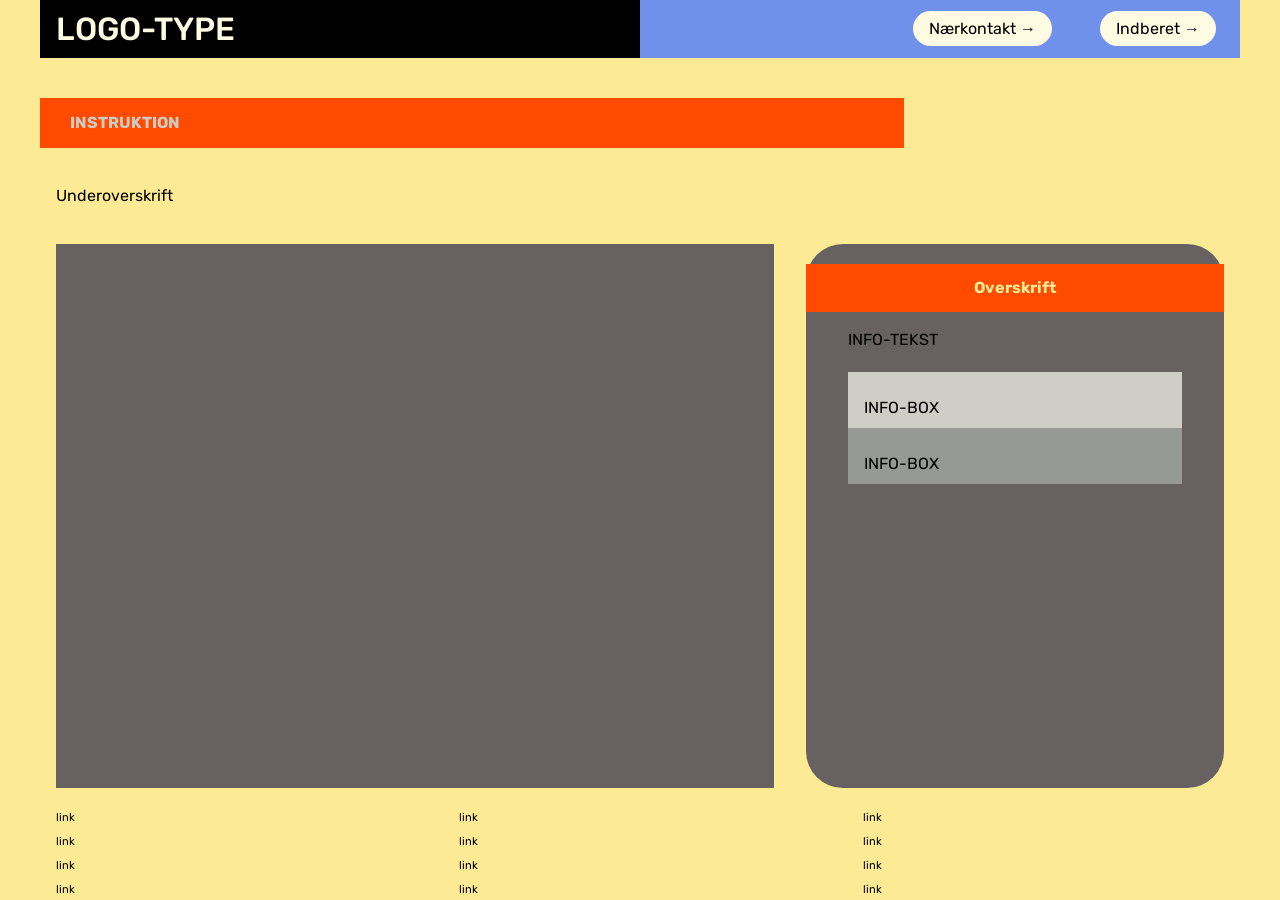
==== instruction.html @ 4babfd73 "Move files to root directory" ====
<!DOCTYPE html>
<html lang="en">
  <head>
    <meta charset="UTF-8" />
    <meta http-equiv="X-UA-Compatible" content="IE=edge" />
    <meta name="viewport" content="width=device-width, initial-scale=1.0" />
    <link rel="stylesheet" href="css/reset.css" />
    <link rel="stylesheet" href="css/custom.css" />
    <link rel="stylesheet" href="css/fonts.css" />
    <link rel="stylesheet" href="css/general.css" />
    <link rel="stylesheet" href="css/layout.css" />
    <link rel="stylesheet" href="css/burger.css" />
    <link rel="stylesheet" href="css/cards.css" />
    <link rel="stylesheet" href="css/infographic.css" />
    <link rel="icon" type="image/png" href="img/fav.png" />
    <title>Emergency Site</title>
  </head>
  <body id="instruction">
    <header>
      <nav>
        <div id="logotype-wrapper" class="logo">
          <a href="index.html"> LOGO-TYPE </a>
        </div>
        <ul class="menu">
          <li><a class="menuItem" href="instruction.html">Nærkontakt </a></li>
          <li><a class="menuItem" href="register.html">Indberet</a></li>
        </ul>
        <button class="burger">
          <span class="line"></span>
          <span class="line"></span>
          <span class="line"></span>
        </button>
      </nav>
    </header>

    <main>
      <h1>INSTRUKTION</h1>
      <p>Underoverskrift</p>
      <section class="info-graphic"></section>
      <section class="info-text">
        <h2>Overskrift</h2>
        <article>
          <p class="placeholder">INFO-TEKST</p>
        </article>
        <aside id="efficiency" class="info-box">INFO-BOX</aside>
        <aside id="requirement" class="info-box">INFO-BOX</aside>
      </section>
    </main>

    <footer>
      <nav class="some">
        <ul>
          <li><a href="">link</a></li>
          <li><a href="">link</a></li>
          <li><a href="">link</a></li>
          <li><a href="">link</a></li>
        </ul>
      </nav>
      <nav class="another">
        <ul>
          <li><a href="">link</a></li>
          <li><a href="">link</a></li>
          <li><a href="">link</a></li>
          <li><a href="">link</a></li>
        </ul>
      </nav>
      <nav class="yetanother">
        <ul>
          <li><a href="">link</a></li>
          <li><a href="">link</a></li>
          <li><a href="">link</a></li>
          <li><a href="">link</a></li>
        </ul>
      </nav>
    </footer>
    <script src="js/burger.js"></script>
    <!-- <script src="js/main.js"></script> -->
  </body>
</html>
---- css/custom.css ----
:root {
  /* Colours */
  --color-bg: #fceb94; /* page background /*

  /* Header */
  --color-head-bg: #ff4b00;

  /* Logotype */
  --color-logotype-bg: #000000;
  --color-text-logotype: #fffae2;
  --font-logotype-size: 2rem;

  /* Global menu */
  --color-menu-bg: #6F90EB;
  /* Links */
  --color-link-bg: #FFFAE2;
  --color-link-hover: #fff; /* used */
  --color-link-active: #99958f; /* used */
  --border-radius-links: 37px;

  /* Headlines og rubrik */
  --font-h1-size: 1rem;
  --font-sub1-size: 1rem;
  --font-h2-size: 1rem;
  --font-h3-size: 1rem;
  --color-headline-bg: #ff4b00;
  --color-headline-text-page: #fceb94;

  /* Tekst */
  --color-text: #000;
  --color-text-inverted: #cdccc4;

  /*  Marginer */
  --margin-head-bottom: 5px;

  /* Borders */
  --border-radius: 37px;

  /* Cards */
  --color-card-bg: #FFFFFF;
  --color-cta-card-bg: #ff4b00;
  /* news-cards */
  --color-news-bg: #FFFAE2;
  --color-news-bg-inverted: #DBE2F5;
  --color-cta-newscard-bg: #FFA680;
  --color-cta-newscard-bg-inverted: #6F90EB;

  /* Fonts */
  --font-family-sans: "Rubik", ui-sans-serif;
  --font-weight-light: 300;
  --font-weight-regular: 400;
  --font-weight-medium: 500;
  --font-weight-bold: 700; */

  /* Text sizes */
  --logotype-size: 1rem;
  --headline1-size: 2rem;
  --headline2-size: 1rem;
  --headline3-size: 1rem;
  --bodytext-size: 1rem;
  --cta-text-size: 1rem;
  --followup-text-size: 1rem;
  --form-submit-size: 1rem;

  /* Infographics */
  --color-info-bg: #676161;
  --color-infobox-1-bg: #cfcec6;
  --color-infobox-2-bg: #969995;
}
---- css/fonts.css ----
@font-face {
  font-family: "Rubik";
  src: url("../fonts/Rubik-VariableFont_wght.woff2") format("woff2-variations"),
    url("/fonts/Rubik-Regular.woff") format("woff");
  font-weight: 300 700;
  font-style: normal;
}
---- css/general.css ----
html {
  font-family: var(--font-family-sans);
  color: var(--color-text);
  background-color: var(--color-bg);
}

header {
  height: min-content;
}

#main-disclamer {
  height: 225px;
  background-color: var(--color-head-bg);
  display: flex;
  justify-content: flex-start;
  align-items: center;
  padding-left: 2rem;
  padding-bottom: 2%;
  margin-bottom: var(--margin-head-bottom);
}

#main-disclamer-content {
  display: flex;
  column-gap: 1rem;
}

main section {
  padding: 20px;
  border-radius: var(--border-radius);
}

h1 {
  font-size: var(--font-h1-size);
  font-weight: var(--font-weight-bold);
  color: var(--color-text-inverted);
  margin: 5px 0;
  line-height: 1.3rem;
  text-align: left;
}

#instruction h1,
#register h1 {
  margin: 40px 0 20px 0;
  padding: 15px 30px;
  background-color: var(--color-head-bg);
  font-size: var(--font-h2-size);
}

#instruction p {
  grid-column: 1/-1;
  margin-bottom: 20px;
  font-size: var(--font-h2-size);
  line-height: 1.5rem;
}

.sub {
  font-size: var(--font-sub1-size);
  font-weight: var(--font-weight-light);
  color: var(--color-text-inverted);
}

h2 {
  font-size: var(--headline2-size);
}

h3 {
  font-size: var(--headline3-size);
}

main>h1 {
  width: calc(80% - 6rem);
}

/* NAVIGATION STRUCTURES */
header>nav {
  height: 100%;
  background-color: var(--color-menu-bg);
}

nav ul {
  list-style: none;
}

a {
  font-family: var(--font-family-sans);
}

nav a {
  text-decoration: none;
  color: var(--color-text);
}

/* Måske skal du lave en ny regel for logotype-wrapper, når du har lavet din logotype */
#logotype-wrapper {
  background-color: var(--color-logotype-bg);
  display: flex;
  justify-content: flex-start;
  align-items: center;
  height: 3.6rem;
}

#logotype-wrapper>a {
  color: var(--color-text-logotype);
  font-size: var(--font-logotype-size);
  font-weight: var(--font-weight-medium);
  width: max-content;
  margin-left: 1rem;
}

/* Global menu */
header nav li a {
  margin: 1.5rem;
  background-color: var(--color-link-bg);
  color: var(--color-text);
  font-size: var(--followup-text-size);
  padding: 0.5rem 1rem;
  border-radius: var(--border-radius-links);
}

/* Pilen efter menu-tekst */
header>nav li>a:after {
  content: " \2192";
}

/* Global menu hover effekt - Lav den om til det, du synes */
nav a:hover {
  background-color: var(--color-link-hover);
}

nav a:active {
  background-color: var(--color-link-active);
}

/* FOOTER */
footer a {
  font-size: 0.7rem;
}
---- css/layout.css ----
/* LAYOUT FOR MAIN CONTENT */
body {
  display: grid;
  grid-template-rows: auto 1fr auto;
  height: 100vh;
  max-width: 1200px;
  margin: 0 auto;
}
main {
  display: grid;
  row-gap: 1rem;
}
main > *:not(:first-child) {
  margin: 0 1rem;
}
main {
  grid-template-rows: min-content min-content 1fr min-content;
}
#instruction main {
  grid-template-rows: min-content min-content min-content 1fr min-content;
}
/* LAYOUT FOR HEADER AND FOOTER */
footer {
  display: grid;
  gap: 10px;
}
header nav,
footer nav {
  display: flex;
  justify-content: space-between;
  align-items: center;
}
header nav > * {
  flex: 1;
}
nav ul {
  display: flex;
  justify-content: flex-end;
}
header ul {
  height: 100%;
  width: clamp(175px, 50%, 300px);
}
footer ul {
  flex-direction: column;
  padding-left: 1rem;
}

/* LAYOUT FOR SECTIONS */
#daily,
#breaking {
  display: grid;
}
#daily {
  grid-template-rows: repeat(2, minmax(200px, min-content));
  gap: 1rem;
}
#breaking {
  grid-template-rows: repeat(auto-fit, minmax(50px, min-content));
  gap: 0;
}

@media (width > 600px) {
  #frontpage > main {
    grid-template-columns: 6fr 3fr;
    grid-template-rows: auto 1fr auto;
  }
  #instruction > main,
  #register > main {
    grid-template-columns: 5fr 3fr;
    grid-template-rows: auto auto 1fr auto;
  }

  .qr {
    order: 1;
  }

  h1 {
    grid-column: 1 / -1;
  }
  footer {
    grid-template-columns: 1fr 1fr 1fr;
  }
}
---- css/burger.css ----
.burger {
  width: 30px;
  height: 20px;
  cursor: pointer;
}

.burger .line {
  display: block;
  width: 100%;
  height: 2px;
  background-color: #333333;
  margin-bottom: 5px;
  transition: 0.2s linear;
}
.burger {
  display: none;
}
@media screen and (width < 800px) {
  .menu {
    display: none;
  }
  .logo {
    flex: 0 0 50vw;
  }
  .burger {
    display: block;
    background-color: transparent;
    border: 0;
    flex: 0 0 auto;
    margin: 0 20px;
  }
  .burger.active .line:nth-child(1) {
    transform: rotate(45deg) translate(5px, 5px);
    transition: 0.2s linear;
  }
  .burger.active .line:nth-child(2) {
    opacity: 0;
    transition: 0.15s linear;
  }
  .burger.active .line:nth-child(3) {
    transform: rotate(-45deg) translate(5px, -5px);
    transition: 0.2s linear;
  }
  nav.active .menu {
    display: block;
    background-color: var(--color-menu-bg);
    position: absolute;
    top: 3.6rem;
    right: 0;
    width: clamp(200px, 50vw, 400px);
    z-index: 1;
    opacity: 0.8;
  }
  header > nav li > a:after {
    content: "";
  }
  nav.active .menu li {
    margin: 40px 20px;
    text-align: right;
  }
  nav.active .menu a {
    font-size: 24px;
  }
}
---- css/infographic.css ----
#head-txt {
  fill: rgb(54, 54, 54);
}
.info-graphic,
.info-text {
  background-color: var(--color-info-bg);
  padding: 20px 0;
}
.info-graphic {
  border-radius: 0;
  margin: 60px auto 80px auto;
}
.info-text h2 {
  line-height: 3rem;
  text-align: center;
  background-color: var(--color-headline-bg);
  color: var(--color-headline-text-page);
  margin-bottom: 1rem;
}
.info-text h3 {
  font-size: 0.8rem;
  line-height: 0.8rem;
  font-weight: 600;
  margin: 0;
  padding: 0;
}
.info-text > *:not(:first-child) {
  margin: 0 clamp(1rem, 10%, 7rem);
}
.info-text p {
  font-size: 0.8rem;
  line-height: 1.3;
  margin: 0 0 1.2rem 0;
  padding: 0;
}
.info-box {
  padding: 1.5rem 1rem 0.5rem 1rem;
  background-color: var(--color-infobox-1-bg);
}
.info-box:nth-of-type(2n) {
  background-color: var(--color-infobox-2-bg);
}
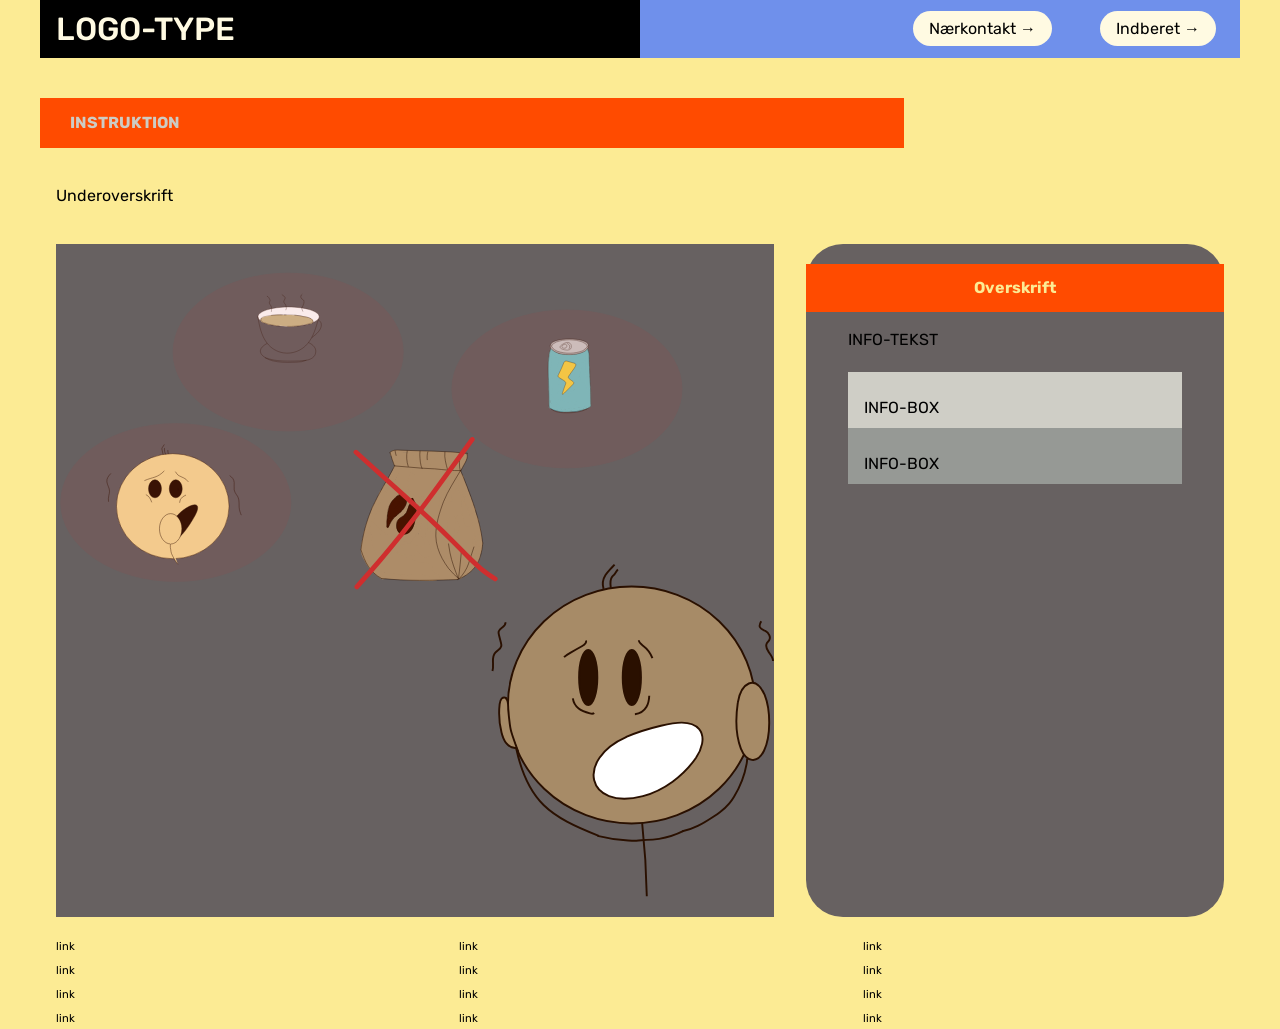
==== commit 18626704: "Adding svg" ====
--- a/instruction.html
+++ b/instruction.html
@@ -36,7 +36,2026 @@
     <main>
       <h1>INSTRUKTION</h1>
       <p>Underoverskrift</p>
-      <section class="info-graphic"></section>
+      <section class="info-graphic">
+        <svg
+          id="Lag_1"
+          data-name="Lag 1"
+          xmlns="http://www.w3.org/2000/svg"
+          xmlns:xlink="http://www.w3.org/1999/xlink"
+          viewBox="0 0 748.69 659.34"
+        >
+          <defs>
+            <style>
+              .cls-1 {
+                clip-path: url(#clippath-51);
+              }
+
+              .cls-2 {
+                clip-path: url(#clippath-34);
+              }
+
+              .cls-3 {
+                fill: #78c4c6;
+              }
+
+              .cls-4 {
+                clip-path: url(#clippath-38);
+              }
+
+              .cls-5 {
+                clip-path: url(#clippath-21);
+              }
+
+              .cls-6 {
+                clip-path: url(#clippath-6);
+              }
+
+              .cls-7 {
+                clip-path: url(#clippath-7);
+              }
+
+              .cls-8 {
+                clip-path: url(#clippath-17);
+              }
+
+              .cls-9 {
+                clip-path: url(#clippath-31);
+              }
+
+              .cls-10 {
+                clip-path: url(#clippath-15);
+              }
+
+              .cls-11 {
+                clip-path: url(#clippath-33);
+              }
+
+              .cls-12 {
+                clip-path: url(#clippath-61);
+              }
+
+              .cls-13 {
+                fill: #f7db97;
+              }
+
+              .cls-14 {
+                clip-path: url(#clippath-18);
+              }
+
+              .cls-15 {
+                clip-path: url(#clippath-47);
+              }
+
+              .cls-16 {
+                fill: #00b0eb;
+              }
+
+              .cls-17 {
+                clip-path: url(#clippath-4);
+              }
+
+              .cls-18,
+              .cls-19,
+              .cls-20,
+              .cls-21,
+              .cls-22,
+              .cls-23,
+              .cls-24,
+              .cls-25,
+              .cls-26,
+              .cls-27 {
+                stroke-miterlimit: 10;
+              }
+
+              .cls-18,
+              .cls-19,
+              .cls-20,
+              .cls-22 {
+                stroke-width: 2px;
+              }
+
+              .cls-18,
+              .cls-19,
+              .cls-20,
+              .cls-22,
+              .cls-23,
+              .cls-24,
+              .cls-27 {
+                stroke: #2a1000;
+              }
+
+              .cls-18,
+              .cls-28,
+              .cls-23,
+              .cls-24,
+              .cls-25,
+              .cls-26,
+              .cls-27 {
+                fill: none;
+              }
+
+              .cls-29 {
+                clip-path: url(#clippath-22);
+              }
+
+              .cls-30 {
+                clip-path: url(#clippath-23);
+              }
+
+              .cls-19,
+              .cls-31 {
+                fill: #fff;
+              }
+
+              .cls-20,
+              .cls-32 {
+                fill: #2a1000;
+              }
+
+              .cls-33 {
+                clip-path: url(#clippath-54);
+              }
+
+              .cls-21 {
+                isolation: isolate;
+                opacity: 0.3;
+                stroke: #cf2e2e;
+              }
+
+              .cls-21,
+              .cls-34 {
+                fill: #cf2e2e;
+              }
+
+              .cls-35 {
+                clip-path: url(#clippath-9);
+              }
+
+              .cls-36 {
+                clip-path: url(#clippath-10);
+              }
+
+              .cls-37 {
+                clip-path: url(#clippath-42);
+              }
+
+              .cls-38 {
+                fill: #f7d547;
+              }
+
+              .cls-39 {
+                clip-path: url(#clippath-59);
+              }
+
+              .cls-40 {
+                opacity: 0.3;
+              }
+
+              .cls-41 {
+                clip-path: url(#clippath-43);
+              }
+
+              .cls-42 {
+                clip-path: url(#clippath-64);
+              }
+
+              .cls-43 {
+                clip-path: url(#clippath-25);
+              }
+
+              .cls-44 {
+                clip-path: url(#clippath-27);
+              }
+
+              .cls-45 {
+                fill: #ccbb8c;
+              }
+
+              .cls-46 {
+                clip-path: url(#clippath-60);
+              }
+
+              .cls-22 {
+                fill: #a78b67;
+              }
+
+              .cls-47 {
+                clip-path: url(#clippath-11);
+              }
+
+              .cls-48 {
+                clip-path: url(#clippath-57);
+              }
+
+              .cls-49 {
+                clip-path: url(#clippath-36);
+              }
+
+              .cls-50 {
+                clip-path: url(#clippath-35);
+              }
+
+              .cls-51 {
+                clip-path: url(#clippath-48);
+              }
+
+              .cls-52 {
+                clip-path: url(#clippath-28);
+              }
+
+              .cls-53 {
+                fill: #cccbc9;
+              }
+
+              .cls-54 {
+                clip-path: url(#clippath-1);
+              }
+
+              .cls-55 {
+                clip-path: url(#clippath-56);
+              }
+
+              .cls-56 {
+                clip-path: url(#clippath-45);
+              }
+
+              .cls-57 {
+                clip-path: url(#clippath-46);
+              }
+
+              .cls-58 {
+                clip-path: url(#clippath-40);
+              }
+
+              .cls-23,
+              .cls-26 {
+                stroke-width: 0.3px;
+              }
+
+              .cls-59 {
+                clip-path: url(#clippath-5);
+              }
+
+              .cls-60 {
+                clip-path: url(#clippath-20);
+              }
+
+              .cls-61 {
+                clip-path: url(#clippath-8);
+              }
+
+              .cls-62 {
+                clip-path: url(#clippath-52);
+              }
+
+              .cls-63 {
+                clip-path: url(#clippath-41);
+              }
+
+              .cls-64 {
+                clip-path: url(#clippath-3);
+              }
+
+              .cls-65 {
+                clip-path: url(#clippath-26);
+              }
+
+              .cls-66 {
+                clip-path: url(#clippath-12);
+              }
+
+              .cls-67 {
+                clip-path: url(#clippath-50);
+              }
+
+              .cls-68 {
+                clip-path: url(#clippath-14);
+              }
+
+              .cls-24,
+              .cls-25 {
+                stroke-width: 0.49px;
+              }
+
+              .cls-69 {
+                fill: #481300;
+              }
+
+              .cls-70 {
+                clip-path: url(#clippath-30);
+              }
+
+              .cls-71 {
+                clip-path: url(#clippath-19);
+              }
+
+              .cls-25 {
+                stroke: #481300;
+              }
+
+              .cls-72 {
+                fill: #8d694b;
+              }
+
+              .cls-73 {
+                clip-path: url(#clippath-32);
+              }
+
+              .cls-26 {
+                stroke: #78c4c6;
+              }
+
+              .cls-74 {
+                clip-path: url(#clippath-55);
+              }
+
+              .cls-75 {
+                clip-path: url(#clippath-53);
+              }
+
+              .cls-76 {
+                clip-path: url(#clippath-39);
+              }
+
+              .cls-27 {
+                stroke-width: 0.46px;
+              }
+
+              .cls-77 {
+                fill: #b5b2b0;
+              }
+
+              .cls-78 {
+                clip-path: url(#clippath-16);
+              }
+
+              .cls-79 {
+                clip-path: url(#clippath-2);
+              }
+
+              .cls-80 {
+                clip-path: url(#clippath-29);
+              }
+
+              .cls-81 {
+                clip-path: url(#clippath-49);
+              }
+
+              .cls-82 {
+                clip-path: url(#clippath-37);
+              }
+
+              .cls-83 {
+                clip-path: url(#clippath-58);
+              }
+
+              .cls-84 {
+                clip-path: url(#clippath-13);
+              }
+
+              .cls-85 {
+                clip-path: url(#clippath-63);
+              }
+
+              .cls-86 {
+                clip-path: url(#clippath-24);
+              }
+
+              .cls-87 {
+                clip-path: url(#clippath);
+              }
+
+              .cls-88 {
+                clip-path: url(#clippath-44);
+              }
+
+              .cls-89 {
+                fill: #ad8c68;
+              }
+
+              .cls-90 {
+                clip-path: url(#clippath-62);
+              }
+            </style>
+            <clipPath id="clippath">
+              <rect
+                class="cls-28"
+                x="462.37"
+                y="20.8"
+                width="166.18"
+                height="265.92"
+              />
+            </clipPath>
+            <clipPath id="clippath-1">
+              <rect
+                class="cls-28"
+                x="462.37"
+                y="20.8"
+                width="166.18"
+                height="265.92"
+              />
+            </clipPath>
+            <clipPath id="clippath-2">
+              <rect
+                class="cls-28"
+                x="462.37"
+                y="20.8"
+                width="166.18"
+                height="265.92"
+              />
+            </clipPath>
+            <clipPath id="clippath-3">
+              <rect
+                class="cls-28"
+                x="462.37"
+                y="20.8"
+                width="166.18"
+                height="265.92"
+              />
+            </clipPath>
+            <clipPath id="clippath-4">
+              <rect
+                class="cls-28"
+                x="462.37"
+                y="20.8"
+                width="166.18"
+                height="265.92"
+              />
+            </clipPath>
+            <clipPath id="clippath-5">
+              <rect
+                class="cls-28"
+                x="462.37"
+                y="20.8"
+                width="166.18"
+                height="265.92"
+              />
+            </clipPath>
+            <clipPath id="clippath-6">
+              <rect
+                class="cls-28"
+                x="462.37"
+                y="20.8"
+                width="166.18"
+                height="265.92"
+              />
+            </clipPath>
+            <clipPath id="clippath-7">
+              <rect
+                class="cls-28"
+                x="462.37"
+                y="20.8"
+                width="166.18"
+                height="265.92"
+              />
+            </clipPath>
+            <clipPath id="clippath-8">
+              <rect
+                class="cls-28"
+                x="462.37"
+                y="20.8"
+                width="166.18"
+                height="265.92"
+              />
+            </clipPath>
+            <clipPath id="clippath-9">
+              <rect
+                class="cls-28"
+                x="462.37"
+                y="20.8"
+                width="166.18"
+                height="265.92"
+              />
+            </clipPath>
+            <clipPath id="clippath-10">
+              <rect
+                class="cls-28"
+                x="462.37"
+                y="20.8"
+                width="166.18"
+                height="265.92"
+              />
+            </clipPath>
+            <clipPath id="clippath-11">
+              <rect
+                class="cls-28"
+                x="462.37"
+                y="20.8"
+                width="166.18"
+                height="265.92"
+              />
+            </clipPath>
+            <clipPath id="clippath-12">
+              <rect
+                class="cls-28"
+                x="462.37"
+                y="20.8"
+                width="166.18"
+                height="265.92"
+              />
+            </clipPath>
+            <clipPath id="clippath-13">
+              <rect
+                class="cls-28"
+                x="462.37"
+                y="20.8"
+                width="166.18"
+                height="265.92"
+              />
+            </clipPath>
+            <clipPath id="clippath-14">
+              <rect
+                class="cls-28"
+                x="462.37"
+                y="20.8"
+                width="166.18"
+                height="265.92"
+              />
+            </clipPath>
+            <clipPath id="clippath-15">
+              <rect
+                class="cls-28"
+                x="462.37"
+                y="20.8"
+                width="166.18"
+                height="265.92"
+              />
+            </clipPath>
+            <clipPath id="clippath-16">
+              <rect
+                class="cls-28"
+                x="238.04"
+                y="98.26"
+                width="294.75"
+                height="406.42"
+              />
+            </clipPath>
+            <clipPath id="clippath-17">
+              <rect
+                class="cls-28"
+                x="238.04"
+                y="98.26"
+                width="294.75"
+                height="406.42"
+              />
+            </clipPath>
+            <clipPath id="clippath-18">
+              <rect
+                class="cls-28"
+                x="238.04"
+                y="98.26"
+                width="294.75"
+                height="406.42"
+              />
+            </clipPath>
+            <clipPath id="clippath-19">
+              <rect
+                class="cls-28"
+                x="238.04"
+                y="98.26"
+                width="294.75"
+                height="406.42"
+              />
+            </clipPath>
+            <clipPath id="clippath-20">
+              <rect
+                class="cls-28"
+                x="238.04"
+                y="98.26"
+                width="294.75"
+                height="406.42"
+              />
+            </clipPath>
+            <clipPath id="clippath-21">
+              <rect
+                class="cls-28"
+                x="238.04"
+                y="98.26"
+                width="294.75"
+                height="406.42"
+              />
+            </clipPath>
+            <clipPath id="clippath-22">
+              <rect
+                class="cls-28"
+                x="238.04"
+                y="98.26"
+                width="294.75"
+                height="406.42"
+              />
+            </clipPath>
+            <clipPath id="clippath-23">
+              <rect
+                class="cls-28"
+                x="238.04"
+                y="98.26"
+                width="294.75"
+                height="406.42"
+              />
+            </clipPath>
+            <clipPath id="clippath-24">
+              <rect
+                class="cls-28"
+                x="238.04"
+                y="98.26"
+                width="294.75"
+                height="406.42"
+              />
+            </clipPath>
+            <clipPath id="clippath-25">
+              <rect
+                class="cls-28"
+                x="238.04"
+                y="98.26"
+                width="294.75"
+                height="406.42"
+              />
+            </clipPath>
+            <clipPath id="clippath-26">
+              <rect
+                class="cls-28"
+                x="238.04"
+                y="98.26"
+                width="294.75"
+                height="406.42"
+              />
+            </clipPath>
+            <clipPath id="clippath-27">
+              <rect
+                class="cls-28"
+                x="238.04"
+                y="98.26"
+                width="294.75"
+                height="406.42"
+              />
+            </clipPath>
+            <clipPath id="clippath-28">
+              <rect
+                class="cls-28"
+                x="238.04"
+                y="98.26"
+                width="294.75"
+                height="406.42"
+              />
+            </clipPath>
+            <clipPath id="clippath-29">
+              <rect
+                class="cls-28"
+                x="238.04"
+                y="98.26"
+                width="294.75"
+                height="406.42"
+              />
+            </clipPath>
+            <clipPath id="clippath-30">
+              <rect
+                class="cls-28"
+                x="238.04"
+                y="98.26"
+                width="294.75"
+                height="406.42"
+              />
+            </clipPath>
+            <clipPath id="clippath-31">
+              <rect
+                class="cls-28"
+                x="238.04"
+                y="98.26"
+                width="294.75"
+                height="406.42"
+              />
+            </clipPath>
+            <clipPath id="clippath-32">
+              <rect
+                class="cls-28"
+                x="238.04"
+                y="98.26"
+                width="294.75"
+                height="406.42"
+              />
+            </clipPath>
+            <clipPath id="clippath-33">
+              <rect
+                class="cls-28"
+                x="238.04"
+                y="98.26"
+                width="294.75"
+                height="406.42"
+              />
+            </clipPath>
+            <clipPath id="clippath-34">
+              <rect
+                class="cls-28"
+                x="238.04"
+                y="98.26"
+                width="294.75"
+                height="406.42"
+              />
+            </clipPath>
+            <clipPath id="clippath-35">
+              <rect
+                class="cls-28"
+                x="238.04"
+                y="98.26"
+                width="294.75"
+                height="406.42"
+              />
+            </clipPath>
+            <clipPath id="clippath-36">
+              <rect
+                class="cls-28"
+                x="238.04"
+                y="98.26"
+                width="294.75"
+                height="406.42"
+              />
+            </clipPath>
+            <clipPath id="clippath-37">
+              <rect
+                class="cls-28"
+                x="238.04"
+                y="98.26"
+                width="294.75"
+                height="406.42"
+              />
+            </clipPath>
+            <clipPath id="clippath-38">
+              <rect
+                class="cls-28"
+                x="238.04"
+                y="98.26"
+                width="294.75"
+                height="406.42"
+              />
+            </clipPath>
+            <clipPath id="clippath-39">
+              <rect
+                class="cls-28"
+                x="238.04"
+                y="98.26"
+                width="294.75"
+                height="406.42"
+              />
+            </clipPath>
+            <clipPath id="clippath-40">
+              <rect
+                class="cls-28"
+                x="238.04"
+                y="98.26"
+                width="294.75"
+                height="406.42"
+              />
+            </clipPath>
+            <clipPath id="clippath-41">
+              <rect
+                class="cls-28"
+                x="238.04"
+                y="98.26"
+                width="294.75"
+                height="406.42"
+              />
+            </clipPath>
+            <clipPath id="clippath-42">
+              <rect
+                class="cls-28"
+                x="238.04"
+                y="98.26"
+                width="294.75"
+                height="406.42"
+              />
+            </clipPath>
+            <clipPath id="clippath-43">
+              <rect class="cls-28" x="155.07" width="173.99" height="260.53" />
+            </clipPath>
+            <clipPath id="clippath-44">
+              <rect class="cls-28" x="155.07" width="173.99" height="260.53" />
+            </clipPath>
+            <clipPath id="clippath-45">
+              <rect class="cls-28" x="155.07" width="173.99" height="260.53" />
+            </clipPath>
+            <clipPath id="clippath-46">
+              <rect class="cls-28" x="155.07" width="173.99" height="260.53" />
+            </clipPath>
+            <clipPath id="clippath-47">
+              <rect class="cls-28" x="155.07" width="173.99" height="260.53" />
+            </clipPath>
+            <clipPath id="clippath-48">
+              <rect class="cls-28" x="155.07" width="173.99" height="260.53" />
+            </clipPath>
+            <clipPath id="clippath-49">
+              <rect class="cls-28" x="155.07" width="173.99" height="260.53" />
+            </clipPath>
+            <clipPath id="clippath-50">
+              <rect class="cls-28" x="155.07" width="173.99" height="260.53" />
+            </clipPath>
+            <clipPath id="clippath-51">
+              <rect class="cls-28" x="155.07" width="173.99" height="260.53" />
+            </clipPath>
+            <clipPath id="clippath-52">
+              <rect class="cls-28" x="155.07" width="173.99" height="260.53" />
+            </clipPath>
+            <clipPath id="clippath-53">
+              <rect class="cls-28" x="155.07" width="173.99" height="260.53" />
+            </clipPath>
+            <clipPath id="clippath-54">
+              <rect class="cls-28" x="155.07" width="173.99" height="260.53" />
+            </clipPath>
+            <clipPath id="clippath-55">
+              <rect class="cls-28" y="116.61" width="276.46" height="381.44" />
+            </clipPath>
+            <clipPath id="clippath-56">
+              <rect class="cls-28" y="116.61" width="276.46" height="381.44" />
+            </clipPath>
+            <clipPath id="clippath-57">
+              <rect class="cls-28" y="116.61" width="276.46" height="381.44" />
+            </clipPath>
+            <clipPath id="clippath-58">
+              <rect class="cls-28" y="116.61" width="276.46" height="381.44" />
+            </clipPath>
+            <clipPath id="clippath-59">
+              <rect class="cls-28" y="116.61" width="276.46" height="381.44" />
+            </clipPath>
+            <clipPath id="clippath-60">
+              <rect class="cls-28" y="116.61" width="276.46" height="381.44" />
+            </clipPath>
+            <clipPath id="clippath-61">
+              <rect class="cls-28" y="116.61" width="276.46" height="381.44" />
+            </clipPath>
+            <clipPath id="clippath-62">
+              <rect class="cls-28" y="116.61" width="276.46" height="381.44" />
+            </clipPath>
+            <clipPath id="clippath-63">
+              <rect class="cls-28" y="116.61" width="276.46" height="381.44" />
+            </clipPath>
+            <clipPath id="clippath-64">
+              <rect class="cls-28" y="116.61" width="276.46" height="381.44" />
+            </clipPath>
+          </defs>
+          <g id="Lag_1-2" data-name="Lag 1">
+            <ellipse
+              class="cls-22"
+              cx="600.22"
+              cy="459.84"
+              rx="129"
+              ry="123.5"
+            />
+            <ellipse
+              class="cls-20"
+              cx="554.96"
+              cy="431.09"
+              rx="9.5"
+              ry="28.75"
+            />
+            <ellipse
+              class="cls-20"
+              cx="600.46"
+              cy="431.09"
+              rx="9.5"
+              ry="28.75"
+            />
+            <path
+              class="cls-18"
+              d="M603.65,469.42c4.94-.43,9.6-3.37,12.12-7.65,2.03-3.44,2.66-7.53,2.83-11.52"
+            />
+            <path
+              class="cls-18"
+              d="M538.95,453.01c.59,4.12,2.8,7.98,6.05,10.57,3.35,2.68,7.6,3.95,11.75,5.03,1.5.39,3.31.69,4.41-.41"
+            />
+            <path
+              class="cls-19"
+              d="M594.46,493.29c-52.14,23.11-42.38,76.66,17.56,61.55,21.99-5.94,42.09-20.97,55.22-39.7,5.74-8.6,10.4-21.54,3.41-30.22-9.07-10.36-26.95-6.42-39.88-3.45-12.38,2.94-24.67,6.53-36.12,11.72l-.19.09h0Z"
+            />
+            <path
+              class="cls-18"
+              d="M570.96,338.78c-1.45-4.86-.69-10.32,2.02-14.6,1.21-1.91,2.77-3.56,4.31-5.21,1.72-1.83,3.45-3.66,5.17-5.49"
+            />
+            <path
+              class="cls-18"
+              d="M578.5,337.8c-.59-4.02-1.05-8.57,1.48-11.75.7-.88,1.6-1.6,2.32-2.46,1.34-1.6,2.07-3.69,3.62-5.11"
+            />
+            <path
+              class="cls-22"
+              d="M710.92,457.65c-2.25,15.31-2.21,33.39,3.23,47.72,5.64,14.1,17.18,16.4,24.12,2.23,7.3-15.05,6.92-42.69.7-58.22-9.97-22.34-24.82-12.19-28.01,8.04l-.04.22h0Z"
+            />
+            <path
+              class="cls-22"
+              d="M470.01,453.37c-1.01-1.81-3.9-1.64-5.35-.17s-1.83,3.67-2.06,5.73c-1.11,9.89-.43,19.98,1.97,29.63.99,3.97,2.32,7.97,4.9,11.14s6.62,5.42,10.68,4.89"
+            />
+            <path
+              class="cls-18"
+              d="M468.81,452.74c3.52,2.09,2.47,8.83,2.78,12.35.43,4.89.97,9.76,1.61,14.62.26,1.99.55,3.98.99,5.93.46,2.01,1.1,3.98,1.75,5.95,1.9,5.74,3.94,11.43,6.11,17.08"
+            />
+            <path
+              class="cls-18"
+              d="M735.37,372.49c-1.1,1.84-2.23,4.02-1.47,6.02.86,2.27,3.61,3,5.76,4.12,3.53,1.83,6.1,6.5,3.92,9.82-.61.93-1.5,1.63-2.11,2.56-1.9,2.93-.28,6.84,1.75,9.69s4.57,5.76,4.47,9.25"
+            />
+            <path
+              class="cls-18"
+              d="M468.57,373.58c.48,2.05-1.23,3.94-2.92,5.19s-3.68,2.54-4.11,4.61c-.24,1.13.06,2.3.35,3.43.67,2.6,1.35,5.2,2.02,7.8.33,1.28.67,2.62.38,3.92-.67,3.02-4.18,4.32-6.21,6.64-2.17,2.48-2.53,6.05-2.45,9.34s.49,6.68-.5,9.82"
+            />
+            <path
+              class="cls-18"
+              d="M607.74,392.45c.01,2.44,2.41,4.06,4.37,5.51,4.43,3.27,7.88,7.85,9.8,13.01"
+            />
+            <path
+              class="cls-18"
+              d="M552.71,392.48c.71,2.62-2.03,4.78-4.39,6.12-4.03,2.27-8.06,4.55-12.09,6.82-2.29,1.29-4.61,2.61-6.48,4.46"
+            />
+            <path
+              class="cls-18"
+              d="M720.54,515.6c.25,1.77-.02,3.57-.34,5.34-2.19,12.19-6.69,23.96-13.19,34.5-1.49,2.42-3.1,4.78-4.91,6.98-2.88,3.48-6.26,6.52-9.87,9.23-2.09,1.57-4.26,3.03-6.44,4.48-5.37,3.56-10.83,7.01-16.6,9.87-5.09,2.52-10.45,4.59-16.04,5.53"
+            />
+            <path
+              class="cls-18"
+              d="M479.9,505.22c12.1,55.56,35.26,71.1,86.08,91"
+            />
+            <path
+              class="cls-18"
+              d="M654.36,591.21c-8,4.07-16.64,6.86-25.5,8.26-4.34.69-8.73,1.04-13.12,1.06-3.83.01-6.89.8-10.59.81-2.85.01-5.7-.05-8.55-.19-10.78-.53-21.51-2.14-31.97-4.8"
+            />
+            <path
+              class="cls-18"
+              d="M611.21,582.95c2.75,25.37,4.37,50.86,4.85,76.37"
+            />
+            <g class="cls-87">
+              <g>
+                <g class="cls-54">
+                  <g>
+                    <path
+                      class="cls-77"
+                      d="M555.25,85.14c.69,9.38-40.37,9.38-39.68,0-.69-9.38,40.37-9.38,39.68,0"
+                    />
+                    <path
+                      class="cls-23"
+                      d="M555.25,85.14c.69,9.38-40.37,9.38-39.68,0-.69-9.38,40.37-9.38,39.68,0Z"
+                    />
+                  </g>
+                </g>
+                <g class="cls-79">
+                  <g>
+                    <path
+                      class="cls-16"
+                      d="M516.41,87.96c-.78,1.78-1.56,3.58-1.99,5.52"
+                    />
+                    <path
+                      class="cls-26"
+                      d="M516.41,87.96c-.78,1.78-1.56,3.58-1.99,5.52"
+                    />
+                    <path
+                      class="cls-16"
+                      d="M553.99,88.08c1.77,3.95,2.01,7.7,1.9,12.1"
+                    />
+                    <path
+                      class="cls-26"
+                      d="M553.99,88.08c1.77,3.95,2.01,7.7,1.9,12.1"
+                    />
+                    <path
+                      class="cls-16"
+                      d="M513.72,100.56c-.19,10.67-.15,21.34.15,32.01"
+                    />
+                    <path
+                      class="cls-26"
+                      d="M513.72,100.56c-.19,10.67-.15,21.34.15,32.01"
+                    />
+                    <path
+                      class="cls-16"
+                      d="M555.87,100.08c.44,11.31.9,22.63,1.59,33.93"
+                    />
+                    <path
+                      class="cls-26"
+                      d="M555.87,100.08c.44,11.31.9,22.63,1.59,33.93"
+                    />
+                  </g>
+                </g>
+                <g class="cls-64">
+                  <g>
+                    <path
+                      class="cls-16"
+                      d="M534.41,154.3c5.06-.27,10.25-.52,15.07-2.11"
+                    />
+                    <path
+                      class="cls-26"
+                      d="M534.41,154.3c5.06-.27,10.25-.52,15.07-2.11"
+                    />
+                  </g>
+                </g>
+                <g class="cls-17">
+                  <g>
+                    <path
+                      class="cls-16"
+                      d="M514.55,93.36c-.55,2.37-.61,4.87-.69,7.32"
+                    />
+                    <path
+                      class="cls-26"
+                      d="M514.55,93.36c-.55,2.37-.61,4.87-.69,7.32"
+                    />
+                    <path
+                      class="cls-16"
+                      d="M514.03,132.21c.06,3.55.08,7.1.04,10.65"
+                    />
+                    <path
+                      class="cls-26"
+                      d="M514.03,132.21c.06,3.55.08,7.1.04,10.65"
+                    />
+                    <line
+                      class="cls-26"
+                      x1="557.55"
+                      y1="133.45"
+                      x2="557.55"
+                      y2="141.73"
+                    />
+                    <path
+                      class="cls-16"
+                      d="M514.08,142.7c.05,2.47.12,4.95.24,7.42"
+                    />
+                    <path
+                      class="cls-26"
+                      d="M514.08,142.7c.05,2.47.12,4.95.24,7.42"
+                    />
+                    <path
+                      class="cls-16"
+                      d="M557.61,141.68c.02,2.37.04,4.75.05,7.15"
+                    />
+                    <path
+                      class="cls-26"
+                      d="M557.61,141.68c.02,2.37.04,4.75.05,7.15"
+                    />
+                  </g>
+                </g>
+                <g class="cls-59">
+                  <g>
+                    <path
+                      class="cls-16"
+                      d="M549.62,152.07c2.73-.89,5.35-2.14,7.96-3.4"
+                    />
+                    <path
+                      class="cls-26"
+                      d="M549.62,152.07c2.73-.89,5.35-2.14,7.96-3.4"
+                    />
+                    <path
+                      class="cls-16"
+                      d="M514.28,149.87c7.26,3.98,12.2,4.76,20.27,4.31"
+                    />
+                    <path
+                      class="cls-26"
+                      d="M514.28,149.87c7.26,3.98,12.2,4.76,20.27,4.31"
+                    />
+                    <path
+                      class="cls-3"
+                      d="M525.5,152.74c1.82.38,3.66.63,5.51.73.79.04.94-1.33.19-1.55-.73-.21-1.47-.22-2.21-.25-.7-.02-1.36-.13-2.03-.34-1.37-.43-2.68-1.06-4.11-1.22-.67-.07-.98,1.16-.35,1.47,1.52.76,3.08,1.42,4.67,1.97.06-.52.12-1.03.19-1.55-1.32,0-2.65,0-3.97,0v1.58c.82-.12,1.64-.03,2.4.36.18-.48.36-.96.54-1.44-.79-.28-1.61-.43-2.43-.46-.78-.02-.96,1.35-.19,1.55.65.17,1.3.35,1.95.52.87.23,1.25-1.29.37-1.52-.65-.17-1.3-.35-1.95-.52-.06.52-.12,1.03-.19,1.55.71.02,1.39.16,2.06.4.74.26,1.26-1.06.54-1.44-.98-.51-2.03-.74-3.1-.58-.37.06-.7.32-.7.79,0,.43.32.79.7.79,1.32,0,2.65,0,3.97,0,.79,0,.94-1.29.19-1.55-1.48-.5-2.93-1.1-4.34-1.81-.12.49-.24.98-.35,1.47,1.33.15,2.57.81,3.86,1.2.66.2,1.34.32,2.03.35.7.03,1.41,0,2.1.2.06-.52.12-1.03.19-1.55-1.73-.1-3.44-.32-5.14-.68-.37-.08-.75.12-.86.55-.09.38.11.89.49.97"
+                    />
+                    <path
+                      class="cls-3"
+                      d="M522.99,151.62c-.7-.21-1.39-.46-2.07-.77-.12.51-.25,1.02-.37,1.52.61.26,1.22.52,1.83.78.12-.51.25-1.02.37-1.52l-2.71-1c-.12.51-.25,1.02-.37,1.52.52.16.99.41,1.43.75.18-.48.36-.96.54-1.44-.75-.26-1.5-.53-2.25-.79-.66-.23-1.37-.41-1.99-.78-.56-.33-.99-.92-1.61-1.13-.07-.02-.46-.13-.48-.09,0,.02.18.29.22.17.02-.06-.02-.18-.02-.25-.04-.46-.07-.92-.1-1.38-.08-1.78-.03-3.55-.02-5.33,0-1.82-.01-3.64-.06-5.47-.05-2.03-.13-4.06-.24-6.09l-1.37.21c.89,3.55.8,7.26.76,10.91-.02,1.84-.1,3.73.1,5.56.1.86.31,1.69.8,2.37.5.7,1.18,1.01,1.95,1.15,1.85.33,3.67.8,5.46,1.44.74.27,1.26-1.06.54-1.44-2.54-1.34-4.85-3.16-6.84-5.4-.52-.59-1.29.02-1.17.77.12.74.74,1.25,1.18,1.75l1.54,1.72c.23-.44.45-.88.68-1.32-.79-.24-1.44-.74-1.96-1.45-.19-.27-.6-.29-.85-.12-.29.19-.37.54-.32.89.14.98.83,1.79,1.6,2.19.93.49,1.96.49,2.96.65,1.97.31,3.89,1.02,5.66,2.07l.7-1.36c-2.45-1.37-4.74-3.1-6.79-5.15l-.68,1.32c1.77.44,3.23,1.69,4.65,2.9.27.23.71.08.9-.2.21-.32.19-.74-.05-1.04-2.43-2.92-4.88-5.84-6.99-9.07-.32.36-.64.72-.95,1.08,3.17,1.78,6.03,4.17,8.46,7.09.62.75,1.57-.36.99-1.12-2.02-2.61-4.04-5.23-6.07-7.84-.33.37-.66.74-.99,1.12,2.97,2.78,5.79,5.76,8.44,8.92l.85-1.24c-.85-.58-1.56-1.37-2.26-2.16-.75-.85-1.51-1.69-2.29-2.5-1.59-1.67-3.25-3.25-4.95-4.76-.7-.62-1.58.32-.99,1.12,2.32,3.12,4.66,6.25,7.3,9.03.28-.41.56-.83.85-1.24-1.42-.74-2.74-1.7-3.91-2.89-.66-.68-1.61.38-.99,1.12,1.68,1.99,3.5,3.81,5.42,5.49.12-.49.23-.98.35-1.47-.92,0-1.81-.13-2.71-.37-.89-.24-1.2,1.17-.37,1.52,2.86,1.2,5.77,2.2,8.74,3-.06-.48-.11-.96-.17-1.44-.25.13-.49.07-.73-.04-.35-.16-.77.17-.86.55-.11.45.14.81.49.97.6.28,1.23.19,1.81-.12.55-.29.39-1.29-.17-1.44-2.96-.8-5.88-1.8-8.74-3-.12.51-.25,1.02-.37,1.52,1.01.27,2.04.41,3.08.43.31,0,.59-.25.67-.58.09-.37-.07-.68-.32-.89-1.83-1.59-3.55-3.35-5.14-5.24-.33.37-.66.74-.99,1.12,1.25,1.28,2.66,2.34,4.19,3.13.32.16.68.13.9-.2.2-.3.2-.76-.05-1.04-2.65-2.78-4.98-5.91-7.3-9.03-.33.37-.66.74-.99,1.12,1.74,1.54,3.43,3.16,5.05,4.86.79.83,1.56,1.69,2.33,2.55.74.84,1.51,1.65,2.42,2.26.69.47,1.39-.6.85-1.24-2.65-3.16-5.47-6.14-8.44-8.92-.69-.64-1.59.34-.99,1.12,2.02,2.61,4.04,5.23,6.07,7.84.33-.37.66-.74.99-1.12-2.5-3.01-5.47-5.5-8.74-7.33-.28-.16-.62-.14-.85.12-.2.23-.29.68-.11.96,2.18,3.34,4.69,6.37,7.21,9.39.28-.41.56-.83.85-1.24-1.52-1.29-3.09-2.59-4.98-3.06-.64-.16-1.23.77-.68,1.32,2.14,2.14,4.51,3.96,7.07,5.4.8.45,1.5-.89.7-1.36-1.68-1-3.49-1.73-5.36-2.11-.92-.19-1.88-.2-2.78-.45-.67-.18-1.32-.58-1.44-1.41l-1.17.77c.66.91,1.57,1.55,2.58,1.86.67.21,1.18-.76.68-1.32-.45-.5-.9-1-1.35-1.5-.23-.25-.45-.5-.68-.75-.14-.16-.3-.29-.34-.52l-1.17.77c2.07,2.32,4.48,4.25,7.13,5.64.18-.48.36-.96.54-1.44-1.53-.56-3.09-.99-4.68-1.3-.6-.12-1.4-.1-1.87-.58s-.61-1.24-.67-1.92c-.28-3.51.05-7.05-.09-10.56-.08-2.01-.3-4.03-.79-5.97-.21-.83-1.42-.7-1.37.21.21,3.82.31,7.65.3,11.47,0,1.88-.06,3.76.04,5.64.02.46.06.92.11,1.38.05.47.11.92.48,1.21.27.2.54.14.82.26.3.13.56.45.81.66.68.56,1.52.81,2.32,1.09.9.32,1.8.63,2.71.95.79.28,1.16-.96.54-1.44-.54-.42-1.14-.72-1.77-.91-.87-.26-1.22,1.21-.37,1.52.9.33,1.81.67,2.71,1,.36.13.76-.15.86-.55.11-.44-.13-.82-.49-.97-.61-.26-1.22-.52-1.83-.78-.35-.15-.77.17-.86.55-.11.45.14.81.49.97.68.31,1.36.56,2.07.77.87.25,1.24-1.27.37-1.52"
+                    />
+                    <path
+                      class="cls-3"
+                      d="M534.48,152.71c-2.67-.13-5.35-.26-8.02-.39-.77-.04-.96,1.38-.19,1.55,2.69.6,5.44.66,8.17.46,1.36-.1,2.71-.26,4.06-.43.67-.09,1.35-.18,2.02-.27.34-.04.67-.09,1.01-.13.28-.03.54-.07.8.05.06-.52.12-1.03.19-1.55-.83.03-1.67.06-2.5.08-.34,0-.64.29-.69.68-.04.35.15.8.5.87,1.4.26,2.77.04,4.15-.21,1.34-.24,2.68-.52,4.01-.86,2.54-.64,5.16-1.37,7.55-2.57.63-.32,1.24-.68,1.8-1.14.4-.33.43-.77.44-1.3.01-.46-.04-.92-.12-1.36-.19-.99-1.53-.57-1.35.42.08.43.1.87.05,1.31.11-.16.21-.31.32-.47-1.76,1.41-3.9,2.06-5.95,2.71-2.21.7-4.46,1.25-6.73,1.67-1.24.23-2.55.51-3.81.28l-.19,1.55c.83-.03,1.67-.06,2.5-.08.34,0,.64-.29.69-.68.04-.42-.17-.72-.5-.87-.59-.27-1.24-.1-1.85-.02-.67.09-1.35.18-2.02.27-1.37.18-2.75.35-4.13.46-2.69.21-5.42.21-8.07-.38-.06.52-.12,1.03-.19,1.55,2.67.13,5.35.26,8.02.39.9.04.9-1.54,0-1.58"
+                    />
+                    <path
+                      class="cls-3"
+                      d="M555.74,128.34c.03.77-.01,1.54-.16,2.29-.15.8.63,1.27,1.17.77.35-.33.52-.81.53-1.31h-1.4c.13,3.85.22,7.7.27,11.56.01.94.02,1.87.03,2.81,0,.74.12,1.64-.13,2.35-.24.67-.99.85-1.53,1.05-.74.27-1.5.49-2.26.65-1.56.34-3.17.35-4.72.75-1.51.39-2.82,1.44-4.4,1.52-1.59.07-3.14-.41-4.73-.5-1.65-.09-3.3.22-4.96.15-3.39-.15-6.38-2.26-9.17-4.23-.18.48-.36.96-.54,1.44,2.37.53,4.6,1.72,6.45,3.49.1-.44.21-.88.31-1.32-1.43.39-2.91.28-4.29-.27-.06.52-.12,1.03-.19,1.55,1.26.1,2.52.19,3.78.29.81.06.91-1.29.19-1.55-3.38-1.22-6.65-2.77-9.79-4.65-.18.48-.36.96-.54,1.44.76.26,1.38.84,1.77,1.62l.6-1.19c-1.28.04-2.48-.52-3.36-1.57-.23.44-.45.88-.68,1.32,1.06.47,2.04,1.28,2.73,2.31.26-.39.53-.77.79-1.16-1.08-.22-2.08-.86-2.73-1.87-.32.36-.64.72-.95,1.08.52.42.91.97,1.21,1.61.37-.32.73-.64,1.1-.96-1.32-1.22-2.48-2.63-3.43-4.24-.19-.33-.54-.49-.87-.32-.3.15-.52.56-.4.93l.3.93c.11.33.35.58.67.58.29,0,.62-.24.67-.58.15-1.01.05-1.94-.32-2.87-.4.27-.8.53-1.21.8.71,1.45,1.71,2.66,2.91,3.61.66.52,1.41-.63.85-1.24-.83-.91-1.55-1.93-2.15-3.06-.37.32-.73.64-1.1.96,1.21,1.31,2.47,2.54,3.79,3.7.28-.41.56-.83.85-1.24-1.75-1.01-3.12-2.62-3.96-4.62-.26.39-.53.77-.79,1.16.71.22,1.31.71,1.71,1.41.37-.32.73-.64,1.1-.96-.84-.84-1.68-1.68-2.52-2.52-.28.41-.56.83-.85,1.24,1.84,1.34,3.56,2.87,5.14,4.58.23-.44.45-.88.68-1.32-1.56-.68-2.76-2.23-3.21-4.03-.34.3-.68.59-1.03.89,1.61,1.19,3.06,2.61,4.35,4.22.28-.41.56-.83.85-1.24-1.04-.87-2.02-1.83-2.94-2.87-.28.41-.56.83-.85,1.24,3.79,2.18,7.15,5.28,11.19,6.9.29.12.59.23.89.33.13.04.26.08.38.12.18.06.14.1.11-.19.02.23-.05-.41.05-.32.01,0-.08.03-.08.03h-.32c-.34,0-.66.06-.95.26-.48.32-.45,1.32.17,1.44,1.1.22,2.02.92,3.02,1.43,1.08.55,2.27.91,3.43.49.67-.24.66-1.28,0-1.52-.67-.25-1.35-.5-2.02-.75v1.52c.56-.13,1.15,0,1.71.07.67.1,1.31.16,1.98.02.63-.13,1.23-.4,1.84-.6.61-.2,1.22-.36,1.84-.5,2.52-.58,5.11-.67,7.66-.32.67.09.97-1.16.35-1.47-1.15-.57-2.36-.45-3.52,0-1.09.41-2.14,1.09-3.31,1.16.06.52.12,1.03.19,1.55.89-.31,1.79-.46,2.72-.47.9,0,.89-1.53,0-1.58-2.72-.17-5.46.1-8.12.76.12.51.25,1.02.37,1.52,4.56-1.42,9.27-2.07,13.91-3.1,1.08-.24,2.16-.52,3.03-1.33.77-.71,1.28-1.76,1.54-2.84.31-1.25.29-2.57.2-3.85-.09-1.37-.2-2.74-.27-4.11-.17-3.11-.25-6.22-.25-9.34,0-1.02-1.39-1.02-1.4,0,0,2.67.06,5.34.18,8.01.06,1.33.14,2.67.23,4,.09,1.27.23,2.56.12,3.84-.08.94-.34,1.95-.89,2.68-.64.85-1.57,1.12-2.5,1.33-2.23.52-4.48.92-6.73,1.36-2.54.5-5.07,1.05-7.55,1.82-.87.27-.5,1.74.37,1.52,2.54-.64,5.15-.87,7.75-.71v-1.58c-1.05,0-2.09.18-3.09.53-.73.25-.63,1.6.19,1.55,1.15-.07,2.16-.57,3.22-1.03.88-.38,1.99-.8,2.91-.34.12-.49.24-.98.35-1.47-2.63-.36-5.3-.23-7.9.35-.64.14-1.27.31-1.9.51-.61.2-1.21.46-1.84.6-.57.13-1.16.02-1.73-.07-.68-.11-1.34-.17-2.02,0-.71.17-.61,1.29,0,1.52.67.25,1.35.5,2.02.75v-1.52c-.96.35-1.93-.08-2.79-.56-.94-.53-1.87-1.14-2.92-1.35.06.48.11.96.17,1.44.15-.1.43-.02.62-.04.29-.02.57-.11.81-.3.56-.43.68-1.32.18-1.88-.41-.46-1.1-.55-1.63-.75s-1.06-.43-1.57-.68c-2.17-1.09-4.17-2.55-6.19-3.96-1.14-.79-2.29-1.57-3.48-2.25-.69-.4-1.42.58-.85,1.24,1,1.14,2.08,2.17,3.22,3.12.28.23.71.08.9-.2.21-.32.18-.74-.05-1.04-1.37-1.71-2.93-3.21-4.63-4.47-.52-.38-1.19.25-1.03.89.59,2.37,2.16,4.26,4.18,5.14.67.29,1.16-.8.68-1.32-1.66-1.8-3.48-3.42-5.42-4.83-.66-.48-1.44.64-.85,1.24.84.84,1.68,1.68,2.52,2.52.56.57,1.55-.17,1.1-.96-.6-1.04-1.48-1.8-2.54-2.13-.63-.2-1.04.56-.79,1.16.93,2.22,2.53,4.07,4.46,5.18.31.18.69.12.9-.2.19-.28.22-.79-.05-1.04-1.32-1.16-2.58-2.39-3.79-3.7-.56-.61-1.51.17-1.1.96.65,1.24,1.45,2.38,2.37,3.38.28-.41.56-.83.85-1.24-1-.79-1.81-1.84-2.4-3.05-.18-.37-.63-.5-.95-.28-.35.23-.41.69-.25,1.08.2.51.27,1.11.18,1.66h1.35l-.3-.93c-.43.2-.85.41-1.28.61,1.01,1.72,2.23,3.26,3.64,4.56.6.55,1.49-.12,1.1-.96-.41-.88-1-1.6-1.71-2.17-.56-.45-1.36.45-.95,1.08.86,1.34,2.11,2.31,3.57,2.6.28.06.55,0,.73-.28.15-.23.22-.63.05-.88-.94-1.38-2.13-2.41-3.57-3.03-.69-.3-1.12.79-.68,1.32,1.12,1.34,2.72,2.08,4.34,2.03.53-.02.87-.66.6-1.19-.57-1.14-1.5-1.96-2.6-2.35-.75-.26-1.24,1.02-.54,1.44,3.24,1.94,6.63,3.55,10.12,4.81.06-.52.12-1.03.19-1.55-1.26-.1-2.52-.19-3.78-.29-.34-.03-.65.32-.69.68-.04.41.16.73.5.87,1.62.64,3.37.72,5.04.27.49-.13.71-.94.31-1.32-2.03-1.95-4.45-3.31-7.06-3.9-.76-.17-1.23.95-.54,1.44,2.64,1.86,5.43,3.79,8.56,4.3,1.71.28,3.4.04,5.12-.02,1.71-.05,3.35.39,5.05.5.85.05,1.71,0,2.53-.29.76-.26,1.46-.71,2.21-1,1.55-.59,3.21-.6,4.81-.87.81-.14,1.62-.34,2.41-.59.74-.24,1.59-.48,2.22-.99,1.41-1.14,1.09-3.38,1.07-5.08-.04-4.48-.14-8.96-.29-13.43-.03-1.01-1.38-1.02-1.4,0,0,.12-.03.12-.12.2.39.26.78.51,1.17.77.17-.89.25-1.8.21-2.71-.04-1.01-1.44-1.02-1.4,0"
+                    />
+                    <path
+                      class="cls-3"
+                      d="M540.4,126.23c.9,0,.9-1.58,0-1.58s-.9,1.58,0,1.58"
+                    />
+                    <path
+                      class="cls-3"
+                      d="M556.26,146.47c-3.32-.25-6.64-.31-9.96-.19-.34,0-.71.06-1.05-.02-.36-.08-.66-.34-.96-.57-.62-.47-1.24-.94-1.88-1.38-1.3-.88-2.69-1.63-4.16-2.05-1.76-.5-3.59-.59-5.39-.66v1.58c5.07,0,10.11,1.03,14.87,2.99.12-.51.25-1.02.37-1.52-4.44-1.43-8.87-2.85-13.35-4.1-1.29-.36-2.57-.7-3.87-1.03-.87-.22-1.25,1.28-.37,1.52,4.81,1.32,9.53,3.02,14.11,5.14,1.28.59,2.55,1.23,3.8,1.89.23-.45.47-.91.7-1.36-4.17-2.2-8.8-1.86-13.27-1.44-.9.08-.9,1.5,0,1.58,3.33.31,6.48,1.74,9.55,3.12l.19-1.55c-4.98-.12-9.94-.76-14.81-1.91-.88-.21-1.23,1.2-.37,1.52,2.92,1.1,5.9,1.94,8.93,2.52l.19-1.55c-2.35-.17-4.7-.27-7.05-.32-.38,0-.7.37-.7.79,0,.46.32.75.7.79,2.24.22,4.48.34,6.72.37.38,0,.7-.37.7-.79,0-.46-.32-.75-.7-.79-2.46-.24-4.92-.47-7.37-.71.06.52.12,1.03.19,1.55,2.11-.63,4.31-.21,6.42.21.12-.51.25-1.02.37-1.52-2.4-.38-4.78-.07-7.16.28-.79.12-.94,1.2-.19,1.55,1.22.56,2.53,1.06,3.85.63.74-.25.62-1.57-.19-1.55-1.66.04-3.31.08-4.97.12-.9.02-.9,1.57,0,1.58,2.4,0,4.78-.29,7.16-.56,1.18-.14,2.36-.26,3.55-.34,1.2-.08,2.43.02,3.61-.26.79-.19.58-1.53-.19-1.55-2.17-.06-4.33.14-6.46.6-.79.17-.58,1.53.19,1.55,1.13.03,2.27.05,3.4.08v-1.58c-.74.08-1.49.15-2.23.23-.38.04-.7.34-.7.79,0,.41.32.82.7.79,1.44-.1,2.9-.2,4.31-.62,1.35-.4,2.6-1.15,3.98-1.43.34-.07.55-.51.5-.87-.06-.42-.33-.64-.69-.68-1.18-.16-2.4-.34-3.41-1.11-.18.48-.36.96-.54,1.44,1.99.7,4.03,1.15,6.1,1.38-.06-.52-.12-1.03-.19-1.55-1.41.34-2.83.47-4.27.41-.38-.02-.7.37-.7.79,0,.46.32.75.7.79,1.76.2,3.51.12,5.25-.17.34-.06.55-.52.5-.87-.05-.4-.33-.66-.69-.68-.86-.06-1.71-.12-2.57-.18v1.58c1.23-.06,2.47-.12,3.7-.19.55-.03,1.17.04,1.69-.2.54-.24.89-.89.61-1.53-.25-.55-.86-.78-1.33-1-.52-.24-1.06-.4-1.61-.52-1.09-.24-2.21-.32-3.32-.38.06.52.12,1.03.19,1.55.57-.09,1.17.03,1.68.32.12-.49.24-.98.35-1.47-3.87-.12-7.69-1.19-11.17-3.12-.12.49-.24.98-.35,1.47,2.26.24,4.2,1.84,6,3.27.18-.48.36-.96.54-1.44-3.27-.51-6.47-1.47-9.54-2.87-.35-.16-.77.17-.86.55-.11.45.14.81.49.97,3.06,1.4,6.27,2.36,9.54,2.87.77.12,1.22-.9.54-1.44-2.03-1.63-4.16-3.22-6.7-3.49-.69-.07-.96,1.14-.35,1.47,3.7,2.06,7.75,3.2,11.87,3.33.67.02.98-1.12.35-1.47-.88-.49-1.79-.64-2.75-.48-.34.06-.55.52-.5.87.05.4.33.66.69.68.9.05,1.82.1,2.71.27.43.08.86.2,1.28.35.21.07.41.16.62.25.11.05.22.11.32.18.04.02.07.04.11.06q.11.07.01,0c-.03-.13-.06-.27-.1-.4.03-.11.08-.2.14-.29,0,0,0-.02.02-.02,0,0-.12,0-.05,0-.22,0-.46.02-.68.03-.46.02-.91.05-1.37.07-.91.05-1.83.09-2.74.14-.9.05-.9,1.52,0,1.58.86.06,1.71.12,2.57.18-.06-.52-.12-1.03-.19-1.55-1.61.27-3.26.3-4.88.11v1.58c1.56.07,3.12-.1,4.64-.47.34-.08.55-.5.5-.87-.05-.41-.33-.65-.69-.68-1.94-.21-3.86-.66-5.73-1.32-.79-.28-1.17.96-.54,1.44,1.22.93,2.69,1.14,4.11,1.33-.06-.52-.12-1.03-.19-1.55-1.33.28-2.55.99-3.85,1.39-1.32.41-2.7.51-4.06.6v1.58c.74-.08,1.49-.15,2.23-.23.88-.09.91-1.56,0-1.58-1.13-.03-2.27-.05-3.4-.08.06.52.12,1.03.19,1.55,2.01-.43,4.04-.6,6.09-.54-.06-.52-.12-1.03-.19-1.55-.55.13-1.11.12-1.66.13-.59,0-1.19.04-1.78.08-1.16.08-2.32.21-3.48.34-2.34.27-4.67.56-7.03.55v1.58c1.66-.04,3.31-.08,4.97-.12l-.19-1.55c-1.06.35-2.14-.18-3.11-.63-.06.52-.12,1.03-.19,1.55,2.24-.33,4.54-.69,6.79-.34.37.06.75-.1.86-.55.09-.38-.11-.9-.49-.97-2.36-.47-4.79-.92-7.16-.21-.8.24-.57,1.48.19,1.55,2.46.24,4.92.47,7.37.71v-1.58c-2.24-.03-4.49-.16-6.72-.37v1.58c2.35.04,4.7.15,7.05.32.77.06.97-1.4.19-1.55-3.03-.58-6.01-1.43-8.93-2.52-.12.51-.25,1.02-.37,1.52,4.99,1.18,10.08,1.85,15.19,1.97.34,0,.65-.31.69-.68.04-.42-.17-.72-.5-.87-3.21-1.44-6.45-2.86-9.92-3.18v1.58c4.17-.39,8.65-.83,12.56,1.23.34.18.75.11.96-.28.18-.34.09-.9-.25-1.08-4.56-2.41-9.28-4.4-14.12-5.96-1.37-.44-2.74-.85-4.13-1.23-.12.51-.25,1.02-.37,1.52,4.5,1.13,8.96,2.49,13.4,3.9,1.27.41,2.55.82,3.82,1.23.88.28,1.2-1.18.37-1.52-4.88-2-10.06-3.04-15.24-3.04-.9,0-.9,1.54,0,1.58,1.57.07,3.16.13,4.7.52,1.46.37,2.81,1.08,4.09,1.94.66.45,1.3.93,1.94,1.41.66.51,1.31.82,2.12.82,1.64,0,3.28-.09,4.92-.07,1.88.02,3.76.11,5.63.25.38.03.7-.38.7-.79,0-.45-.32-.76-.7-.79"
+                    />
+                    <path
+                      class="cls-3"
+                      d="M543.54,141.48c2.3.48,4.46,1.46,6.31,3.12.49-1.35.99-2.7,1.48-4.04-4-.17-7.94-.72-11.85-1.65v4.57c2.39-.61,4.75.84,6.8,2.05.35-1.47.7-2.94,1.06-4.41-6.02.68-11.96,2-17.89,3.35-2.32.53-1.79,4.73.56,4.65,3.12-.1,6.17.28,9.2,1.16.37-1.52.74-3.05,1.11-4.57-2.97-.55-5.89-1.34-8.77-2.35l.5,4.33c1.74-.87,3.79-.72,5.47.26.35-1.47.7-2.94,1.06-4.41-2.24-.03-4.44-.77-6.58-1.45-2.23-.71-4.43-1.53-6.6-2.45-.37,1.52-.74,3.05-1.11,4.57,2.32.47,4.29,1.61,5.93,3.54.49-1.35.99-2.7,1.48-4.04-1.84.23-3.6-.2-5.02-1.59-.99,1.12-1.97,2.23-2.96,3.35,1.66,1.61,3.37,3.14,5.12,4.61.7-1.36,1.41-2.73,2.11-4.09-2.21-1.07-4.84-2.23-6.3-4.51-.75-1.17-.96-2.57-2.39-2.99-1.62-.47-3.58-.24-5.25-.32l2.09,2.37c-.2-3.63-.34-7.27-.4-10.91-.02-1.16-.95-2.54-2.09-2.37-.28.04-.56.08-.84.12l2.09,2.37c-.2-4.21-.29-8.41-.25-12.63.02-3.05-4.16-3.05-4.19,0-.03,4.21.05,8.42.25,12.63.06,1.15.92,2.54,2.09,2.37.28-.04.56-.08.84-.12l-2.09-2.37c.07,3.64.2,7.28.4,10.91.07,1.32.9,2.31,2.09,2.37.83.04,1.67.08,2.5.12.37.02.74.04,1.11.05,1.94.09-.35-.46-.26-.57-.31.37,1.85,3.02,2.14,3.33,1.81,1.93,4.07,3.14,6.34,4.24,2.48,1.2,4.3-2.25,2.11-4.09-1.47-1.23-2.88-2.52-4.27-3.87-2.03-1.97-5.01,1.35-2.96,3.35,2.23,2.18,5.03,3.35,7.98,2.98,1.75-.22,2.83-2.46,1.48-4.04-2.09-2.46-4.8-4.16-7.77-4.76-2.66-.54-3.65,3.5-1.11,4.57,4.46,1.89,9.47,4,14.29,4.07,2.01.03,2.93-3.33,1.06-4.41-3.13-1.81-6.49-1.85-9.69-.26-1.76.87-1.06,3.78.5,4.33,2.87,1.02,5.8,1.8,8.77,2.35,2.6.48,3.78-3.79,1.11-4.57-3.37-.98-6.83-1.44-10.31-1.33.19,1.55.37,3.1.56,4.65,5.56-1.27,11.12-2.55,16.77-3.18,1.89-.21,3.07-3.23,1.06-4.41-3.15-1.86-6.42-3.45-10.03-2.53-1.98.5-2.01,4.09,0,4.57,4.27,1.02,8.61,1.64,12.97,1.82,1.69.07,2.93-2.75,1.48-4.04-2.41-2.17-5.11-3.7-8.16-4.34-2.63-.55-3.76,4.01-1.11,4.57"
+                    />
+                    <path
+                      class="cls-3"
+                      d="M514.36,95.39c-.39,1.95-.9,3.92-1.07,5.92-.17,2.09-.02,4.25-.05,6.35-.07,3.98-.31,8.34.79,12.18.83,2.89,4.88,1.65,4.04-1.26-.99-3.44-.71-7.35-.64-10.92.03-1.81-.05-3.64,0-5.45.05-1.87.6-3.75.97-5.56.6-2.97-3.44-4.24-4.04-1.26"
+                    />
+                    <path
+                      class="cls-3"
+                      d="M514.74,93c-.05.18-.08.36-.14.53.07-.19.14-.38.21-.57-.02.04-.03.08-.05.11.11-.16.22-.32.33-.48-.02.02-.03.04-.05.06.14-.12.28-.25.42-.37-.02.02-.04.03-.07.04.17-.08.33-.16.5-.24-.04.01-.07.02-.11.03.19-.03.37-.06.56-.08h-.2c.67.58,1.35,1.16,2.02,1.74,0-.03-.01-.06-.02-.08-.06-.31-.19-.58-.37-.81-.15-.26-.34-.46-.59-.61-.24-.17-.5-.27-.78-.28-.28-.07-.56-.06-.83.04-.51.19-1,.54-1.25,1.09-.27.57-.35,1.19-.21,1.83,0,.03.01.06.02.09.07.19.14.38.21.57.13.28.31.5.54.66.13.15.28.25.46.3.25.15.52.22.81.2.71.05,1.4-.26,1.91-.82.41-.46.58-1.08.73-1.69.09-.31.1-.63.04-.94-.01-.32-.1-.61-.25-.88-.13-.28-.31-.5-.54-.66-.2-.21-.44-.35-.71-.42-.54-.14-1.14-.11-1.61.24-.46.34-.81.81-.96,1.42"
+                    />
+                    <path
+                      class="cls-3"
+                      d="M516.84,95.27c2.69,0,2.7-4.74,0-4.74s-2.7,4.74,0,4.74"
+                    />
+                    <path
+                      class="cls-3"
+                      d="M515.05,94.23c.43,1.07,1.12,2.28,2.03,2.88.89.59,2.01.91,2.97,1.32.96.42,2.11-.37,2.47-1.37.37-1.05.08-2.39-.86-2.96-.37-.22-.74-.45-1.11-.67l-.49-.3c-.32-.2-.42-.47-.12.11.1.4.19.8.29,1.2,0-.08,0-.17-.01-.25-.1.4-.19.8-.29,1.2-.04.07-.08.13-.12.2l-.92.61c.35-.16-.16-.04.05-.06.15-.01.28-.01.42,0-.49-.23-.99-.46-1.48-.69.8.8,1.58,1.31,2.67,1.32,1.5.02,2.73-2.07,1.81-3.56-.52-.84-1.26-1.52-2.24-1.39-1.12.15-2.09.98-2.09,2.37,0,1.17.96,2.52,2.09,2.37.06,0,.11-.01.17-.02-.35-.11-.7-.22-1.06-.32.05.03.11.05.16.08-.25-.28-.5-.57-.75-.85.03.05.07.11.1.16l1.81-3.56c.13,0,.37.28.46.23-.01,0-.75-.61-.84-.66-.41-.19-.87-.25-1.31-.2-1.04.1-2.01.51-2.54,1.59-.63,1.3-.15,2.86.85,3.7.72.61,1.59,1.03,2.38,1.51.54-1.44,1.08-2.89,1.61-4.33-.7-.3-1.42-.72-2.14-.93-.21-.1-.17-.07.11.09.26.19.31.21.16.04,0-.05-.09-.11-.12-.16-.21-.33-.37-.7-.52-1.07-.47-1.17-1.96-1.45-2.86-.85-1.06.7-1.22,2.07-.75,3.24"
+                    />
+                    <path
+                      class="cls-3"
+                      d="M520.27,96.85c.37.24.79.45,1.21.53.28.1.56.11.83.04.28-.01.54-.11.78-.28.24-.15.44-.35.59-.61.19-.23.31-.5.37-.81.12-.61.1-1.29-.21-1.83-.11-.16-.22-.32-.33-.48-.26-.29-.57-.5-.92-.61-.01,0-.03-.01-.04-.02l.5.24c-.13-.07-.25-.15-.36-.24.14.12.28.25.42.37-.05-.04-.1-.09-.14-.14-.41-.42-.92-.69-1.48-.69-.29-.01-.56.06-.81.2-.26.1-.48.26-.67.49-.37.45-.64,1.04-.61,1.68.02.61.2,1.25.61,1.68.21.22.44.42.68.6s.53.28.79.41c.37-1.52.74-3.05,1.11-4.57-.17-.03-.33-.09-.49-.16l.5.24c-.08-.04-.15-.08-.23-.13-.47-.31-1.08-.4-1.61-.24-.27.07-.51.21-.71.42-.23.17-.41.39-.54.66-.26.55-.39,1.22-.21,1.83.17.59.48,1.1.96,1.42"
+                    />
+                    <path
+                      class="cls-3"
+                      d="M525.22,93.84c-.76-.55-1.55-.73-2.44-.85.19.03.37.06.56.08-.07,0-.13-.02-.2-.04.34.2.41.23.24.09v4.09s.04-.03.05-.04c-.35.11-.7.22-1.06.32h.06c.57-.06,1.07-.22,1.48-.69.36-.41.64-1.09.61-1.68-.05-1.18-.93-2.49-2.09-2.37-.44.05-.8.09-1.17.37-.63.47-1.04,1.18-1.04,2.05s.42,1.54,1.04,2.05c.5.41,1.13.46,1.72.54-.19-.03-.37-.06-.56-.08.19.03.37.1.55.15.23.06-.35-.22-.15-.07.09.07.19.12.27.18.93.67,2.35.25,2.86-.85.55-1.17.24-2.53-.75-3.24"
+                    />
+                    <path
+                      class="cls-3"
+                      d="M528.14,94.28c-.33-.01-.65,0-.98,0-.07,0-.64-.08-.41-.02-.53-.14-1.04-.43-1.54-.65v4.57s.06-.02.1-.03c-.54-.08-1.08-.16-1.61-.24.76.37,1.33.62,2.16.73.65.09,1.31.15,1.96.19,1.1.07,2.14-1.14,2.09-2.37-.05-1.35-.92-2.29-2.09-2.37-.34-.02-.67-.05-1.01-.08-.09,0-1.02-.15-.6-.06-.14-.02-.27-.06-.41-.12.15.05.15.04,0-.02-.6-.28-1.06-.4-1.71-.21-.86.25-1.58,1.26-1.54,2.28.04,1.12.64,1.89,1.54,2.28.58.26,1.16.57,1.78.71.75.17,1.5.11,2.26.13,1.1.03,2.14-1.11,2.09-2.37-.05-1.31-.92-2.33-2.09-2.37"
+                    />
+                    <path
+                      class="cls-3"
+                      d="M523.7,96.44c-1.63.69-3.39,1.49-5.12,1.78h1.11c.18.13.36.27.54.4-.49,1.35-.99,2.7-1.48,4.04.34,0,.68.05,1.02.12,1.59.3,2.94-1.03,2.58-2.91-.31-1.63-1.81-2.35-2.95-3.17-1.71-1.23-3.32.79-3.08,2.68.16,1.28.4,2.59.35,3.89-.04,1.17-.41,2.3-.72,3.41-.33,1.2-.76,2.42-.86,3.68-.09,1.23.1,2.51.18,3.73.15,2.08,2.17,3.08,3.57,1.68,1.73-1.73,2.42-5.01,3.07-7.42.3-1.09.58-2.69,1.42-3.45.46-.42,1.02-.5,1.44-1.04.22-.25.38-.54.49-.86.37-.75.26-.77-.32-.07-.86-.97-1.72-1.94-2.58-2.91-.12.38-.83,1.06-1.06,1.43-.38.61-.67,1.28-.89,1.98-.53,1.65-.38,3.46-.93,5.09-.45,1.35-1.36,2.41-1.91,3.7-.72,1.68-.83,3.52-.85,5.36-.04,3.05,4.15,3.05,4.19,0,.02-1.64.14-2.85.94-4.24.73-1.27,1.43-2.56,1.8-4.03.37-1.48.23-3.13.78-4.55.5-1.3,1.53-2.11,1.98-3.49.6-1.86-1.16-3.19-2.58-2.91-.71.14-1.27.57-1.71,1.21-.16.24-.41.6-.45.91-.22.45-.1.41.34-.11-.17.08-.33.16-.5.24-1.24.72-2.11,2.1-2.68,3.5-.55,1.36-.89,2.8-1.29,4.22-.35,1.24-.77,3.2-1.65,4.08,1.19.56,2.38,1.12,3.57,1.68-.1-1.39-.36-2.82-.02-4.18.29-1.16.66-2.29.94-3.44.7-2.83.33-5.49-.03-8.36-1.03.89-2.05,1.78-3.08,2.68.28.2.56.4.84.61.51.48.57.4.18-.27.86-.97,1.72-1.94,2.58-2.91-.71-.13-1.41-.24-2.13-.29-1.84-.13-2.73,2.66-1.48,4.04,1,1.11,2.16.94,3.41.56,1.4-.43,2.77-.94,4.13-1.52,2.5-1.06,1.42-5.65-1.11-4.57"
+                    />
+                    <path
+                      class="cls-3"
+                      d="M516.81,120.72c0,3.14.69,6.13,2.02,8.88,1.12,2.3,4.65.74,3.83-1.83-.68-2.11-1.22-4.3-1.48-6.54-1.3.4-2.6.8-3.9,1.2.29.65-.17,2.11-.21,2.8-.08,1.31-.02,2.62.11,3.93.26,2.55.76,5.03,1.3,7.52,1.28-.61,2.55-1.22,3.83-1.83-.4-.95-.31-2.3-.36-3.32-.06-1.3-.2-2.65-.1-3.95-.1.4-.19.8-.29,1.2.04-.07.09-.14.13-.21-.6.39-1.21.78-1.81,1.17.1,0,.19,0,.29.02-.49-.23-.99-.46-1.48-.69.63.67.96,1.84,1.12,2.77.09.53.1,1.05.11,1.58,0,.29,0,.58-.01.87-.12.82.01.79.4-.09.35-.11.7-.22,1.06-.32.12.17.1.19-.05.06-1.87-1.66-4.32.34-3.29,2.87.73,1.78,1.19,3.6,2.97,4.28,1.97.75,3.57-2.39,2.04-3.96-.96-.99-1.92-1.97-2.88-2.96-.68,1.32-1.36,2.64-2.04,3.96,1.82.75,3.55,1.83,5.05,3.21,2.05,1.88,4.98-1.25,2.96-3.35-.55-.57-1.03-1.16-1.41-1.89-.16-.3-.32-.61-.44-.92-.05-.13-.27-1.1-.33-.81-.32.47-.64.94-.96,1.42l.22-.18c-.54.08-1.08.16-1.61.24-.58-.49-.6-.47-.08.05.19.2.38.4.56.6.44.46.88.93,1.31,1.39,1.99,2.11,4.7-1.05,2.96-3.35-.9-1.19-2.05-2.6-2.22-4.23-1.05.68-2.1,1.36-3.15,2.05.63.55,1.19,1.21,1.72,1.87,1.64,2.04,4.4-.56,3.29-2.87-.87-1.81-2.86-4.13-2.54-6.36-1.28.19-2.55.38-3.83.57,1.01,1.91,2.01,4.77,3.81,5.91,1.85,1.17,4.32.3,5.19-1.89,1.89-4.78-3.89-8.85-6.82-10.79-.54,1.44-1.08,2.89-1.61,4.33,1.17.31,2.4.59,3.49,1.21.4.23.79.5,1.13.84.19.19.34.45.52.65.2.21.31-.41.04.21-.5,1.16-.92,2.35-1.11,3.62-.09.55-.07,1.23-.26,1.75-.25.71-.77,1.22-1,1.97-.39,1.26-.28,2.74-.29,4.05-.01,1.51.2,2.94,1.23,4.01,1.65,1.7,4.72,1.79,6.61.62.98-.61,1.83-1.58,2.68-2.39,1.09-1.04,2.22-2.05,3.26-3.15.85-.91,1.49-2.01,2.26-3,.73-.93,1.55-1.77,2.34-2.63,1.54-1.66,3.27-3.7,3.75-6.13.31-1.56-.39-2.68-1.23-3.81-.81-1.1-1.54-2.35-2.95-2.25-1.67.11-2.11,1.72-2.6,3.22-.47,1.45-1.13,2.69-2.15,3.73-1.02,1.03-2.08,1.96-3,3.12-1.04,1.3-1.96,2.7-2.89,4.1-.69,1.03-.14,2.64.75,3.24,1.07.72,2.19.17,2.86-.85,1.52-2.28,3.15-4.21,5.06-6.08.89-.88,1.66-1.91,2.26-3.07.32-.63.57-1.29.82-1.96.07-.2.52-1.57.38-1.4l-1.48.69c.07-.01.15-.02.22-.03l-1.48-.69c.58.55,1.33,1.48,1.62,2.24-.1-.4-.19-.8-.29-1.2-.01,1.38-1.97,3.1-2.75,3.95-1.33,1.43-2.45,2.94-3.65,4.51-1.29,1.69-2.97,3.05-4.47,4.49-.56.53-1.07,1.22-1.82,1.36-.33.06-.74,0-1.07-.07-.25-.12-.28-.05-.09.22v-.77c0-.98-.12-2.02.29-2.86.5-1.03.85-1.75,1.02-2.94.13-.93.27-1.86.59-2.74.34-.93.84-1.75.87-2.79.12-4.7-5.19-6.68-8.36-7.52-2.27-.6-3.71,2.94-1.61,4.33,1.7,1.12,3.61,2.29,4.72,4.2.27.47.34,1.25.79.19.1-.25.15.1-.02-.44-.38-1.24-1.33-2.52-1.93-3.65-.84-1.6-3.53-1.54-3.83.57-.57,4.01,1.37,6.69,2.97,10.01,1.1-.96,2.19-1.91,3.29-2.87-.79-.98-1.65-1.8-2.57-2.61-1.21-1.05-3.32.36-3.15,2.05.31,3.05,1.72,5.3,3.44,7.58.99-1.12,1.97-2.23,2.96-3.35-.97-1.02-2.1-2.7-3.39-3.19-1.41-.53-2.81.54-3.12,2.11-.55,2.75,1.67,6.16,3.33,7.89.99-1.12,1.97-2.23,2.96-3.35-2.1-1.93-4.36-3.39-6.9-4.43-1.97-.81-3.54,2.41-2.04,3.96.96.99,1.92,1.97,2.88,2.96.68-1.32,1.36-2.64,2.04-3.96.49.43.63.45.41.06l-.29-.72c-.2-.48-.39-.96-.59-1.44-1.1.96-2.19,1.91-3.29,2.87.93.82,1.8,1.43,3.02,1.33,1.32-.11,2.33-1.24,2.61-2.68.56-2.87,0-6.34-1.35-8.82-.69-1.26-1.6-2.29-3.01-2.07-1.42.23-1.93,1.69-1.96,3.13-.05,2.9-.07,6.41,1.05,9.07,1.05,2.49,4.38.7,3.83-1.83-.58-2.65-1.18-5.33-1.28-8.07-.09-2.49.71-4.97-.34-7.3-.9-1.99-4.18-1.16-3.9,1.2.31,2.68.81,5.25,1.63,7.8,1.28-.61,2.55-1.22,3.83-1.83-.98-2.03-1.45-4.18-1.45-6.49,0-3.05-4.19-3.05-4.19,0"
+                    />
+                    <path
+                      class="cls-3"
+                      d="M542.32,123.8c-4.45-.15-8.9-.3-13.35-.45-1.55-.05-2.67,2.07-1.81,3.56,1.65,2.88,3.64,5.45,6.01,7.61.31-1.32.62-2.64.92-3.96-.73.14-2.22-.68-2.88-.95-1-.41-1.93-.95-2.85-1.54-2.11-1.36-4.12,1.75-2.54,3.72,1.71,2.13,3.26,4.36,4.68,6.75.6-1.19,1.21-2.38,1.81-3.56-2.22-.13-4.66-1.43-6.67-2.43-2.44-1.21-4.39,2.35-2.11,4.09,1.87,1.44,3.59,3.05,5.2,4.83.85-1.24,1.69-2.48,2.54-3.72-1.09-.85-2.17-1.69-3.26-2.54-2.22-1.73-4.32,2.37-2.11,4.09,1.09.85,2.17,1.69,3.26,2.54,1.98,1.54,4.21-1.87,2.54-3.72-1.87-2.06-3.89-3.91-6.05-5.57-.7,1.36-1.41,2.73-2.11,4.09,2.75,1.36,5.75,2.9,8.78,3.08,1.54.09,2.68-2.1,1.81-3.56-1.61-2.71-3.39-5.29-5.33-7.71-.85,1.24-1.69,2.48-2.54,3.72,2.53,1.63,5.99,3.52,8.96,2.96,1.49-.28,2.1-2.89.92-3.96-2.09-1.91-3.89-4.11-5.35-6.65-.6,1.19-1.21,2.38-1.81,3.56,4.45.15,8.9.3,13.35.45,2.7.09,2.69-4.65,0-4.74"
+                    />
+                    <path
+                      class="cls-3"
+                      d="M543.17,117.37c-3.23,1.32-6.59,2.3-10,2.8-3.2.46-6.83-.19-9.8,1.4.7,1.36,1.41,2.73,2.11,4.09,3.46-2.2,7.5-4.73,11.57-4.67,2.7.04,2.69-4.62,0-4.74-5.31-.23-10.62-.45-15.93-.68.19,1.55.37,3.1.56,4.65,2.58-.52,5.5-.12,8.08.28,2.4.37,4.92.83,7,2.31.54-1.44,1.08-2.89,1.61-4.33-2.74-.43-5.46-.95-8.16-1.61-1.29-.31-2.56-.65-3.83-1.07-.67-.22-1.35-.44-2-.72-.26-.09-.51-.2-.75-.34-.51-.43-.54-.31-.08.37v1.26c.03-.11.07-.21.1-.32-.32.47-.64.94-.96,1.42,1.03-.8,4.03.55,5.1.92,1.92.66,3.79,1.48,5.6,2.47.7-1.36,1.41-2.73,2.11-4.09-1.97-.98-3.94-1.95-5.84-3.1-.87-.53-1.73-1.08-2.56-1.69s-2.02-1.33-2.54-2.3c-.42,1.16-.83,2.32-1.25,3.48,1.07-.22,2.71,1.04,3.62,1.57,1.36.8,2.66,1.71,3.94,2.66,2.5,1.87,4.9,3.9,7.41,5.77,1.66,1.24,4.16-1.34,2.86-3.24-2.8-4.1-6.19-7.14-9.83-10.24-.35,1.47-.7,2.94-1.06,4.41.67,0,1.46.97,1.95,1.42.7.64,1.38,1.31,2.04,2,1.33,1.38,2.59,2.84,3.82,4.33l2.04-3.96c-5.39-2.06-11-4.86-14.45-10.24-.25,1.08-.5,2.16-.75,3.24.22-.12.94.14,1.17.2.7.16,1.38.37,2.06.61,1.27.45,2.48,1.05,3.66,1.74,2.42,1.42,4.67,3.17,6.88,4.96,1.67,1.36,4.07-1.35,2.86-3.24-3.25-5.12-6.64-10.59-11.08-14.47-1.62-1.42-4.11,1.4-2.86,3.24,2.71,3.99,5.43,7.99,8.14,11.98.79-1.16,1.58-2.32,2.36-3.48-4.47-1.43-9.51-3.02-11.91-7.96l-2.36,3.48c4.29.97,7.83,3.97,11.6,6.29,2.41,1.48,4.29-2.35,2.11-4.09-3.81-3.06-7.59-6.17-10.65-10.2-.99,1.12-1.97,2.23-2.96,3.35,1.82,2.19,4,3.91,6.17,5.63,2.38,1.9,4.76,3.79,7.14,5.69,2.01,1.6,4.09-1.82,2.54-3.72-2.65-3.22-4.83-6.95-6.33-11.01-1.17.77-2.33,1.54-3.5,2.3,2.44,3.15,4.95,6.24,7.52,9.26,1.61,1.88,4.7-.64,3.29-2.87-1.77-2.78-3.54-5.57-5.31-8.35-1.1.96-2.19,1.91-3.29,2.87,3.12,3.17,4.93,7.56,7.77,11.02,1.44,1.75,4.06-.07,3.5-2.3-.73-2.89-1.54-5.76-2.44-8.59l-3.5,2.31c.98,1.36,1.83,2.82,2.68,4.28,1.51,2.57,4.74.36,3.62-2.39-.73-1.78-1.46-3.57-2.2-5.35-1.04-2.54-4.3-.67-3.83,1.83.37,1.96.94,3.8,1.64,5.63l2.86-3.24c-1.78-1.3-3.51-2.67-5.21-4.11-.54,1.44-1.08,2.89-1.61,4.33,1.32.35,2.59.81,3.84,1.38.96.44,2.11-.39,2.47-1.37.42-1.14,0-2.27-.86-2.96-1.35-1.07-2.7-2.14-4.05-3.22-.54,1.44-1.08,2.89-1.61,4.33,1.22.52,2.4,1.12,3.56,1.78,1.95,1.12,3.74-1.1,2.86-3.24-.17-.41-.38-.72-.68-1.02-2.01-2.02-4.98,1.32-2.96,3.35,0,.02.02.04.03.06.95-1.08,1.91-2.16,2.86-3.24-1.48-.85-3.01-1.6-4.56-2.26-2.36-1-3.43,2.89-1.61,4.33,1.35,1.07,2.7,2.14,4.05,3.22.54-1.44,1.08-2.89,1.61-4.33-1.25-.57-2.53-1.03-3.84-1.38-2.43-.65-3.46,2.77-1.61,4.33,1.7,1.44,3.43,2.81,5.21,4.11,1.95,1.43,3.61-1.28,2.86-3.24-.55-1.45-.92-2.97-1.22-4.5l-3.83,1.83c.73,1.78,1.46,3.57,2.2,5.35,1.21-.8,2.41-1.59,3.62-2.39-1.05-1.8-2.13-3.57-3.34-5.24-1.31-1.83-4.18.14-3.5,2.3.89,2.83,1.71,5.7,2.44,8.59l3.5-2.3c-2.84-3.46-4.64-7.84-7.77-11.02-1.67-1.69-4.75.57-3.29,2.87,1.77,2.78,3.54,5.57,5.31,8.35,1.1-.96,2.19-1.91,3.29-2.87-2.57-3.02-5.08-6.1-7.52-9.26-1.32-1.7-4.31.11-3.5,2.31,1.8,4.86,4.23,9.24,7.41,13.1l2.54-3.72c-2.23-1.78-4.47-3.55-6.7-5.33-2.03-1.62-4.06-3.19-5.77-5.25-1.86-2.25-4.7,1.06-2.96,3.35,3.29,4.33,7.41,7.66,11.5,10.94.7-1.36,1.41-2.73,2.11-4.09-4.09-2.51-7.95-5.72-12.6-6.77-1.77-.4-3.28,1.59-2.36,3.48,2.95,6.08,8.86,8.36,14.41,10.14,1.6.51,3.52-1.77,2.36-3.48-2.71-3.99-5.43-7.99-8.14-11.98-.96,1.08-1.91,2.16-2.86,3.24,1.9,1.66,3.45,3.86,4.96,5.94,1.61,2.22,3.14,4.49,4.62,6.82l2.86-3.24c-2.73-2.21-5.52-4.35-8.6-5.89-2.71-1.36-6.52-3.2-9.39-1.61-.95.53-1.38,2.26-.75,3.24,4.15,6.47,10.41,9.91,16.95,12.41,2.07.79,3.39-2.33,2.04-3.96-1.57-1.9-3.18-3.74-4.92-5.44-1.67-1.63-3.51-3.7-5.85-3.7s-2.62,3.09-1.06,4.41c3.02,2.57,6,5.12,8.32,8.54l2.86-3.24c-2.91-2.17-5.67-4.57-8.63-6.66-2.73-1.93-6.22-4.52-9.56-3.83-1.34.28-1.9,2.26-1.25,3.48,1.21,2.29,3.72,3.87,5.73,5.16,2.16,1.38,4.44,2.51,6.7,3.63,1.04.52,2.24.34,2.86-.85.55-1.03.27-2.69-.75-3.24-2.9-1.57-5.94-2.91-9.08-3.69-2.15-.54-8.04-1.04-6.86,3.45.8,3.03,5.45,3.83,7.74,4.46,3.28.9,6.62,1.54,9.96,2.07,2.24.35,3.77-2.8,1.61-4.33-2.57-1.82-5.59-2.41-8.54-2.87-3.21-.5-6.56-.84-9.77-.19-2.41.48-1.71,4.56.56,4.65,5.31.23,10.62.45,15.93.68v-4.74c-4.83-.07-9.57,2.7-13.69,5.31-2.38,1.51-.29,5.38,2.11,4.09,1.24-.67,2.99-.34,4.33-.42,1.65-.1,3.3-.3,4.94-.58,3.25-.54,6.44-1.47,9.53-2.73,2.52-1.03,1.43-5.61-1.11-4.57"
+                    />
+                    <path
+                      class="cls-3"
+                      d="M532.52,98.23c-1.85-.27-3.89.29-5.34-1.29-.31,1.32-.62,2.64-.92,3.96,1.54-.69,2.97-1.28,4.65-1.04,1.59.23,3.13.72,4.72.91,1.02.12,1.94-.99,2.06-2.05.13-1.23-.5-2.18-1.5-2.6-2.98-1.26-6.07-2.09-9.17-2.89v4.57c.95-.27,2.41.06,3.41.11,1.08.05,2.27-.02,3.22.61.54-1.44,1.08-2.89,1.61-4.33-2.07-.63-4.13-1.27-6.02-2.45-.35,1.47-.7,2.94-1.06,4.41,2.15.33,4.28.8,6.39,1.35,2.62.69,3.74-3.88,1.11-4.57-2.48-.65-4.98-1.13-7.5-1.52-2.12-.32-2.76,3.35-1.06,4.41,2.21,1.38,4.6,2.19,7.02,2.92,2.28.7,3.68-2.96,1.61-4.33-1.48-.98-3.12-1.13-4.8-1.23-1.62-.1-3.47-.42-5.06.03-1.97.56-2.02,4.04,0,4.57,3.1.81,6.19,1.64,9.17,2.89.19-1.55.37-3.1.56-4.65-1.74-.21-3.43-.84-5.18-.96-1.86-.13-3.59.49-5.3,1.26-1.39.63-2.16,2.62-.92,3.96,1.08,1.17,2.29,2.01,3.78,2.3,1.5.3,3.02.16,4.52.38,1.12.16,2.09-1.21,2.09-2.37,0-1.42-.97-2.21-2.09-2.37"
+                    />
+                    <path
+                      class="cls-3"
+                      d="M535.99,97.9c1.04,4.01,2.87,7.59,5.41,10.62,1.88,2.24,4.68-1.05,2.96-3.35-1.07-1.43-2.09-2.89-3.04-4.42-.43-.69-.85-1.39-1.26-2.1-.3-.53-1.21-1.72-1.26-2.35-.2.56-.41,1.12-.61,1.68l.2-.22-1.48.69c.61-.04,1.71,1.5,2.09,2.01.78,1.06,1.38,2.29,1.99,3.49,1.1-.96,2.19-1.91,3.29-2.87-1.86-1.96-2.19-5.87-2.46-8.58-1.3.4-2.6.8-3.9,1.2,1.67,3.36,3.33,6.73,4.4,10.4.7,2.39,4.34,2.17,4.11-.63-.17-2.12-.32-4.24-.44-6.37-.88.76-1.77,1.52-2.65,2.28-.72-.23.06.45.26.8.32.56.63,1.13.93,1.71.56,1.07,1.06,2.18,1.53,3.3,1,2.39,4.75.66,3.83-1.83-1.38-3.75-2.59-7.57-3.63-11.45l-3.83,1.83c2.27,4.45,4.29,9.05,5.99,13.82,1.17-.77,2.33-1.54,3.5-2.3-.66-.8-.79-2.27-.98-3.3-.24-1.27-.54-2.71-.4-4.01-.2.56-.41,1.12-.61,1.68-1.23,1.1-.59-.27-.43.72.06.36.32.77.43,1.13.27.93.43,1.9.59,2.87,1.28-.61,2.55-1.22,3.83-1.83-.93-1.63-1.76-3.33-2.45-5.11-.32-.84-.6-1.71-.86-2.58-.2-.69-.69-1.86-.65-2.59-.35.68-.69,1.36-1.04,2.05.05-.04.1-.07.15-.1-.95-.28-1.91-.57-2.86-.85.59,1.21,1.04,2.52,1.2,3.91.35,2.93,4.09,3.15,4.19,0,.04-1.34.2-2.61.48-3.91-1.03.47-2.05.94-3.08,1.42.69.6,1.38,1.19,2.07,1.79.73.63,1.94.31,2.54-.37.7-.79.72-1.91.33-2.87-.42-1.03-.85-2.07-1.27-3.1-.96,1.08-1.91,2.16-2.86,3.24.42.25.84.5,1.25.74,1.81,1.07,3.96-1.13,2.86-3.24-.14-.28-.38-.62-.45-.95-.18.77-.36,1.54-.54,2.3.05-.06.09-.12.14-.18l-1.48.69.22-.03c-.35-.11-.7-.22-1.06-.32.12.09.25.19.37.28,1.4,1.06,3.07-.37,3.15-2.05,0-.2.02-.39.03-.59.15-3.05-4.04-3.04-4.19,0,0,.2-.02.39-.03.59,1.05-.68,2.1-1.36,3.15-2.05-1.14-.86-2.58-.78-3.43.54-.9,1.39-.17,2.85.49,4.14.96-1.08,1.91-2.16,2.86-3.24-.42-.25-.84-.5-1.25-.74-1.94-1.15-3.74,1.12-2.86,3.24.42,1.03.85,2.07,1.27,3.1l2.86-3.24c-.69-.6-1.38-1.19-2.07-1.79-1.08-.93-2.79.07-3.08,1.42-.37,1.7-.58,3.43-.63,5.17h4.19c-.27-2.26-.8-4.3-1.78-6.3-.54-1.11-1.91-1.5-2.86-.85-2.24,1.54-.68,5.19.02,7.32.88,2.63,1.98,5.14,3.32,7.51,1.32,2.32,4.27.8,3.83-1.83-.36-2.16-.81-4.56-2.16-6.23-1.28-1.59-3.56-2.32-5.14-.83-1.56,1.47-.81,4.41-.5,6.37.36,2.22.8,4.54,2.2,6.22,1.36,1.63,4.3-.06,3.5-2.31-1.83-5.15-3.95-10.14-6.41-14.95-1.17-2.3-4.52-.78-3.83,1.83,1.04,3.89,2.25,7.71,3.63,11.45,1.28-.61,2.55-1.22,3.83-1.83-.65-1.56-1.37-3.07-2.19-4.52-.79-1.42-1.53-2.97-3.04-3.46-1.24-.4-2.74.74-2.65,2.28.12,2.12.27,4.25.44,6.37l4.11-.63c-1.19-4.06-2.98-7.81-4.83-11.53-.96-1.93-4.15-1.21-3.9,1.2.41,4,.94,9.03,3.69,11.93,1.71,1.81,4.51-.49,3.29-2.87-1.12-2.19-2.31-4.4-4.06-6.02-1.52-1.4-4.3-3.06-5.64-.42-1.14,2.24,1.18,5.36,2.24,7.11,1.32,2.18,2.75,4.28,4.27,6.3.99-1.12,1.97-2.23,2.96-3.35-2.04-2.44-3.49-5.31-4.33-8.53-.76-2.92-4.8-1.68-4.04,1.26"
+                    />
+                    <path
+                      class="cls-3"
+                      d="M521.85,91.47c-.08-.04-1.03-.56-1.04-.54.39.54.48.64.27.29-.11-.16-.22-.32-.33-.48-.55-.62-1.34-.74-1.68-.98-.76-.56-1.63-.84-2.5-.43-.85.4-1.26,1.3-1.52,2.26,1.03-.47,2.05-.94,3.08-1.42-.04-.02-.08-.05-.11-.07.35.68.69,1.36,1.04,2.05v-.17c-.22.56-.42,1.12-.62,1.68-.29.2-.29.18,0-.05.14-.11.26-.23.38-.37.3-.35.53-.8.66-1.26.21-.72.23-1.57-.03-2.28-.42-1.18-1.39-2.02-2.58-1.65-.99.31-1.89,1.72-1.46,2.91.2.71.39.33.58-1.15-.14.12-.28.25-.42.37-.37.41-.6.92-.67,1.49-.13,1.07.27,2.06,1.13,2.6,1.2.75,2.68.07,3.08-1.42.12-.4.05-.3-.23.32-.49.23-.99.46-1.48.69h.16c-.35-.11-.7-.22-1.06-.32.3.15.56.39.85.56.22.13.46.24.7.32.07.02.14.04.21.05.15.03.14.03-.04,0-.25-.28-.5-.57-.75-.85.59,1.05,1.31,1.45,2.27,1.95,1.03.53,2.25.33,2.86-.85.53-1.02.28-2.71-.75-3.24"
+                    />
+                    <path
+                      class="cls-3"
+                      d="M548.34,102.23c-3.84.95-5.57,4.41-6.77,8.3-.59,1.92-1.29,3.89-1.58,5.91-.24,1.71-.29,4.7,1.39,5.58.88.46,1.81.4,2.54-.37.9-.95,1.22-2.53,1.77-3.75.57-1.26,1.25-2.45,1.94-3.63,1.47-2.53,2.95-5.05,4.48-7.54-1.21-.8-2.41-1.59-3.62-2.39-.9,1.6-1.33,3.27-1.54,5.14-.27,2.39,2.97,3.14,3.9,1.2,2.87-6,7-12.65,4.1-19.64-1.14-2.76-4.76-.36-3.62,2.39.88,2.13.41,5.2-.48,7.26-1.11,2.58-2.42,5.08-3.62,7.6,1.3.4,2.6.8,3.9,1.2.11-1.01.49-1.9.97-2.74,1.47-2.6-2.09-4.86-3.62-2.39-1.43,2.33-2.82,4.69-4.2,7.06-.64,1.1-1.29,2.21-1.86,3.36-.29.58-.54,1.17-.79,1.77-.18.45-.37,1.44-.69,1.77.85-.12,1.69-.25,2.54-.37.54.88.72.96.55.24-.01-.34,0-.68.07-1.02.08-.56.24-1.1.39-1.64.36-1.34.77-2.66,1.18-3.98.71-2.29,1.51-4.17,3.76-4.73,2.63-.65,1.52-5.22-1.11-4.57"
+                    />
+                    <path
+                      class="cls-3"
+                      d="M540.27,136.66c-2.02.92-4.06,1.39-6.23,1.34-1.93-.04-3.72.28-4.78,2.32-.66,1.28-.08,3.13,1.25,3.48,1.74.46,3.87,1.01,5.64.48.85-.25,1.56-.9,2.43-1.08.87-.18,1.8-.08,2.66.1,3.72.78,7.11,2.87,10.69,4.19.19-1.55.37-3.1.56-4.65-1.19.18-2.12.05-3.24-.45-.19,1.55-.37,3.1-.56,4.65.82,0,1.63.04,2.44.1.42.03,1.36-.08,1.67.28l2.04-3.96c.36,1.5.67,1.82.94.96.15-.31.27-.63.38-.96.23-.68.35-1.36.42-2.08.14-1.5.04-3.03.01-4.54l-.07-4.38c-.02-1.5.16-3.25-.23-4.71-.33-1.24-1.09-2.36-1.5-3.59-.37-1.12-.77-2.22-1.28-3.27-1.13-2.33-2.71-4.39-4.56-6.01-1.11-.98-3.18-.91-3.5,1.05-.37,2.25,1.12,4.65,1.99,6.59.97,2.17,1.89,4.31,2.35,6.7,1.03-.89,2.05-1.78,3.08-2.68-1.17-.69-1.82-2.14-2.54-3.35-.86-1.45-1.7-2.91-2.49-4.4l-2.86,3.24c1.66.91,2.68,3.86,3.51,5.61,1.02,2.15,2.2,4.4,2.68,6.8,1.03-.89,2.05-1.78,3.08-2.68-2.11-1.23-3.62-3.05-4.61-5.49l-2.86,3.24c1.15.68,1.85,2.33,2.43,3.58.73,1.56,1.21,3.21,1.55,4.92l2.58-2.91c-1.18-.49-2.04-1.97-2.72-3.09-.84-1.39-1.59-2.87-2.16-4.43-1.17.77-2.33,1.54-3.5,2.3,2.51,3.03,3.78,6.97,4.99,10.81,1.17-.77,2.33-1.54,3.5-2.3-1.45-1.28-2.79-2.68-4.03-4.22-1.63-2.02-4.43.56-3.29,2.87.69,1.39,1.38,2.78,2.07,4.18.96-1.08,1.91-2.16,2.86-3.24-1.32-1.15-2.63-2.3-3.95-3.45-1.15-1-2.27-2.12-3.59-2.82-1.7-.89-4.18,1.1-2.86,3.24,1.08,1.75,2.28,3.35,3.66,4.79l2.04-3.96c-1.43-.51-2.63-1.58-3.9-2.44-1.18-.79-2.8-1.89-4.2-1.22-1.74.83-2.01,3.03-.5,4.33,1.56,1.34,3.18,2.55,4.87,3.65.17-1.44.33-2.89.5-4.33-2,.41-4.02-.17-5.96-.69v4.57c1.42-.36,2.84-.61,4.29-.74-.19-1.55-.37-3.1-.56-4.65-1.44.58-2.84.85-4.37.82l1.48,4.04c1.58-1.45,3.15-2.9,4.81-4.23.83-.67,1.68-1.3,2.55-1.89.79-.54,1.69-1.3,2.63-1.28,2.4.05,2.8-3.9.56-4.65-2.11-.71-4.31-1.04-6.51-.95-1.1.04-2.14,1.05-2.09,2.37.07,1.86,1.4,3.07,3.04,2.63.67-.18,1.27-.56,1.87-.94.31-.19,1.18-.95,1.54-.77.35-1.47.7-2.94,1.06-4.41-.76.08-1.45-.49-2.3-.23-.88.26-1.6,1.07-1.84,2.06-.27,1.15.3,2.32.66,3.35.39,1.1.77,2.2,1.16,3.29,1.28-.61,2.55-1.22,3.83-1.83-.8-1.21-1.61-2.41-2.41-3.62-.64-.95-1.58-1.46-2.61-.97-.9.43-1.57,1.68-1.21,2.79.64,2,1.39,3.94,2.27,5.82.95,2.02,4.05,1.16,3.9-1.2-.25-3.97-.59-7.92-1.03-11.87-.14-1.27-.86-2.37-2.09-2.37-1.12,0-2.12,1.08-2.09,2.37.03,1.54.06,3.07.08,4.61,1.3-.4,2.6-.8,3.9-1.2-.51-.97-.89-1.98-1.01-3.11-.13-1.27-.87-2.37-2.09-2.37-1.03,0-2.23,1.09-2.09,2.37.21,1.99.67,3.77,1.58,5.5,1.04,1.98,3.94,1.19,3.9-1.2-.03-1.54-.05-3.07-.08-4.61h-4.19c.44,3.94.78,7.9,1.03,11.87,1.3-.4,2.6-.8,3.9-1.2-.71-1.52-1.33-3.07-1.85-4.69-1.28.61-2.55,1.22-3.83,1.83.8,1.21,1.61,2.41,2.41,3.62.64.95,1.58,1.46,2.61.97.87-.42,1.6-1.7,1.21-2.79-.61-1.73-1.49-3.56-1.83-5.39l-.21,1.83c-.13.15-.25.3-.38.45-.35.11-.7.22-1.06.32.53-.04,1.13.38,1.74.31,1.82-.2,3.16-3.35,1.06-4.41-1.24-.62-2.39-.79-3.71-.34-1.09.36-2.04,1.43-3.14,1.61.68.2,1.36.41,2.04.61-.06-.05-.11-.1-.17-.15l.61,1.68v-.23l-2.1,2.37c1.87-.07,3.61.18,5.4.78.19-1.55.37-3.1.56-4.65-2.52-.06-4.89,1.93-6.88,3.49-2.1,1.65-4.09,3.48-6.08,5.3-1.48,1.36-.19,4.01,1.48,4.04,1.87.04,3.71-.29,5.48-.99,2.08-.83,1.95-4.88-.56-4.65-1.82.16-3.62.46-5.41.91-2.01.5-1.98,4.04,0,4.57,2.74.73,5.39,1.26,8.19.69,1.82-.37,1.97-3.38.5-4.33-1.7-1.1-3.32-2.31-4.87-3.65-.17,1.44-.33,2.89-.5,4.33-.3.14-.3-.13.02.15.22.19.53.31.77.47.57.37,1.12.79,1.67,1.19,1.08.77,2.19,1.43,3.42,1.86,1.97.7,3.58-2.37,2.04-3.96-1.12-1.16-2.14-2.42-3.01-3.83-.95,1.08-1.91,2.16-2.86,3.24,1.33.69,2.44,1.81,3.59,2.82,1.32,1.15,2.63,2.3,3.95,3.45,1.75,1.53,3.8-1.35,2.86-3.24-.69-1.39-1.38-2.78-2.07-4.18l-3.29,2.87c1.24,1.54,2.58,2.94,4.03,4.22.75.66,1.66.95,2.54.37.76-.5,1.27-1.7.96-2.68-1.47-4.64-3.04-9.25-6.07-12.9-1.35-1.63-4.32.06-3.5,2.3,1.53,4.18,3.84,9.16,7.81,10.82,1.59.67,2.9-1.3,2.58-2.91-.46-2.27-1.19-4.49-2.2-6.52-.9-1.82-2.03-3.83-3.71-4.81-1.95-1.14-3.73,1.11-2.86,3.24,1.26,3.1,3.44,5.63,6.12,7.19,1.64.96,3.49-.62,3.08-2.68-.6-2.95-2.07-5.81-3.35-8.45-1.16-2.4-2.49-5.54-4.77-6.8-1.8-.99-4.01,1.08-2.86,3.24.97,1.83,2.01,3.6,3.07,5.37.96,1.59,1.92,3.17,3.47,4.09,1.65.97,3.47-.63,3.08-2.68-.42-2.14-1.17-4.16-2.02-6.13-.78-1.83-1.86-3.67-2.37-5.62v1.26l.05-.28c-1.17.35-2.33.7-3.5,1.05,1.83,1.61,3.31,3.55,4.3,5.93.5,1.2.82,2.49,1.33,3.69.22.5.54.97.66,1.5.18.83.03,1.97.05,2.81.03,1.67.05,3.34.08,5,.02,1.37.25,2.99-.07,4.33-.31,1.27-1.02,2.21-.86,3.62.17,1.43,1.01,2.54,2.25,2.92,2.01.61,3.53-2.28,2.04-3.96-1.75-1.96-4.79-1.74-7.08-1.77-2.52-.03-2.64,3.72-.56,4.65,1.39.63,2.87.84,4.35.62,2.25-.34,2.95-3.77.56-4.65-3.58-1.32-6.96-3.4-10.69-4.19-1.82-.39-3.77-.58-5.56.11-.84.32-1.47.91-2.37.87-.95-.04-1.87-.24-2.8-.48.42,1.16.83,2.32,1.25,3.48-.01.02.85.02,1.16.03.83,0,1.65-.02,2.48-.13,1.68-.23,3.29-.67,4.87-1.38,1.04-.48,1.79-1.58,1.46-2.91-.28-1.12-1.52-2.14-2.58-1.65"
+                    />
+                    <path
+                      class="cls-3"
+                      d="M547.99,107.25c-.65,2.34-1.27,4.67-1.49,7.12-.24,2.63.03,5.24.4,7.83,1.35-.42,2.69-.84,4.04-1.26-.28-1.58.35-3.71.57-5.29.1-.75.21-1.5.31-2.26.07-.47.13-.94.2-1.41.07-.54.42-1.23-.2-.32-.49.23-.99.46-1.48.69.1,0,.19-.02.29-.02l-1.48-.69c.32.29.25,1.52.26,1.96.03,1.01.02,2.02.04,3.03.03,1.97.09,3.94.17,5.91h4.19c-.13-1.16-.26-2.32-.35-3.49-.04-.57-.11-1.16-.1-1.74v-.57c.17-.66.1-.66-.21.01-.35.11-.7.22-1.06.32.09,0,.18-.01.27-.02-.35-.11-.7-.22-1.06-.32-.49-.97-.6-1.03-.33-.19.09.38.17.77.25,1.16.11.57.2,1.15.26,1.73.13,1.28.15,2.58.09,3.87-.12,2.64.59,4.95,1.54,7.35.81,2.05,3.27,1.12,3.83-.57.4-1.2.38-2.3-.19-3.43-1.33-2.65-4.95-.27-3.62,2.39l.17.35c-.1-.4-.19-.8-.29-1.2.04.22,0,.43-.12.63,1.28-.19,2.55-.38,3.83-.57-.43-1.08-.94-2.46-1.03-3.65-.09-1.31.13-2.66.06-3.99-.11-2.12-.24-5.2-1.35-7-1.37-2.22-4.01-1.29-4.84.95-.89,2.39-.23,5.51.05,7.98.14,1.27.86,2.37,2.09,2.37,1.09,0,2.15-1.08,2.09-2.37-.12-2.89-.14-5.77-.21-8.66-.05-2.28-.33-6.32-3.12-6.28-2.69.04-2.59,3.78-2.89,5.94-.38,2.76-1.19,5.88-.69,8.66.54,3.02,4.46,1.7,4.04-1.26-.31-2.16-.49-4.39-.25-6.57.22-2,.81-3.95,1.34-5.86.82-2.91-3.23-4.16-4.04-1.26"
+                    />
+                    <path
+                      class="cls-3"
+                      d="M552.22,116.11c.29,2.01-.18,3.97.01,6.03.19,1.99.4,3.98.6,5.96.13,1.27.87,2.37,2.09,2.37,1.03,0,2.22-1.09,2.09-2.37-.22-2.19-.49-4.37-.66-6.57-.09-1.13.03-2.09.18-3.19.17-1.2-.12-2.32-.29-3.5-.18-1.26-1.57-1.97-2.58-1.65-1.19.38-1.64,1.64-1.46,2.91"
+                    />
+                    <path
+                      class="cls-3"
+                      d="M552.56,119.8c0,2.81-.24,5.53.12,8.33.34,2.68,4.13,1.98,4.11-.63l-.03-4.96c0-1.28-.96-2.37-2.09-2.37-1.25,0-1.95,1.09-2.09,2.37-.19,1.7-.22,3.29,0,5,.19,1.56,2.03,2.1,3.08,1.42.1-.07.21-.14.31-.2.61-.4,1.08-1.23,1.04-2.05-.01-.26-.02-.52-.04-.77-.14-3.03-4.33-3.05-4.19,0,.01.26.02.52.04.77.35-.68.69-1.36,1.04-2.05-.1.07-.21.14-.31.2,1.03.47,2.05.94,3.08,1.42-.15-1.22.02-2.53.16-3.74h-4.19l.03,4.96,4.11-.63c-.3-2.33.03-4.73.03-7.07,0-3.05-4.18-3.05-4.19,0"
+                    />
+                    <path
+                      class="cls-3"
+                      d="M551.45,106.79c.55,3.07.46,6.26.85,9.36.33,2.66,4.17,2,4.11-.63-.06-2.8-.24-5.6-.4-8.4l-4.11.63c.18.6.23.97.21,1.6-.11,3.05,4.08,3.04,4.19,0,.04-.99-.08-1.93-.36-2.86-.72-2.39-4.27-2.18-4.11.63.16,2.8.34,5.6.4,8.4l4.11-.63c-.39-3.12-.29-6.26-.85-9.36-.54-2.99-4.57-1.72-4.04,1.26"
+                    />
+                    <path
+                      class="cls-3"
+                      d="M551.72,103.92c.13.25.17.3.12.15.07.29.08.36.03.19.01.39-.02.77-.05,1.15-.05.91.03,1.79.19,2.68.23,1.25,1.54,1.98,2.58,1.65,1.15-.36,1.69-1.66,1.46-2.91-.14-.78,0-1.6,0-2.41,0-1.01-.2-2.07-.73-2.9-.66-1.04-1.82-1.54-2.86-.85-.91.6-1.41,2.2-.75,3.24"
+                    />
+                    <path
+                      class="cls-3"
+                      d="M551.66,98.95c-.03,1.4,0,2.8.06,4.19.06,1.28.92,2.37,2.09,2.37,1.09,0,2.15-1.09,2.09-2.37-.06-1.4-.08-2.79-.06-4.19.02-1.28-.98-2.37-2.09-2.37s-2.07,1.08-2.09,2.37"
+                    />
+                  </g>
+                </g>
+                <g class="cls-6">
+                  <g>
+                    <path
+                      class="cls-53"
+                      d="M554.27,86.64c0,4.21-8.47,7.62-18.92,7.62s-18.92-3.41-18.92-7.62,8.47-7.62,18.92-7.62,18.92,3.41,18.92,7.62"
+                    />
+                    <ellipse
+                      class="cls-23"
+                      cx="535.35"
+                      cy="86.64"
+                      rx="18.92"
+                      ry="7.62"
+                    />
+                  </g>
+                </g>
+                <g class="cls-7">
+                  <g>
+                    <path
+                      class="cls-38"
+                      d="M528.07,135.89c.13.11.37.05.68-.16.45-.3.95-.76,1.37-1.17,2.86-2.84,5.69-5.73,8.53-8.59,2.82-2.57.28-3.48-1.76-5-1.41-1.06-3.39-1.89-2.45-3.84,1.72-2.8,3.87-5.26,5.66-8.03,1.11-1.84,3.54-4.82.28-5.72-2.42-.73-4.87-1.38-7.31-2.03-.84-.21-1.81-.35-2.54.21-.51.37-.87,1.04-1.14,1.69-1.65,4.02-3.36,8.07-5.34,11.9-.92,1.68-.77,2.62.96,3.54,1.37.77,2.71,1.66,4.04,2.54,3.02,1.89,3.08,2.64,1.43,6.16-.82,2.12-1.47,4.33-2.16,6.45-.15.62-.57,1.5-.27,2.05h.02Z"
+                    />
+                    <path
+                      class="cls-23"
+                      d="M528.07,135.89c.13.11.37.05.68-.16.45-.3.95-.76,1.37-1.17,2.86-2.84,5.69-5.73,8.53-8.59,2.82-2.57.28-3.48-1.76-5-1.41-1.06-3.39-1.89-2.45-3.84,1.72-2.8,3.87-5.26,5.66-8.03,1.11-1.84,3.54-4.82.28-5.72-2.42-.73-4.87-1.38-7.31-2.03-.84-.21-1.81-.35-2.54.21-.51.37-.87,1.04-1.14,1.69-1.65,4.02-3.36,8.07-5.34,11.9-.92,1.68-.77,2.62.96,3.54,1.37.77,2.71,1.66,4.04,2.54,3.02,1.89,3.08,2.64,1.43,6.16-.82,2.12-1.47,4.33-2.16,6.45-.15.62-.57,1.5-.27,2.05h.02Z"
+                    />
+                  </g>
+                </g>
+                <g class="cls-61">
+                  <path
+                    class="cls-23"
+                    d="M532.77,82.81c.89.05,1.63.75,2.23,1.48.13.15.25.31.35.49.28.51.33,1.14.26,1.73-.1.82-.42,1.61-.91,2.23"
+                  />
+                </g>
+                <g class="cls-35">
+                  <path
+                    class="cls-23"
+                    d="M528.89,84.36c-2.9,1.92-.64,3.85,1.9,3.44,1.56-.17,2.66-2.1,1.48-3.54-.89-.96-2.27-.57-3.32.06l-.06.04Z"
+                  />
+                </g>
+                <g class="cls-36">
+                  <path
+                    class="cls-23"
+                    d="M532.95,81.78c1.21-.15,2.29.16,3.1.93,1.45,1.3,1.97,4.06.64,5.68-1.65,1.88-4.15,1.53-6.67,1.03-3.67-.9-6.5-2.46-2.64-5.14,1.54-1.12,3.74-2.26,5.51-2.48h.06v-.02Z"
+                  />
+                </g>
+                <g class="cls-47">
+                  <g>
+                    <path
+                      class="cls-77"
+                      d="M523.02,91.02c8.2,2.76,18.38,2.64,26.45-.73,1.49-.86,2.72-2.23,3.96-3.48.57-.59,1.14-1.21,1.65-1.87.24-.34.34-.28.28.03-.43,3.03-2.46,5.44-4.94,6.52-6.83,3.26-14.51,3.38-21.77,2.65-4.05-.41-8-1.99-11.32-4.66-1.47-1.09-2.26-3.16-1.86-5.12.06-.26.23-.48.46-.19.38.51.59,1.29.95,1.84,1.45,2.42,3.71,4.06,6.1,5l.05.02h-.01Z"
+                    />
+                    <path
+                      class="cls-23"
+                      d="M523.02,91.02c8.2,2.76,18.38,2.64,26.45-.73,1.49-.86,2.72-2.23,3.96-3.48.57-.59,1.14-1.21,1.65-1.87.24-.34.34-.28.28.03-.43,3.03-2.46,5.44-4.94,6.52-6.83,3.26-14.51,3.38-21.77,2.65-4.05-.41-8-1.99-11.32-4.66-1.47-1.09-2.26-3.16-1.86-5.12.06-.26.23-.48.46-.19.38.51.59,1.29.95,1.84,1.45,2.42,3.71,4.06,6.1,5l.05.02h-.01Z"
+                    />
+                  </g>
+                </g>
+                <g class="cls-66">
+                  <path
+                    class="cls-23"
+                    d="M516.14,151.08c3.72,3.14,8.56,3.78,13.08,4.04,7.99.21,19.86-.1,26.48-5.42"
+                  />
+                </g>
+                <g class="cls-84">
+                  <path
+                    class="cls-23"
+                    d="M515.98,88.46c-1.2,2.39-1.59,5.18-1.93,7.89-1.3,8.31-.84,16.8-.45,25.18.28,7.14.39,14.26.54,21.43.09,2.86-.71,6.82,2.18,8.2,1.54.83,3.23,1.27,4.89,1.76,3.98,1.25,8.1,1.77,12.23,1.44,2.98.07,5.95-.23,8.91-.56,2.63-.48,5.18-1.15,7.8-1.76"
+                  />
+                </g>
+                <g class="cls-68">
+                  <path
+                    class="cls-23"
+                    d="M550.02,152.06c1.35-.47,2.74-.93,4.17-1.31"
+                  />
+                </g>
+                <g class="cls-10">
+                  <path
+                    class="cls-23"
+                    d="M555.48,149.86c.76-.38,1.49-.84,2.21-1.31-.07-3.42-.1-6.7-.17-10.12-.02-.81-.03-1.62-.05-2.43-.04-2.03-.08-4.06-.12-6.09-.02-.92-.02-1.81-.09-2.74l-.21-3.05c-.01-.2-.03-.4-.04-.61-.13-1.85-.19-3.69-.27-5.55l-.04-.94c-.07-1.49-.17-2.98-.2-4.47-.04-2.22-.13-4.43-.25-6.64-.06-1.07-.26-2.22-.2-3.28.05-1.01-.01-2.04-.04-3.06-.05-1.47-.02-2.92-.15-4.39-.06-.6-.08-1.21-.14-1.8-.07-.73-.35-1.5-.55-2.19-.13-.45-.37-.88-.45-1.34-.05-.28-.08-.58-.23-.81-.04-.07-.09-.13-.12-.2-.02-.06-.03-.12-.05-.18-.04-.14-.11-.27-.21-.36"
+                  />
+                </g>
+              </g>
+            </g>
+            <g class="cls-78">
+              <g>
+                <g class="cls-8">
+                  <g>
+                    <path
+                      class="cls-72"
+                      d="M385.92,197.69c-1.51.64-3.33.89-4.97.66.74,1.77,1.48,3.55,2.22,5.32.07-.13.14-.26.21-.38-.74.55-1.48,1.11-2.22,1.66,1.64-.36,4.13.21,5.76.37,2.05.2,4.07.52,6.09.89.66-2.33,1.32-4.66,1.97-6.98-4.64-.66-9.06-2.22-13.76-2.62.33,2.37.66,4.74.99,7.11,1.35-.35,2.72-.54,4.12-.35.33-2.37.66-4.74.99-7.11-2.24-.2-4.48-.45-6.71-.74-1.99-.26-3.71,1.85-3.71,3.62,0,2.17,1.72,3.36,3.71,3.62,2.23.29,4.47.54,6.71.74,4.12.37,5.14-6.53.99-7.11-2.77-.39-5.35-.35-8.07.35-4.25,1.1-3.02,6.77.99,7.11,4,.34,7.82,1.79,11.78,2.36,2,.29,3.97-.49,4.57-2.53.52-1.76-.63-4.09-2.59-4.45-3.29-.61-6.62-1.07-9.96-1.32-2.9-.22-6.64-.89-8.27,2.1-1,1.83-.28,4.97,2.22,5.32,3.83.54,7.15.11,10.69-1.39,1.85-.79,2.24-3.4,1.33-4.95-1.09-1.86-3.25-2.07-5.08-1.3"
+                    />
+                    <path
+                      class="cls-72"
+                      d="M392.13,195.87c-6.47.49-12.93.38-19.37-.33l2.63,6.18c-1.44.4-1.67.58-.7.52.63.03,1.26.07,1.88.1,1.1.06,2.2.12,3.3.18l7.06.38c4.78.26,4.76-6.98,0-7.24l-9.42-.51c-2.76-.15-5.17-.47-7.38,1.44-2.66,2.31-.28,5.86,2.63,6.18,6.44.71,12.9.82,19.37.33,4.73-.36,4.77-7.6,0-7.24"
+                    />
+                    <path
+                      class="cls-89"
+                      d="M390,199.05c-6.86.82-13.75-.02-20.05-2.86-.62,2.25-1.25,4.5-1.87,6.75,4.52-.19,9.07.03,13.59.1,4.5.07,9.43-.4,13.85.49-.3-2.21-.59-4.41-.89-6.62-2.83,1.4-5.81,2.23-8.95,2.67-1.82.26-2.88,2.39-2.66,3.97.26,1.89,1.78,2.96,3.65,3.14,3.28.31,6.48.97,9.65,1.86-.3-2.21-.59-4.41-.89-6.62-.87.47-1.72.88-2.65,1.22-4.43,1.62-2.51,8.62,1.97,6.98,1.52-.56,3-1.19,4.42-1.95,2.85-1.53,2.12-5.77-.89-6.62-3.81-1.07-7.68-1.74-11.62-2.12.33,2.37.66,4.74.99,7.11,3.78-.53,7.32-1.72,10.73-3.4,2.78-1.37,2.2-6-.89-6.62-4.84-.97-9.95-.66-14.87-.73-4.84-.08-9.71-.32-14.54-.12-3.38.14-5.44,5.14-1.87,6.75,7.48,3.37,15.59,4.83,23.79,3.85,1.99-.24,3.71-1.49,3.71-3.62,0-1.77-1.71-3.86-3.71-3.62"
+                    />
+                    <path
+                      class="cls-89"
+                      d="M389.72,203.64c-4.75.14-9.47-.05-14.18-.6-1.81-.21-3.45,1.54-3.65,3.14-.23,1.87.88,3.34,2.66,3.97,3.06,1.09,5.97,1,9.14,1.36,2.77.31,5.24,1.54,8.07,1.65-.33-2.37-.66-4.74-.99-7.11-2.89.61-5.96.27-8.9.58-3.13.33-6.19.91-9.21,1.78-4.14,1.19-3.13,6.83.99,7.11l14.75.99v-7.24c-5.27.34-10.51.08-15.69-.92-3.86-.74-6.9,4.74-2.86,6.62,1.25.58,2.5,1.08,3.83,1.46,4.6,1.3,6.56-5.68,1.97-6.98-.72-.2-1.38-.41-2.06-.73-.95,2.21-1.91,4.41-2.86,6.62,5.83,1.12,11.73,1.56,17.67,1.17,4.78-.31,4.78-6.92,0-7.24l-14.75-.99c.33,2.37.66,4.74.99,7.11,2.97-.85,5.99-1.48,9.09-1.68,3.03-.2,6.02-.05,9.01-.68,4.22-.89,3.07-6.96-.99-7.11-2.42-.09-4.71-1.29-7.13-1.56-2.83-.31-5.38-.22-8.11-1.19-.33,2.37-.66,4.74-.99,7.11,4.72.54,9.44.74,14.18.6,4.77-.15,4.79-7.39,0-7.24"
+                    />
+                    <path
+                      class="cls-89"
+                      d="M368.78,206.65c.93,3.34,1.2,6.75.62,10.17,2.43.32,4.86.64,7.3.96-.43-5.27-1.17-12.31-5.38-16.12-2.02-1.83-5.46-1.11-6.21,1.6-1.62,5.85-.72,12.03,2.62,17.16,2.18,3.33,8.13,1.27,6.79-2.79-1.3-3.92-2.58-7.85-3.89-11.77-1.2-3.6-3.16-5.74-6.57-7.53-2.6-1.37-5.38.38-5.59,3.13-.29,3.87-.06,7.65.47,11.48,1.52-1.48,3.05-2.97,4.57-4.45-1.9-.43-4.1-1.9-5.1-3.59.12.93.25,1.86.37,2.79.62-2.8-.86-4.59-1.43-7.25-.6-2.82-1.27-4.73-4.2-5.89-1.87-.74-4.06.81-4.57,2.53-.61,2.06.74,3.72,2.59,4.45-1.59-.63-1.44-1.58-1.12.06.13.65.24,1.29.43,1.92.4,1.35,1.04,2.62,1.65,3.89-.17-.61-.34-1.22-.51-1.83.04.36-.1,2.04.37,2.98.56,1.14,1.65,2.1,2.58,2.96,2,1.85,4.25,3.35,6.96,3.96,3.01.69,4.95-1.74,4.57-4.45-.44-3.16-.45-6.38-.21-9.56-1.86,1.04-3.73,2.08-5.59,3.13.87.46,2.02.9,2.59,1.74.76,1.11,1.01,2.82,1.43,4.08,1.01,3.05,2.02,6.1,3.03,9.15,2.26-.93,4.53-1.86,6.79-2.79-2.31-3.54-3-7.51-1.88-11.58-2.07.53-4.14,1.07-6.21,1.6,2.58,2.33,2.94,7.8,3.2,11,.15,1.79,1.3,3.33,3.22,3.56,1.67.19,3.77-.79,4.07-2.59.81-4.74.68-9.37-.62-14.02-1.25-4.49-8.42-2.59-7.16,1.93"
+                    />
+                    <path
+                      class="cls-89"
+                      d="M356.21,202.84c4.27.52,8.66.82,12.85,1.79v-6.98c-2.8.38-5.79-.99-8.31-1.98-2.99-1.17-5.93,2.83-4.19,5.32,2.19,3.13,4.37,6.26,6.56,9.39,1.69-1.65,3.39-3.3,5.08-4.95-2.6-1.71-5.2-3.42-7.8-5.13-3.97-2.61-7.69,3.66-3.75,6.25,2.6,1.71,5.2,3.42,7.8,5.13,3.03,2,7.15-1.99,5.08-4.95-2.19-3.13-4.37-6.26-6.56-9.39-1.4,1.77-2.8,3.55-4.19,5.32,4.08,1.6,7.85,2.59,12.26,1.98,3.71-.51,3.36-6.2,0-6.98-4.84-1.12-9.9-1.45-14.83-2.05-1.99-.24-3.71,1.84-3.71,3.62,0,2.16,1.71,3.38,3.71,3.62"
+                    />
+                    <path
+                      class="cls-89"
+                      d="M405.91,199.07c-2.17-.25-4.33-.5-6.5-.75.33,2.37.66,4.74.99,7.11,3.38-.77,6.88-1,10.33-.51v-6.98c-3.99.63-8.1.05-12.07-.53-.33,2.37-.66,4.74-.99,7.11,3.59-.19,7.18-.27,10.77-.24,4.05.04,5.22-6.49.99-7.11-2.68-.4-5.36-.79-8.04-1.19-3.9-.58-6.79,4.41-2.86,6.62,3.32,1.87,6.54,3.91,9.55,6.23-.19-1.46-.39-2.92-.58-4.39,1.55-.94,1.82-1.34.8-1.19-.47.02-.94.04-1.42.06-.94.04-1.89.07-2.83.11-1.89.07-3.77.15-5.66.22-4.29.17-4.9,5.74-.99,7.11,4.31,1.51,8.34,3.54,12.17,5.99.62-2.25,1.25-4.5,1.87-6.75-5.81.66-10.83-3.05-16.24-4.51-3.33-.9-6.65,3.72-3.61,6.05,4.12,3.17,8.46,5.88,13.22,8.02.62-2.25,1.25-4.5,1.87-6.75-5.82-.09-11.52-.8-17.18-2.14-.33,2.37-.66,4.74-.99,7.11,3.98-.03,7.71.69,11.41,2.11.33-2.37.66-4.74.99-7.11-3.57-.32-7.14-.63-10.7-.95-4.76-.42-4.73,6.82,0,7.24,3.57.32,7.14.63,10.7.95,1.82.16,3.45-1.5,3.65-3.14.23-1.91-.89-3.29-2.66-3.97-4.28-1.64-8.79-2.41-13.38-2.37-4.12.03-5.13,6.12-.99,7.11,6.27,1.5,12.69,2.3,19.15,2.4,3.49.05,5.31-5.2,1.87-6.75-4.15-1.87-8.13-4.12-11.72-6.89-1.2,2.02-2.41,4.03-3.61,6.05,6.13,1.66,11.56,5.52,18.21,4.77,3.59-.41,5.15-4.65,1.87-6.75-4.36-2.79-9.03-5-13.94-6.72-.33,2.37-.66,4.74-.99,7.11,2.99-.12,5.98-.23,8.96-.35,2.52-.1,5.17,0,6.56-2.43.72-1.27.71-3.4-.58-4.39-3.52-2.7-7.17-5.18-11.05-7.36-.95,2.21-1.91,4.41-2.86,6.62,2.68.4,5.36.79,8.04,1.19.33-2.37.66-4.74.99-7.11-3.59-.03-7.18.05-10.77.24-3.91.21-5.36,6.48-.99,7.11,5.39.78,10.6,1.39,16.01.53,3.52-.56,3.57-6.48,0-6.98-4.83-.69-9.51-.58-14.28.51-4.4,1.01-2.88,6.67.99,7.11,2.17.25,4.33.5,6.5.75,1.99.23,3.71-1.83,3.71-3.62,0-2.15-1.71-3.39-3.71-3.62"
+                    />
+                    <path
+                      class="cls-89"
+                      d="M408.42,217.77c.68,7.97,1.37,16.07-.68,23.9h7.16c-2.7-6.67-5.11-13.44-6.26-20.55-.65-3.99-7.8-3.09-7.3.96,1.13,9,2.73,17.92,4.88,26.74,2.26-.93,4.52-1.86,6.79-2.79-4.97-7.65-8.72-15.97-12.68-24.14-1.55-3.19-7.23-1.69-6.92,1.83,1.02,11.39,3.52,22.55,7.63,33.26,2.07-1.17,4.14-2.35,6.21-3.52-3.96-4.97-7.24-10.43-10.78-15.69-3.68-5.47-7.69-10.72-11.95-15.78-2.65-3.15-8.3,1.04-5.83,4.39,3.94,5.36,7.94,10.68,11.82,16.08,1.79,2.49,3.53,5.01,5.13,7.63.86,1.4,1.68,2.82,2.41,4.29.23.47,1.45,2.88,1.38,3.01.74-.55,1.48-1.11,2.22-1.66-.1.02-.19.04-.29.06h1.97c-1.16-.34-2.18-1.81-2.92-2.65-1.12-1.27-2.17-2.59-3.18-3.95-2.05-2.76-3.92-5.63-5.75-8.53-3.65-5.82-7.09-11.76-11.13-17.34-2.72-3.75-9.07-.28-6.41,3.65,3.59,5.32,7.89,10.13,12,15.07,2,2.4,3.93,4.85,5.65,7.45,1.51,2.28,3.65,5.16,4.04,7.89v-1.92c.5-.48.99-.95,1.49-1.42h1.97c-1.02-.34-2.18-1.81-2.93-2.54-1.03-1-2-2.05-2.94-3.13-1.76-2.05-3.3-4.27-4.79-6.51-3.13-4.73-5.94-9.66-9.13-14.36-2.63-3.86-8.78-.44-6.41,3.65,5.59,9.67,11.06,19.39,16.43,29.18l5.08-4.95c-3.34-2.3-6.1-5.88-8.5-9.07-2.54-3.37-4.77-6.94-6.75-10.66-1.94,1.46-3.89,2.92-5.83,4.39,5.21,5.39,9.37,11.51,12.53,18.24,1.94-1.46,3.89-2.92,5.83-4.39-3.01-2.47-6.48-4.82-9.01-7.78-2.37-2.77-3.29-5.72-7.05-7.07-3.14-1.13-5.72,2.75-4.19,5.32,1.73,2.91,3.37,5.87,4.92,8.87,2.15,4.16,8.56.5,6.41-3.65-1.55-3-3.19-5.96-4.92-8.87l-4.19,5.32c.66.24,1.28,1.9,1.67,2.49.94,1.42,2.05,2.73,3.28,3.91,2.44,2.36,5.22,4.42,7.85,6.58,3.29,2.7,7.61-.61,5.83-4.39-3.42-7.27-8.07-13.89-13.69-19.7-2.98-3.09-7.73.83-5.83,4.39,4.32,8.09,10.17,16.99,17.92,22.33,3.22,2.21,6.71-1.99,5.08-4.95-5.37-9.78-10.85-19.51-16.43-29.18-2.14,1.22-4.28,2.44-6.41,3.65,3.29,4.83,20.92,37.51,28.84,28.39,2.61-3.01.1-7.11-1.49-10.01-1.71-3.1-3.77-5.99-5.96-8.78-4.59-5.85-9.77-11.26-13.93-17.43-2.14,1.22-4.28,2.44-6.41,3.65,4.72,6.5,8.6,13.52,12.98,20.23,2.04,3.13,4.21,6.17,6.58,9.08,2.05,2.52,5.14,6.61,8.85,6.61,4.42,0,4.84-5.11,3.82-8.22-1.22-3.75-3.43-7.26-5.59-10.56-4.8-7.35-10.26-14.31-15.47-21.38-1.94,1.46-3.89,2.92-5.83,4.39,8.39,9.96,14.64,21.32,22.73,31.47,2.26,2.84,7.47-.24,6.21-3.52-3.87-10.09-6.4-20.6-7.36-31.34-2.31.61-4.61,1.22-6.92,1.83,3.96,8.17,7.71,16.5,12.68,24.14,2.26,3.47,7.77,1.25,6.79-2.79-1.99-8.19-3.56-16.47-4.61-24.82l-7.29.96c1.16,7.1,3.57,13.88,6.26,20.55,1.25,3.1,6.18,3.76,7.16,0,2.22-8.49,1.68-17.18.94-25.82-.39-4.61-7.82-4.65-7.43,0"
+                    />
+                    <path
+                      class="cls-89"
+                      d="M400.69,225.86c-4.67-1.7-9.05-3.98-13.18-6.69-3.72-2.44-7.04,2.73-4.5,5.69,4.73,5.51,9.68,10.89,13.24,17.22,1.94-1.46,3.89-2.92,5.83-4.39-6.66-5.52-11.86-12.31-16.97-19.17-1.07,1.82-2.14,3.63-3.21,5.45,3.37-.36,7.04,2.26,9.84,3.86,3.16,1.81,6.19,3.82,9.2,5.85,2.11,1.41,4.72-.12,5.46-2.16,1.73-4.83-5.12-6.92-8.6-8.02-3.75-1.18-8.02-1.87-11.06-4.49-.55,2.02-1.09,4.03-1.64,6.05,3.3-1.02,6.83-.23,10.12.52,3.42.79,6.74,1.89,9.93,3.33.62-2.25,1.25-4.5,1.87-6.75-3.16-.08-6.13-1.86-8.9-3.19-3.1-1.49-6.16-3.05-9.19-4.66-.62,2.25-1.25,4.5-1.87,6.75,4.06,0,10.66.51,13.01,4.32l4.19-5.32c-9.16-3.63-18.67-6.27-28.42-7.87-3.5-.58-6.39,3.29-3.61,6.05,4.46,4.45,9.04,8.85,14.65,11.92.95-2.21,1.91-4.41,2.86-6.62-5.85-.85-11.56-2.23-17.14-4.15-4.53-1.55-6.44,5.42-1.97,6.98,4.95,1.73,9.52,4.2,13.76,7.21.95-2.21,1.91-4.41,2.86-6.62-7.13-2.32-13.25-6.73-19.24-11.02-1.25,2.08-2.5,4.17-3.75,6.25,5.89,4.13,11.7,8.32,16.53,13.64,1.2-2.02,2.41-4.03,3.61-6.05-5.75-1-10.75-3.68-15.77-6.46-3.52-1.95-7.91,3.06-4.5,5.69,5.49,4.23,10.98,8.46,16.47,12.7,1.5-1.9,3-3.79,4.5-5.69-6.76-3.16-13.78-5.68-21.06-7.45-4.71-1.14-6.39,5.37-1.97,6.98,5.27,1.93,10.21,4.52,14.85,7.62.95-2.21,1.91-4.41,2.86-6.62-5.24-1.06-10.08-2.91-14.65-5.64-.95,2.21-1.91,4.41-2.86,6.62,12.36,4.53,25.22,1.43,37.81-.42,2.58-.38,6.24-.28,8.54-1.58,2.63-1.49,2.52-4.45,1.27-6.78-.58-1.09-1.34-2.08-2-3.12-.25-.39-.54-1.31-.92-1.58-.05-.16-.11-.31-.16-.47-.49.85-.48,1.11,0,.77.73.12,2.67-.79,3.56-.85,1.48-.11,2.97-.02,4.45.09,3.57.27,4.42-3.99,2.63-6.18-1.7-2.09-3.56-4.01-5.6-5.79-.25,1.9-.5,3.79-.75,5.69,3.1-2.25,5.89-4.72,8.32-7.66l-6.34-2.56c.22,2.81-.86,5.85-1.06,8.68-.22,3.08-.08,6.16.34,9.22.61,4.53,7.09,4.77,7.43,0,.29-4.04,1.01-7.5,2.84-11.15,1.88-3.76,3.78-7.5,5.13-11.48.65-1.89-.75-3.9-2.59-4.45-5.17-1.54-10.31-.29-14.48,2.93-2.14,1.65-.94,5.57,1.64,6.05,4.52.85,8.54-.19,12.1-3.02,2.23-1.77.85-5.39-1.64-6.05-4.23-1.13-8.59-1.69-12.98-1.68-4.78.02-4.79,7.26,0,7.24,3.77,0,7.37.45,11,1.42-.55-2.02-1.09-4.03-1.64-6.05-1.35,1.08-3.17,1.48-4.87,1.16.55,2.02,1.09,4.03,1.64,6.05,2.08-1.61,4.8-1.8,7.25-1.07-.86-1.48-1.73-2.97-2.59-4.45-1.42,4.17-3.62,7.94-5.44,11.93-1.86,4.08-2.48,8.19-2.79,12.62h7.43c-.42-3.06-.56-6.14-.34-9.22.2-2.87,1.28-5.81,1.06-8.68-.22-2.77-4.14-5.23-6.34-2.56-2.01,2.42-4.24,4.66-6.81,6.52-1.8,1.3-2.7,3.98-.75,5.69,2.04,1.78,3.89,3.7,5.6,5.79.87-2.06,1.75-4.12,2.63-6.18-4.69-.36-10.96-.14-14.29,3.65-1.69,1.92-1.37,4.43-.46,6.62.44,1.05.98,2.03,1.6,2.99.27.42.56.82.83,1.24-.04-.06.97,1.65.9,1.05.17-.61.34-1.22.51-1.83,1.5-.82,1.76-1.12.8-.9-.47.07-.94.14-1.41.21l-2.83.41c-1.57.23-3.14.46-4.71.69-3.62.53-7.24,1.07-10.87,1.59-7.13,1.02-13.83.98-20.64-1.52-4.05-1.48-6.33,4.54-2.86,6.62,5.06,3.03,10.61,5.19,16.42,6.37,4.17.85,6.36-4.27,2.86-6.62-5.18-3.47-10.75-6.21-16.62-8.35-.66,2.33-1.32,4.66-1.97,6.98,6.65,1.61,13.1,3.82,19.29,6.72,1.69.79,3.6.57,4.79-.93,1.02-1.29,1.16-3.63-.29-4.75-5.49-4.23-10.98-8.46-16.47-12.7-1.5,1.9-3,3.79-4.5,5.69,5.53,3.06,11.22,6.09,17.55,7.19,3.64.63,6.17-3.24,3.61-6.05-5.24-5.77-11.65-10.29-18.03-14.77-1.64-1.15-4.12-.27-5.08,1.3-1.12,1.82-.28,3.8,1.33,4.95,6.57,4.7,13.22,9.21,21.02,11.75,4.27,1.39,6.04-4.36,2.86-6.62-4.77-3.4-9.98-6-15.54-7.94-.66,2.33-1.32,4.65-1.97,6.98,5.58,1.91,11.29,3.3,17.14,4.15,3.88.56,6.83-4.44,2.86-6.62-5.07-2.78-9.11-6.77-13.14-10.79-1.2,2.02-2.41,4.03-3.61,6.05,9.75,1.61,19.26,4.24,28.42,7.87,3.1,1.23,5.75-2.81,4.19-5.32-3.86-6.24-12.49-7.92-19.43-7.91-3.61,0-5.16,5-1.87,6.75,3.58,1.9,7.21,3.73,10.88,5.46,3.53,1.66,6.96,3.27,10.95,3.37,3.52.09,5.28-5.21,1.87-6.75-4.04-1.82-8.21-3.32-12.56-4.25-4.32-.93-8.9-1.66-13.21-.33-2.51.77-3.83,4.16-1.64,6.05,2.73,2.36,5.88,3.78,9.32,4.87,1.66.52,3.35.96,5.01,1.49.8.25,3.64.91,3.94,1.47-.12-.93-.25-1.86-.37-2.79-.05.14-.1.29-.15.43,1.82-.72,3.64-1.44,5.46-2.16-3.52-2.36-7.06-4.7-10.79-6.74-3.57-1.95-7.77-4.42-12-3.96-2.48.27-5.05,2.98-3.21,5.45,5.47,7.34,11,14.72,18.13,20.63,3.14,2.6,7.94-.63,5.83-4.39-3.85-6.86-9.28-12.72-14.4-18.69-1.5,1.9-3,3.79-4.5,5.69,4.67,3.07,9.68,5.5,14.95,7.42,4.48,1.64,6.42-5.36,1.97-6.98"
+                    />
+                    <path
+                      class="cls-89"
+                      d="M424.74,204.37c4.78,0,4.79-7.24,0-7.24s-4.79,7.24,0,7.24"
+                    />
+                    <path
+                      class="cls-89"
+                      d="M405.52,222.81c.48,5.01,2.93,9.16,4.37,13.9,1.52,4.99.46,10.29.91,15.4.41,4.71,6.88,4.6,7.43,0,.75-6.34,1.5-12.68,2.25-19.02.18-1.49.34-2.91.89-4.32.48-1.23.98-2.34,1.18-3.65.22-1.41.19-2.77-.09-4.17-.13-.65-.31-1.26-.55-1.88-.91-2.3.1.13-2.46,1.03-.95-.12-1.91-.24-2.86-.36.09.06.17.13.26.19-.57-.72-1.14-1.44-1.71-2.16.43,1.93.31,4.58.2,6.57-.11,1.88-.85,3.52-1.68,5.2-1.84,3.72-3.8,7.42-5.05,11.38-1.3,4.13-1.13,8.53-2.43,12.64-1.24,3.92-3.39,7.22-3.92,11.37h7.43c-.55-4.58-.26-9.93,1.02-14.39,1.27-4.42,3.67-8.41,3.29-13.16-.32-4.01-5.98-4.99-7.29-.96-2.91,8.88-7.8,17.14-7.92,26.69-.06,4.66,7.37,4.66,7.43,0,.11-8.75,4.99-16.61,7.65-24.76-2.43-.32-4.86-.64-7.29-.96.36,4.53-2.53,8.56-3.44,12.9-.98,4.66-1.45,9.92-.88,14.64.56,4.66,6.83,4.64,7.43,0,.51-3.91,3.26-7.33,4.12-11.19.9-4.05.96-8.15,2.37-12.1,1.43-4,3.73-7.62,5.33-11.55,1.57-3.86,1.32-7.92,1.04-11.98-.13-1.88-.31-3.6-2.22-4.61-1.83-.98-3.84-.36-5.13,1.09-3.13,3.5,1.05,6.89-.29,10.61-.74,2.05-1.37,3.8-1.64,6-.28,2.22-.53,4.44-.79,6.66-.56,4.76-1.13,9.51-1.69,14.27h7.43c-.46-5.26.4-10.57-.76-15.77-1.03-4.63-4.07-8.77-4.52-13.52-.44-4.6-7.87-4.65-7.43,0"
+                    />
+                    <path
+                      class="cls-89"
+                      d="M402.44,250.43c-1.29,2.3-3.45,3.79-4.14,6.46-.73,2.81-.27,5.92-.7,8.8-.94,6.32-2.83,12.52-2.26,18.97.35,3.99,5.99,5.02,7.29.96,3.86-11.95,3.32-24.6,4.67-36.93.21-1.95-1.86-3.62-3.71-3.62-2.21,0-3.46,1.67-3.71,3.62-1.09,8.51-2.18,17.01-3.27,25.52-.52,4.1-1.07,8.21-1.4,12.33-.17,2.12-.26,4.26.23,6.36.4,1.72,1.62,3.3,1.82,5.03,2.43-.32,4.86-.64,7.29-.96-2.53-6.14-4.96-12.56-5.42-19.22-.48-6.95,1.05-13.98,2.03-20.84-1.82.72-3.64,1.44-5.46,2.16,1.33.86,1.99,3.14,2.48,4.51.59,1.63,1.05,3.29,1.46,4.97.88,3.66,1.41,7.39,2.07,11.1,1.21,6.82,3.01,13.73,7.32,19.36,1.12,1.46,2.8,2.24,4.64,1.48,1.57-.65,2.8-2.58,2.15-4.27-2.25-5.82-4.17-11.76-5.72-17.8-.75-2.94-1.42-5.91-2-8.89-.29-1.49-.56-2.98-.81-4.48-.12-.75-.24-1.5-.35-2.25-.06-.37-.03-1.96-.35-1.54-.74.55-1.48,1.11-2.22,1.66.2-.05.4-.1.6-.15h-1.97c1.38.42,2.76,3.17,3.42,4.29,1,1.69,1.9,3.44,2.73,5.22,1.81,3.91,3.12,8.03,4.09,12.21,2.39-.64,4.77-1.28,7.16-1.92-2.11-5.99-4.02-12.05-5.7-18.17-1.56-5.66-3.78-11.89-3.89-17.79-2.31.61-4.61,1.22-6.92,1.83,6.17,9.55,9.48,20.84,13.22,31.45,1.54,4.38,8.32,2.64,7.16-1.93-2.36-9.34-4.72-18.67-7.08-28.01-1.52,1.48-3.05,2.97-4.57,4.45,1.99.36,3.73,2.52,4.95,3.99,1.49,1.8,2.62,3.87,3.55,5.99,1.64,3.75,8.19,1.07,6.79-2.79-2.62-7.21-5.75-14.22-8.89-21.23-1.94,1.46-3.89,2.93-5.83,4.39,3.84,4.18,6.78,9.03,8.67,14.33,1.56,4.37,8.28,2.65,7.16-1.92-1.8-7.34-3.59-14.67-5.39-22.01-1.11-4.53-8.27-2.61-7.16,1.92,1.8,7.34,3.59,14.67,5.39,22.01,2.39-.64,4.77-1.28,7.16-1.92-2.32-6.52-5.85-12.38-10.58-17.53-1.24-1.34-3.49-1.33-4.88-.28-1.57,1.18-1.71,2.99-.96,4.67,2.89,6.43,5.74,12.87,8.14,19.5,2.26-.93,4.53-1.86,6.79-2.79-2.2-5.02-6.96-12.23-12.94-13.31-2.77-.5-5.28,1.62-4.57,4.45,2.36,9.34,4.72,18.67,7.08,28.01,2.39-.64,4.77-1.28,7.16-1.93-3.93-11.17-7.47-23.11-13.96-33.17-1.91-2.95-6.99-1.88-6.92,1.83.12,6.29,2.27,12.77,3.91,18.82,1.74,6.42,3.73,12.78,5.94,19.07,1.54,4.39,8.23,2.65,7.16-1.92-1.5-6.43-3.89-12.72-7.18-18.49-1.41-2.48-3.13-4.99-5.4-6.79-2.62-2.08-6.65-2.3-8.18,1.18-1.18,2.69.17,6.63.64,9.4.59,3.44,1.29,6.87,2.11,10.26,1.64,6.8,3.75,13.47,6.27,20.01,2.26-.93,4.52-1.86,6.79-2.79-4.71-6.14-5.91-13.67-7.16-21.05-.67-3.98-1.36-7.99-2.66-11.83-1.25-3.7-2.73-7.43-6.18-9.65-1.81-1.17-5.13-.11-5.46,2.16-1.07,7.46-2.82,15.19-2.3,22.76.51,7.36,2.89,14.34,5.69,21.14.7,1.69,2.11,2.85,4.07,2.59,1.66-.22,3.43-1.76,3.22-3.56-.23-1.97-.9-3.53-1.6-5.35-.76-1.99-.63-3.95-.46-6.03.33-4.12.88-8.23,1.4-12.33,1.09-8.51,2.18-17.01,3.27-25.52h-7.43c-1.28,11.7-.74,23.66-4.4,35,2.43.32,4.86.64,7.29.96-.51-5.82,1.11-11.34,1.99-17.04.43-2.76.37-5.49.66-8.25.21-2.07,2.43-3.51,3.43-5.29,2.3-4.09-4.11-7.75-6.41-3.65"
+                    />
+                    <path
+                      class="cls-89"
+                      d="M404.81,280.94c1.03,4.67,2.05,9.33,3.08,14,.88,3.99,7.42,3.1,7.29-.96-.27-9,.37-17.96,2.05-26.81.57-3.03-2.47-5.73-5.46-4.09-5.87,3.24-3.84,10.24-3.35,15.56.6,6.44.83,12.9,1.07,19.36,2.31-.61,4.61-1.22,6.92-1.83-2.65-5.83-5.29-11.65-7.94-17.48-1.76-3.88-7.7-1.04-6.79,2.79,2.19,9.16,4.39,18.32,6.58,27.48,2.26-.93,4.53-1.86,6.79-2.79-2.13-3.34-3.98-6.83-5.36-10.53-1.31-3.52-2.23-6.94-4.76-9.85-1.75,1.71-3.5,3.41-5.25,5.12,6.12,6.93,7.97,16.35,9.77,25.06,2.07-1.17,4.14-2.35,6.21-3.52-6.76-6.54-12.23-14.05-16.4-22.4-1.94,1.46-3.89,2.92-5.83,4.39,2.46,1.92,3.17,5.76,4.24,8.52,1.34,3.45,2.67,6.91,4.01,10.36,2.26-.93,4.53-1.86,6.79-2.79-2.4-3.05-3.39-6.98-4.36-10.65-1.08-4.09-1.94-8.24-2.68-12.4-1.52-8.46-2.36-17.02-2.66-25.6-2.31.61-4.61,1.22-6.92,1.83,1,1.55.87,3.51.89,5.29.03,2.07-.07,4.15-.33,6.2-.53,4.09-1.72,8.08-3.29,11.89l6.79-.87c-.5-1.08-.02-3.12.05-4.25.1-1.72.21-3.44.35-5.16.27-3.44.62-6.87,1.02-10.3.8-6.85,1.8-13.68,2.81-20.5.58-3.93-4.34-6.43-6.79-2.79-3.27,4.87-2.77,11.84-3.14,17.43-.43,6.5-1.31,13.15-.25,19.62,2.39-.64,4.77-1.28,7.16-1.92-1.86-4.79-1.87-10.44-2.4-15.5-.57-5.45-1.07-10.9-1.58-16.35-.43-4.69-6.91-4.62-7.43,0-1.09,9.71-2.14,19.43-1.92,29.22,2.43-.32,4.86-.64,7.29-.96-1.58-6.88-1.73-14.09-2.3-21.11-.38-4.71-6.88-4.59-7.43,0-.57,4.81-.8,9.62-.69,14.46,2.43-.32,4.86-.64,7.3-.96-1.43-4.36-2.39-8.78-2.77-13.34-.38-4.63-7.12-4.69-7.43,0-.1,1.52-.2,3.04-.3,4.56,2.31-.61,4.61-1.22,6.92-1.83-.7-1.38-1.2-2.87-1.39-4.4-.23-1.94-1.54-3.62-3.71-3.62-1.83,0-3.94,1.66-3.71,3.62.34,2.89,1.07,5.45,2.4,8.06,1.75,3.44,6.7,1.48,6.92-1.83.1-1.52.2-3.04.3-4.56h-7.43c.43,5.2,1.4,10.3,3.03,15.27,1.24,3.78,7.39,3.26,7.29-.96-.11-4.84.12-9.66.69-14.46h-7.43c.62,7.66.83,15.51,2.56,23.03.92,3.99,7.39,3.11,7.29-.96-.22-9.78.83-19.51,1.92-29.22h-7.43c.53,5.76,1.06,11.53,1.68,17.28.57,5.36.6,11.41,2.57,16.49,1.71,4.39,7.92,2.68,7.16-1.92-.89-5.41.09-11.31.45-16.75.17-2.67.36-5.34.57-8,.19-2.35.25-4.69,1.61-6.71-2.26-.93-4.52-1.86-6.79-2.79-1.15,7.78-2.3,15.55-3.18,23.36-.42,3.74-.79,7.49-1.05,11.24-.27,3.78-.89,7.64.76,11.19,1.48,3.18,5.74,1.67,6.79-.87,1.95-4.72,3.14-9.63,3.66-14.7.46-4.52.9-10.26-1.67-14.26-1.88-2.92-7.05-1.9-6.92,1.83.32,9.23,1.3,18.43,2.93,27.53.8,4.45,1.71,8.89,2.91,13.25,1.09,3.94,2.3,8.25,4.88,11.53,1.14,1.45,2.79,2.24,4.64,1.48,1.57-.65,2.81-2.58,2.15-4.27l-4.68-12.09c-1.34-3.47-2.39-7.57-5.48-9.99-3.26-2.55-7.76.54-5.83,4.39,4.43,8.86,10.39,16.92,17.57,23.86,2.76,2.67,6.91-.09,6.21-3.52-2.08-10.11-4.61-20.25-11.68-28.25-3.13-3.54-8.32,1.59-5.25,5.12,2.07,2.38,2.6,6.19,3.8,9.03,1.45,3.44,3.15,6.73,5.16,9.89,2.24,3.51,7.75,1.23,6.79-2.79-2.19-9.16-4.39-18.32-6.58-27.48-2.26.93-4.52,1.86-6.79,2.79,2.65,5.83,5.29,11.65,7.94,17.48,1.52,3.35,7.05,1.59,6.92-1.83-.19-5.23-.38-10.46-.76-15.68-.18-2.45-.4-4.91-.68-7.35-.13-1.14-1.25-4.93.05-5.64-1.82-1.36-3.64-2.73-5.46-4.09-1.8,9.49-2.61,19.09-2.32,28.74,2.43-.32,4.86-.64,7.29-.96l-3.08-14c-1-4.55-8.16-2.63-7.16,1.93"
+                    />
+                    <path
+                      class="cls-89"
+                      d="M411.68,295.53c.18,10.51-3.15,21.43,2.79,31.08,1.94-1.46,3.89-2.93,5.83-4.39-4.07-3.74-8.13-7.48-12.2-11.22-3.48-3.2-8.58,1.75-5.25,5.12,2.58,2.61,5.16,5.22,7.74,7.84,2.26,2.29,4.67,4.88,8.2,4.92,3.48.05,5.67-2.24,6.88-5.2,1.32-3.23,2.45-6.55,3.66-9.82-2.43-.32-4.86-.64-7.29-.96.13,2.13-.97,3.77-2.08,5.53-1.06,1.68-.36,3.96,1.33,4.95,1.9,1.11,3.86.24,5.08-1.3,4.05-5.13,6.18-10.99,8.72-16.89,1.16-2.69,3.29-5.26,4.14-8.02.92-2.99.38-6.64.07-9.69-.32-3.23-3.77-4.64-6.34-2.56-2.55,2.06-3.95,5.4-5.52,8.17-1.9,3.34-3.8,6.69-5.66,10.06-1.65,2.99-3.3,6.02-4.25,9.31-.94,3.26-1.29,6.66-1.94,9.98,2.39.64,4.77,1.28,7.16,1.93.95-4.87,1.91-9.75,2.86-14.62.94-4.81,2.07-9.64,2.35-14.54.21-3.73-5.07-4.73-6.92-1.83-1.91,3-3.45,6.23-4.5,9.61-.95,3.04-1.41,6.24,1.72,8.2,2.17,1.35,5.97-.37,5.59-3.13-.49-3.58-.98-7.16-1.48-10.75-.24-1.71-.47-3.43-.71-5.14-.13-.93-.26-1.87-.39-2.8-.04-.31-.09-.62-.13-.93.02-1.54-.44-1.32-1.38.68-.95.12-1.91.24-2.86.36-.8-.83-1.11-.94-.91-.35.09.34.11.69.07,1.05.01.83-.09,1.68-.15,2.5-.13,1.74-.26,3.49-.38,5.23-.27,3.65-.54,7.29-.8,10.94h7.43c-.34-8.67-1.18-19.53,3.67-27.26-2.26-.29-4.52-.58-6.79-.87,1,6.31,2.9,12.32,5.51,18.18,1.74,3.9,7.69,1.03,6.79-2.79-1.54-6.57-2.21-13.32-3.11-19.99-2.43.32-4.86.64-7.29.96,3.02,7.36,6.04,14.71,9.06,22.07,2.26-.93,4.52-1.86,6.79-2.79-2.36-4.69-3.2-9.92-3.7-15.07-.25-2.53-.43-5.06-.67-7.59-.26-2.73-.3-5.68-1.67-8.13-2.08-3.7-7.7-1.12-6.79,2.79,1.99,8.58,3.99,17.17,5.98,25.75,2.26-.93,4.53-1.86,6.79-2.79-5.19-6.58-7.91-14.3-9.84-22.3-1.82,1.36-3.64,2.73-5.46,4.09,2.18,1.04,3.46,4.17,4.56,6.18,1.39,2.51,2.52,5.09,3.42,7.8,2.26-.93,4.53-1.86,6.79-2.79-4.71-6.8-8.78-13.96-12.19-21.46-1.94,1.46-3.89,2.92-5.83,4.39,5.22,4.24,8.55,9.81,9.76,16.33,2.39-.64,4.77-1.28,7.16-1.93-2.02-6.34-4.04-12.67-6.06-19.01-1.52,1.48-3.05,2.97-4.57,4.45,1.8.31,2.83,7.07,3.18,8.89.73,3.7,1.32,7.39,2.76,10.9,1.73,4.21,8.43,2.7,7.16-1.93-1.5-5.49-1.97-11.1-2.39-16.75-2.31.61-4.61,1.22-6.92,1.83,2.76,5.24,4.72,10.76,5.99,16.52,2.39-.64,4.77-1.28,7.16-1.93-1.19-2.91-2.1-5.88-2.74-8.94-2.26.93-4.53,1.86-6.79,2.79,1.61,2.42,2.97,4.93,4.13,7.58.79,1.81,3.5,2.18,5.08,1.3,1.92-1.07,2.11-3.16,1.33-4.95-1.15-2.65-2.52-5.16-4.13-7.58-2.33-3.5-7.63-1.24-6.79,2.79.64,3.07,1.55,6.04,2.74,8.95,1.74,4.26,8.19,2.73,7.16-1.93-1.4-6.36-3.69-12.46-6.74-18.25-1.65-3.13-7.18-1.74-6.92,1.83.46,6.28.98,12.58,2.65,18.68,2.39-.64,4.77-1.28,7.16-1.93-1.86-4.52-2.26-9.35-3.44-14.04-1-3.98-2.86-9.99-7.69-10.8-2.63-.45-5.48,1.6-4.57,4.45,2.02,6.34,4.04,12.67,6.06,19.01,1.44,4.51,8,2.62,7.16-1.93-1.41-7.59-5.59-14.59-11.67-19.53-3.32-2.7-7.56.6-5.83,4.39,3.41,7.5,7.48,14.66,12.19,21.46,2.24,3.23,8.15,1.33,6.79-2.79-1.18-3.56-2.72-7.02-4.59-10.28-1.7-2.96-3.55-6.47-6.81-8.02-2.91-1.39-6.23.89-5.46,4.09,2.06,8.53,5.06,17.01,10.59,24.03,2.47,3.13,7.78,1.47,6.79-2.79-1.99-8.58-3.99-17.17-5.98-25.75l-6.79,2.79c.55.97.47,2.55.58,3.64.13,1.26.24,2.53.34,3.79.23,2.66.44,5.33.78,7.99.69,5.37,1.88,10.49,4.34,15.38,1.83,3.63,8.36,1.04,6.79-2.79-3.02-7.36-6.04-14.71-9.06-22.07-.7-1.69-2.11-2.85-4.07-2.59-1.63.21-3.46,1.77-3.22,3.56.99,7.3,1.69,14.73,3.38,21.92,2.26-.93,4.53-1.86,6.79-2.79-2.34-5.24-3.87-10.8-4.76-16.45-.51-3.25-5.27-3.29-6.79-.86-5.58,8.89-5.07,20.9-4.68,30.91.18,4.69,7.09,4.63,7.43,0,.37-5.07.75-10.14,1.12-15.22.28-3.84.6-10.7-4.89-11.2-6.12-.55-4.57,6.73-4.09,10.21.71,5.14,1.41,10.28,2.12,15.42,1.86-1.04,3.73-2.08,5.59-3.13.7,2.32,1.14,2.71,1.34,1.19.15-.54.31-1.08.48-1.61.26-.8.54-1.6.87-2.37.75-1.78,1.72-3.47,2.76-5.11-2.31-.61-4.61-1.22-6.92-1.83-.26,4.57-1.39,9.08-2.27,13.56-.89,4.56-1.79,9.12-2.68,13.68-.89,4.55,6.26,6.51,7.16,1.93.6-3.05.95-6.15,1.72-9.16.78-3.02,2.22-5.68,3.72-8.4,1.7-3.09,3.44-6.16,5.18-9.22,1.39-2.44,2.6-5.72,4.84-7.54-2.11-.85-4.23-1.71-6.34-2.56.23,2.34.96,5.79,0,7.96-1.17,2.65-2.81,5.12-3.95,7.82-2.26,5.35-4.32,10.53-7.97,15.16l6.41,3.65c1.78-2.82,3.3-5.79,3.1-9.18-.25-4.16-5.86-4.81-7.29-.96-.83,2.22-1.65,4.44-2.48,6.66-.2.55-.61,2.65-1.11,2.95.22.19.28.21.18.05-.26-.16-.5-.35-.71-.57-3.48-3.16-6.65-6.69-9.95-10.03-1.75,1.71-3.5,3.41-5.25,5.12,4.07,3.74,8.13,7.48,12.2,11.22,3.01,2.77,8.06-.77,5.83-4.39-5.04-8.18-1.63-18.49-1.78-27.42-.08-4.65-7.51-4.67-7.43,0"
+                    />
+                  </g>
+                </g>
+                <g class="cls-14">
+                  <g>
+                    <path
+                      class="cls-89"
+                      d="M443.67,282.82c-.6-5.93-1.99-11.59-4.18-17.15-1.96-4.98-3.75-10.24-7.92-13.91-3.54-3.12-8.81,1.99-5.25,5.12,3.38,2.98,4.77,7.47,6.33,11.53,1.79,4.66,3.1,9.45,3.6,14.41.2,1.95,1.57,3.62,3.71,3.62,1.86,0,3.91-1.66,3.71-3.62"
+                    />
+                    <path
+                      class="cls-89"
+                      d="M422.63,246.72c-.13,8.45,1.03,16.88,3.45,25,1.33,4.47,8.5,2.57,7.16-1.92-2.25-7.54-3.31-15.22-3.18-23.07.07-4.66-7.35-4.66-7.43,0"
+                    />
+                    <path
+                      class="cls-89"
+                      d="M440.12,265.35c-1.98-3.16-2.36-6.99-3.8-10.38-1.42-3.33-3.4-6.39-4.91-9.68-1.63-3.55-3.08-7.19-4.61-10.78-1.63-3.82-3.34-7.6-4.38-11.62-1.17-4.52-8.33-2.6-7.16,1.92,1.04,4.02,2.76,7.81,4.38,11.62,1.67,3.93,3.29,7.88,5.03,11.78,1.55,3.46,3.79,6.66,5.11,10.22,1.32,3.57,1.86,7.29,3.93,10.58,2.49,3.97,8.92.33,6.41-3.65"
+                    />
+                    <path
+                      class="cls-89"
+                      d="M416.29,220.46c.19,1.77.48,3.46,1.05,5.15.95,2.83,5.2,3.73,6.79.87.12-.21.24-.43.36-.64-2.26-.29-4.52-.58-6.79-.87.94,2.88,1.87,5.76,2.98,8.59,1.07,2.72,2.63,5.32,3.53,8.1.91,2.81,1.19,5.7,2.37,8.44,1.22,2.83,2.67,5.57,4.02,8.34,2.06,4.2,8.47.53,6.41-3.65-1.26-2.57-2.71-5.11-3.76-7.77-1.03-2.6-1.17-5.44-2.16-8.06-.95-2.49-2.28-4.83-3.25-7.31-1.11-2.82-2.05-5.71-2.98-8.59-.93-2.85-5.21-3.71-6.79-.87-.12.21-.24.43-.36.64,2.26.29,4.52.58,6.79.87-.36-1.06-.66-2.11-.78-3.22-.21-1.94-1.56-3.62-3.71-3.62-1.84,0-3.93,1.66-3.71,3.62"
+                    />
+                    <path
+                      class="cls-89"
+                      d="M435.23,250.08c-.51-2-1.9-3.64-2.16-5.71-.25-1.94-1.53-3.62-3.71-3.62-1.82,0-3.96,1.67-3.71,3.62.18,1.46.41,2.86.93,4.25.43,1.14,1.23,2.33,1.5,3.39.48,1.9,2.67,3.04,4.57,2.53,1.98-.53,3.08-2.55,2.59-4.45"
+                    />
+                    <path
+                      class="cls-89"
+                      d="M421.71,226.8c4.78,0,4.79-7.24,0-7.24s-4.79,7.24,0,7.24"
+                    />
+                  </g>
+                </g>
+                <g class="cls-71">
+                  <g>
+                    <path
+                      class="cls-89"
+                      d="M419.05,227.23c.27,2.76.81,5.41,1.83,8,1.1,2.8,5.06,3.73,6.79.87.09-.14.17-.29.26-.43-1.94.24-3.89.49-5.83.73.42.4.88.75,1.39,1.02,2.2,1.16,5.98-.23,5.59-3.13-.17-1.28-.4-2.24-1.05-3.39-.19-.33-.4-.65-.6-.98-.26-.43-.25-.67-.19-.06l-3.71,3.62h.17c-.62-.16-1.25-.33-1.87-.49.05.03.09.07.14.1,1.62,1.15,4.14.27,5.08-1.3,1.1-1.83.29-3.8-1.33-4.95-.63-.45-1.42-.6-2.19-.59-1.87,0-3.91,1.65-3.71,3.62.12,1.27.38,2.25,1.01,3.39.19.33.4.65.6.98.24.39.32.69.23.06,1.86-1.04,3.73-2.08,5.59-3.13.04.04.07.07.11.11-1.73-1.61-4.6-1.31-5.83.73-.09.14-.17.29-.26.43,2.26.29,4.53.58,6.79.86-.77-1.95-1.36-3.98-1.57-6.07-.19-1.95-1.57-3.62-3.71-3.62-1.86,0-3.91,1.66-3.71,3.62"
+                    />
+                    <path
+                      class="cls-89"
+                      d="M434,287.41c.45,6.27-.49,12.6-3.2,18.33-.67,1.41-1.49,2.75-2.19,4.14s-.94,2.98-1.6,4.33c-.43.88-1.44,1.47-2.14,2.23-.56.61-1.59,2.56-2.49,2.57-4.78.06-4.79,7.3,0,7.24,4.36-.06,5.91-3.05,8.72-5.64,1.32-1.22,2.4-2.37,2.98-4.1.67-2.01,1.38-3.7,2.38-5.6,3.83-7.24,5.56-15.38,4.98-23.51-.33-4.62-7.76-4.66-7.43,0"
+                    />
+                    <path
+                      class="cls-89"
+                      d="M429.71,322.13c-.24-.02-.45.06-.62.26-1.19-1.53-2.39-3.06-3.58-4.58.54-.52,1.08-1.05,1.63-1.57h1.97c-.16-.05-.31-.11-.47-.16l.89,6.62c2.72-1.75,5.45-3.62,7.17-6.38,1.77-2.84,2.86-6.38,3.94-9.52,2.31-6.73,2.54-13.85,2.74-20.88.13-4.66-7.29-4.66-7.43,0-.16,5.76-.22,11.66-1.91,17.22-.82,2.7-1.83,5.38-2.96,7.96-1.09,2.51-3.03,3.88-5.3,5.34-2.75,1.77-2.17,5.57.89,6.62,2.59.88,5.46-.71,6.01-3.33.48-2.27-1.04-4.59-3.58-4.58-3.12.01-5.94,1.98-6.54,5.06-.89,4.55,6.26,6.5,7.16,1.93"
+                    />
+                    <path
+                      class="cls-89"
+                      d="M436.62,285.58c.44,4.02,1.02,8.29.05,12.28-.48,1.98-1.48,3.76-2.07,5.71-.27.89-.38,1.79-.58,2.7-.09.51-.22,1.01-.38,1.5-.27.36-.28.41-.03.13-4.5,1.49-2.57,8.48,1.97,6.98,2.6-.86,4.34-2.65,5.22-5.19.38-1.1.47-2.27.74-3.4.34-1.42.98-2.7,1.5-4.05,2.08-5.33,1.61-11.1,1-16.65-.21-1.94-1.55-3.62-3.71-3.62-1.84,0-3.93,1.66-3.71,3.62"
+                    />
+                    <path
+                      class="cls-89"
+                      d="M438.9,308.52c4.78,0,4.79-7.24,0-7.24s-4.79,7.24,0,7.24"
+                    />
+                  </g>
+                </g>
+                <g class="cls-60">
+                  <g>
+                    <path
+                      class="cls-89"
+                      d="M441.43,294.71c4.78,0,4.79-7.24,0-7.24s-4.79,7.24,0,7.24"
+                    />
+                    <path
+                      class="cls-89"
+                      d="M440.42,288.67c4.78,0,4.79-7.24,0-7.24s-4.79,7.24,0,7.24"
+                    />
+                    <path
+                      class="cls-89"
+                      d="M376.12,257.82c.47.6.58.51.4,1.15,2.07-.53,4.14-1.07,6.21-1.6.15.26.31.51.46.77v1.92c.03-.16.07-.32.1-.48-2.43-.32-4.86-.64-7.29-.96-.29,2.11-.57,4.23-.88,6.34-.25,1.75-.32,3.79-1.2,5.36,2.31.61,4.61,1.22,6.92,1.83l.36-3c.24-1.94-1.88-3.62-3.71-3.62-2.2,0-3.48,1.67-3.71,3.62l-.36,3c-.45,3.66,5.25,4.79,6.92,1.83,2.51-4.44,2.42-10.42,3.1-15.35.55-4.03-6.47-4.94-7.29-.96-.4,1.93-.08,3.4,1.35,4.83,1.97,1.96,5.46,1,6.21-1.6.67-2.32.37-4.78-1.15-6.73-1.23-1.57-3.18-2.35-5.08-1.3-1.58.88-2.55,3.4-1.33,4.95"
+                    />
+                    <path
+                      class="cls-89"
+                      d="M379.89,266.68c.97,5.14.04,10.43.87,15.61.41,2.56,1.4,4.9,2.32,7.32.92,2.4,1.42,4.81,2.03,7.28,1.33,5.38,8.45,5.95,9.46.07.45-2.63.36-5.25-.07-7.88-.18-1.12-.45-2.24-.81-3.32-.37-1.1-1.17-2.28-1.07-3.44-.17.61-.34,1.22-.51,1.83.1-.21.2-.41.3-.62l-6.79-.86c1.78,5.91,3.56,11.83,5.35,17.74,1.35,4.48,8.26,2.61,7.16-1.93-1.31-5.41-4.36-10.08-7.52-14.62-1.94,1.46-3.89,2.92-5.83,4.39,6.4,7.67,11.91,16,16.58,24.77,1.69-1.65,3.39-3.3,5.08-4.95-4.6-2.27-7.97-5.98-11.32-9.71-3.17-3.53-8.31,1.59-5.25,5.12,4.57,5.27,9.34,10.38,14.29,15.32,3.36,3.34,8.52-1.72,5.25-5.12-2.57-2.67-5.34-5.1-8.32-7.33-2.97-2.21-5.87-4.75-9.8-4.17-2,.29-3.06,2.74-2.59,4.45,1.1,3.99,6.22,5.87,9.54,7.81,4.16,2.44,8.32,4.88,12.49,7.32.62-2.25,1.25-4.5,1.87-6.75-3.84.24-7.69.47-11.53.71-3.39.21-5.42,5.04-1.87,6.75,5.33,2.57,10.83,4.77,16.48,6.59.33-2.37.66-4.74.99-7.11l-11.82.18c-3.63.06-7.52.47-11.12-.1.55,2.02,1.09,4.03,1.64,6.05,5.98-4.54,11.11-9.9,15.51-15.91,1.79-2.46-1.23-6.48-4.19-5.32-2.81,1.1-5.12,2.63-7.43,4.54-.99.82-1.94,1.68-2.94,2.49-.55.45-1.11.92-1.73,1.29-.23.13-.46.27-.69.4-.86.11-.8.39.19.84-1.19,1.53-2.39,3.06-3.58,4.58,5.53-.66,10.91-1.78,16.17-3.59,3.05-1.05,3.98-6.45,0-6.98-7.23-.98-14.28-2.71-21.12-5.18-.33,2.37-.66,4.74-.99,7.11,1.5-.05,3.01-.1,4.51-.15,4.88-.16,4.66-6.73,0-7.24-10.74-1.19-21.5-2.48-31.78-5.91-.66,2.33-1.32,4.66-1.97,6.98,7.18,1.48,14.38,2.91,21.55,4.44,5.9,1.26,12.15,2.73,16.97,6.48,1.2-2.02,2.41-4.03,3.61-6.05-14.62-4.23-29.09-8.97-43.37-14.19.74,1.77,1.48,3.55,2.22,5.32-.54.24-.43.25.32.02.58-.11,1.17-.22,1.75-.31,1.14-.18,2.28-.3,3.43-.38,2.22-.16,4.45-.18,6.67-.06,4.58.25,9.03,1.22,13.36,2.68.33-2.37.66-4.74.99-7.11-9.17-.65-18.19-2.26-27.03-4.73-.66,2.33-1.32,4.66-1.97,6.98,12.8,2.24,23.9,9.29,36.2,13.05,3.96,1.21,6.66-4.76,2.86-6.62-7.22-3.54-14.89-5.97-22.59-8.33-.33,2.37-.66,4.74-.99,7.11,3.62-.18,7.17.04,10.72.77,4.66.96,6.66-6.02,1.97-6.98-4.19-.86-8.42-1.24-12.69-1.03-4.16.21-5.06,5.86-.99,7.11,7.08,2.17,14.16,4.35,20.81,7.6.95-2.21,1.91-4.41,2.86-6.62-12.3-3.76-23.39-10.81-36.2-13.05-4.63-.81-6.64,5.67-1.97,6.98,9.47,2.65,19.18,4.3,29.01,4.99,4.39.31,4.74-5.84.99-7.11-5.77-1.95-11.89-2.99-18.01-3.02-3.01-.01-6,.26-8.97.71-2.7.41-5.7,1.01-6.95,3.69-1.06,2.26-.18,4.44,2.22,5.32,14.28,5.22,28.75,9.96,43.37,14.19,3.36.97,6.6-3.73,3.61-6.05-5.47-4.26-11.88-6.48-18.64-7.99-7.68-1.72-15.43-3.2-23.15-4.79-4.69-.97-6.5,5.47-1.97,6.98,10.9,3.64,22.36,4.92,33.75,6.17v-7.24c-1.5.05-3.01.1-4.51.15-4.33.14-4.86,5.71-.99,7.11,6.84,2.47,13.9,4.2,21.12,5.18v-6.98c-4.6,1.58-9.35,2.76-14.2,3.33-2.19.26-4.48,2.13-3.58,4.58,1.8,4.88,7.21,5.68,11.41,3.09,3.61-2.22,6.31-6.02,10.33-7.59-1.4-1.77-2.8-3.55-4.19-5.32-4.02,5.5-8.89,10.31-14.35,14.45-2.12,1.61-.97,5.64,1.64,6.05,4.02.64,8.05.43,12.11.37,4.27-.07,8.54-.13,12.81-.2s4.94-5.84.99-7.11c-5.05-1.62-9.94-3.57-14.7-5.86-.62,2.25-1.25,4.5-1.87,6.75,3.84-.24,7.69-.47,11.53-.71,3.59-.22,5.16-4.82,1.87-6.75-3.33-1.95-6.66-3.9-9.99-5.86-1.66-.98-3.33-1.95-4.99-2.93-.69-.41-1.39-.81-2.08-1.22-.42-.24-.83-.49-1.25-.73-.61-.45-.71-.47-.3-.07-.86,1.48-1.73,2.97-2.59,4.45.23-.03.45-.07.68-.1h-1.97c2.19.64,4.56,2.88,6.29,4.28,2.09,1.69,4.04,3.52,5.9,5.46,1.75-1.71,3.5-3.41,5.25-5.12-4.96-4.94-9.72-10.04-14.29-15.32-1.75,1.71-3.5,3.41-5.25,5.12,3.75,4.17,7.67,8.3,12.82,10.84,3.34,1.65,6.83-1.67,5.08-4.95-4.97-9.34-10.93-18.08-17.74-26.24-2.65-3.17-8.2.99-5.83,4.39,2.81,4.04,5.61,8.08,6.77,12.89,2.39-.64,4.77-1.28,7.16-1.93-1.78-5.91-3.56-11.83-5.35-17.74-.84-2.78-5.36-3.8-6.79-.86-1.5,3.09-.29,5.2.66,8.22.79,2.54,1.35,5.86.37,8.42.57-.72,1.14-1.44,1.71-2.16l-.43.23c.62-.16,1.25-.33,1.87-.49-.17-.02-.34-.04-.51-.06.62.16,1.25.33,1.87.49.88.58.6.44.58-.37-.02-.63-.3-1.4-.46-2.03-.31-1.21-.67-2.41-1.09-3.58-.93-2.56-2.15-5.03-2.58-7.73-.84-5.32.06-10.71-.94-16.05-.86-4.58-8.02-2.64-7.16,1.93"
+                    />
+                  </g>
+                </g>
+                <g class="cls-5">
+                  <g>
+                    <path
+                      class="cls-89"
+                      d="M352.2,213.82c.59-.51,1.17-1.01,1.76-1.52.95.12,1.91.24,2.86.37-.07-.04-.13-.08-.2-.11.57.72,1.14,1.44,1.71,2.16-.01-.07-.03-.15-.04-.22l-.96,3.52c.06-.05.11-.1.17-.15-.88.35-1.75.71-2.63,1.06.08,0,.15.02.23.03-1.07-1.82-2.14-3.63-3.21-5.45-2.82,5.11-5.64,10.21-8.46,15.31,2.31.61,4.61,1.22,6.92,1.83-.17.37-.34.74-.51,1.11,3.45-3.24-1.81-8.36-5.25-5.12-1.15,1.08-1.77,2.44-1.67,4.01.21,3.39,5.07,5.17,6.92,1.83,2.82-5.11,5.64-10.21,8.46-15.31,1.45-2.62-.43-5.12-3.21-5.45-4.19-.49-5.45,5.41-2.03,7.21,1.86.98,4.13.32,5.44-1.2,1.48-1.7,1.46-3.77.84-5.82-1.34-4.46-8.51-2.56-7.16,1.93"
+                    />
+                    <path
+                      class="cls-89"
+                      d="M341.76,231.88c-.06.69-1.47,2.32-1.93,2.89-.78.96-1.68,1.73-2.26,2.84-1.55,2.95-2.32,6.49-3.38,9.63-1.5,4.44,5.67,6.34,7.16,1.92.94-2.77,1.53-6.71,3.43-8.96,2.07-2.45,4.12-5.08,4.41-8.33.42-4.64-7.01-4.61-7.43,0"
+                    />
+                    <path
+                      class="cls-89"
+                      d="M343.96,237.77c4.78,0,4.79-7.24,0-7.24s-4.79,7.24,0,7.24"
+                    />
+                    <path
+                      class="cls-89"
+                      d="M333.99,245.99c.29-.68.29-.8,0-.39-.26.32-.52.64-.77.97-.4.62-.69,1.29-.92,1.99-.16.49-.11.78-.33,1.2-.33.63-.93,1.14-1.27,1.79-1.5,2.86-2.27,6.25-3.33,9.28-1.55,4.48,5.46,6.19,7.16,1.93l.36-.91c.73-1.84-.81-3.96-2.59-4.45-2.09-.58-3.85.71-4.57,2.53-.12.3-.24.61-.36.91l7.16,1.93c1.07-3.09,1.84-6.38,3.68-9.08.73-1.08.86-2.4,1.4-3.41.86-1.63,1.76-2.28,1.8-4.27.09-4.66-7.34-4.66-7.43,0"
+                    />
+                  </g>
+                </g>
+                <g class="cls-29">
+                  <g>
+                    <path
+                      class="cls-89"
+                      d="M326.65,261.79c-1.18,3.4-2.42,6.78-3.53,10.2-.48,1.46-.81,2.92-1.03,4.44-.21,1.44-.07,3.43-.73,4.76,1.94-.24,3.89-.49,5.83-.73-.11-.12-.23-.24-.34-.36.36.85.73,1.71,1.09,2.56v-.53c-.17.61-.34,1.22-.51,1.83.04-.02.08-.04.12-.06,3.58-3.1-1.69-8.2-5.25-5.12-2.19,1.89-2.35,4.71-.36,6.79,1.53,1.61,4.81,1.34,5.83-.73,1.57-3.18,1.24-6.77,2.25-10.13,1.11-3.7,2.52-7.34,3.79-11,1.54-4.42-5.63-6.32-7.16-1.93"
+                    />
+                    <path
+                      class="cls-89"
+                      d="M324.49,283.5c4.78,0,4.79-7.24,0-7.24s-4.79,7.24,0,7.24"
+                    />
+                    <path
+                      class="cls-89"
+                      d="M320.56,282.59c-1.28,4.77-2.5,9.83-2.73,14.78-.2,4.35,1.76,8.11,3.78,11.87,1.98,3.69,3.89,7.4,6.9,10.42,3.17,3.18,6.7,6.26,10.56,8.61,4.07,2.48,7.8-3.79,3.75-6.25-3.11-1.89-5.81-4.36-8.42-6.86-2.66-2.54-4.25-5.66-5.97-8.83-1.77-3.25-3.44-6.12-3.09-9.9.38-4.01,1.34-8.02,2.38-11.91,1.21-4.51-5.95-6.44-7.16-1.93"
+                    />
+                    <path
+                      class="cls-89"
+                      d="M343.96,328.31c9.22.83,18.47,1.44,27.72,1.8,4.55.18,9.09.3,13.64.36,4.31.06,9.03.64,13-1.32,4.27-2.11.51-8.36-3.75-6.25-1.59.79-4.13.38-5.84.36-1.95-.01-3.9-.04-5.85-.08-4.39-.08-8.77-.22-13.16-.4-8.6-.37-17.2-.95-25.77-1.72-4.76-.43-4.73,6.82,0,7.24"
+                    />
+                  </g>
+                </g>
+                <g class="cls-30">
+                  <g>
+                    <path
+                      class="cls-89"
+                      d="M389.34,315.99c-7.51.1-14.75-1.33-21.67-4.17v6.98c3.32-.53,6.69-.74,10.05-.67,1.54.03,3.08.13,4.61.29.9.09,1.79.21,2.67.36.3.05.61.11.91.16.76.22.92.24.5.05-.17-.61-.34-1.22-.51-1.83.12-.12.25-.24.39-.33-.36.07-.72.1-1.09.08-.99.02-1.97-.07-2.96-.03-4.18.14-5.05,5.9-.99,7.11,3.08.92,6.16,1.84,9.24,2.76,4.05,1.21,6.47-4.56,2.86-6.62-4.85-2.77-10.3-3.68-15.84-4.07-5.78-.41-11.68-.75-17.44,0-1.99.25-3.71,1.48-3.71,3.62,0,1.92,1.7,3.67,3.71,3.62,4.65-.13,9.28,0,13.91.4v-7.24c-8.02.72-16.06.45-23.97-.99-.33,2.37-.66,4.74-.99,7.11,3.4.31,6.79.62,10.19.92v-7.24c-5.07-.08-10.1-.54-15.08-1.53-1.21-.24-2.48-.69-3.71-.82-.7-.24-.78-.23-.26.04-.21-.37-.42-.73-.63-1.1-1.13-1.73-2.75-2.97-4.16-4.46-2.58-2.74-4.05-6.28-4.85-9.88-.42-1.9-.6-3.82-.63-5.76-.03-1.76-.23-3.78.92-5.24h-6.41c2.44,3.5,2.85,7.74,4.34,11.62,1.62,4.21,4.38,7.65,7.96,10.45,3.57,2.79,7.52,5.05,11.28,7.59,4.41,2.97,8.65,6.18,12.87,9.39,1.59,1.21,3.69,1.49,5.25,0,1.41-1.35,1.45-3.78,0-5.12-8.39-7.78-17.62-14.68-28.61-18.54-3.19-1.12-5.67,2.73-4.19,5.32,2.91,5.11,6.48,9.81,10.6,14.04,3.3,3.39,8.48-1.7,5.25-5.12-3.31-3.51-6.74-6.91-10.3-10.19-.55,2.02-1.09,4.03-1.64,6.05,11.86-3.25,24.65-2.24,35.73,3.07.62-2.25,1.25-4.5,1.87-6.75-2.28-.06-4.31-1.19-6.32-2.14-2.38-1.13-4.76-2.25-7.16-3.35-4.8-2.19-9.65-4.26-14.62-6.07-1.73-.63-3.72.57-4.38,2.1-.77,1.77,0,3.43,1.52,4.52,6.78,4.89,13.71,9.57,20.8,14.03-.25-1.9-.5-3.79-.75-5.69,0,0-2.67-.55-3.06-.62-1.44-.27-2.87-.58-4.29-.95-2.8-.72-5.58-1.61-8.25-2.72-.62,2.25-1.25,4.5-1.87,6.75,6.68-.52,12.91,1.7,18.93,4.3,4.27,1.84,7.97-3.82,3.75-6.25-10.27-5.91-19.65-13.02-28.07-21.25v5.12c-.58.57-.55.09,0,.41.46.27,1.75.26,2.34.35,1.24.2,2.48.42,3.72.65,2.78.53,5.55,1.14,8.3,1.8,5.36,1.29,10.67,2.79,15.97,4.28.66-2.33,1.32-4.66,1.97-6.98-6.85-1.11-13.86-2.2-20.14-5.22.44,1.65.89,3.3,1.33,4.95-1.1.66-1.08.79.05.4.53-.12,1.06-.21,1.59-.28,1.15-.14,2.32-.16,3.47-.14,2.17.03,4.33.26,6.47.57,4.59.66,9.16,1.5,13.82,1.59,3.45.07,5.37-5.28,1.87-6.75-4.51-1.89-8.93-3.98-13.25-6.26-.95,2.21-1.91,4.41-2.86,6.62,4.88,1.46,8.72,4.18,12.2,7.77,1.56,1.61,3.14,3.81,5.13,4.92.94.52,2.2.74,3.24.46.4-.1,1.27-.45,1.62-.8.68-.66.4-.07-.08-.18,3.37.75,6.58-3.54,3.61-6.05-.81-.69-.42-2.7-.55-3.72-.2-1.62-.85-3.02-1.58-4.48-1.66-3.3-3.38-6.56-5.07-9.84v3.65c2.03-3.46,2.27-7.78.26-11.32-2.11-3.72-6.58-5.59-10.18-2.62-3.65,3.02,1.62,8.12,5.25,5.12-3.77,3.11-1.81-.49-1.66.87.04.39.42.87.51,1.3.16.81.05,1.65-.25,2.42-.64,1.61-1.05,2.54-.34,4.24.65,1.54,1.56,3.02,2.32,4.51,1.15,2.23,3.16,4.89,3.44,7.4.32,2.88.14,5.51,2.6,7.59,1.2-2.02,2.41-4.03,3.61-6.05-1.26-.28-2.51-.37-3.77-.02-.46.13-1.03.36-1.45.6-.21.12-1.45.88-1.15.76.95-.12,1.91-.24,2.86-.36,1.14.79,1.23.78.28-.03-.43-.41-.84-.83-1.26-1.25-.62-.63-1.23-1.28-1.84-1.92-1.53-1.58-3.08-3.09-4.84-4.43-3.29-2.52-6.95-4.32-10.94-5.52-4-1.2-6.58,4.66-2.86,6.62,4.32,2.28,8.74,4.36,13.25,6.26.62-2.25,1.25-4.5,1.87-6.75-5.66-.11-11.17-1.42-16.79-1.96-4.32-.41-12.62-1.07-15.03,3.4-.88,1.64-.53,4.06,1.33,4.95,6.92,3.32,14.36,4.73,21.92,5.95,4.62.75,6.66-5.66,1.97-6.98-6.52-1.84-13.04-3.67-19.65-5.13-3.23-.71-6.47-1.33-9.74-1.82-2.94-.44-5.86-.96-8.17,1.31-1.41,1.39-1.43,3.73,0,5.12,8.84,8.65,18.79,16.17,29.57,22.38,1.25-2.08,2.5-4.17,3.75-6.25-7.18-3.1-14.68-5.9-22.68-5.28-3.23.25-5.6,5.2-1.87,6.75,4.09,1.7,8.24,3.13,12.59,4.05,4.18.89,8.4,1.9,12.01-.89,1.98-1.53,1.05-4.55-.75-5.69-7.08-4.46-14.02-9.14-20.8-14.03-.95,2.21-1.91,4.41-2.86,6.62,5.24,1.91,10.33,4.16,15.38,6.51,4.65,2.17,9.41,5.17,14.69,5.3,3.56.09,5.22-5.14,1.87-6.75-12.88-6.17-27.61-7.6-41.45-3.8-2.63.72-3.69,4.16-1.64,6.05,3.56,3.28,6.99,6.67,10.3,10.19,1.75-1.71,3.5-3.41,5.25-5.12-3.71-3.81-6.83-7.99-9.44-12.58-1.4,1.77-2.8,3.55-4.19,5.32,9.73,3.42,17.92,9.8,25.33,16.68,1.75-1.71,3.5-3.41,5.25-5.12-4-3.04-8-6.09-12.12-8.98-3.79-2.65-7.86-4.93-11.58-7.67-3.24-2.39-5.75-5.19-7-9-1.34-4.08-2.08-8.34-4.6-11.94-1.69-2.43-4.68-2.19-6.41,0-3.06,3.88-2.1,10.61-1.33,15.11.84,4.89,2.87,9.56,6.07,13.42,1.51,1.83,3.31,3.23,4.61,5.21,1.58,2.41,3.82,3.12,6.55,3.72,6.2,1.38,12.56,2.08,18.91,2.18,4.85.07,4.68-6.82,0-7.24-3.4-.31-6.79-.62-10.19-.92-4.14-.38-5.1,6.36-.99,7.11,8.58,1.56,17.26,2.04,25.95,1.25,4.76-.43,4.79-6.84,0-7.24-4.63-.39-9.26-.52-13.91-.4v7.24c5.23-.67,10.51-.39,15.76-.1,4.77.27,9.57.79,13.77,3.19.95-2.21,1.91-4.41,2.86-6.62-3.08-.92-6.16-1.84-9.24-2.76-.33,2.37-.66,4.74-.99,7.11,3.69-.13,7.42.35,9.86-2.97,2.27-3.08,1.22-7.11-2.4-8.64-3.38-1.43-7.91-1.49-11.54-1.6-4.19-.13-8.35.25-12.49.91-1.58.25-2.73,2.02-2.73,3.49,0,1.73,1.2,2.86,2.73,3.49,7.48,3.07,15.53,4.54,23.65,4.43,4.78-.07,4.79-7.31,0-7.24"
+                    />
+                    <path
+                      class="cls-89"
+                      d="M373.41,273.01c-1.22,3.57-2.51,7.68-5.6,10.16-1.44,1.15-3.24,1.81-5.07,2.06-1.55.21-4.38.46-5.8-.37-.8-.47-1.45-1.52-2.16-2.13-.85-.72-1.77-1.39-2.69-2.02-1.81-1.22-3.75-2.23-5.61-3.37-4.4-2.71-8.27-6.24-12.26-9.48-3.7-3-8.28,1.51-5.25,5.12,3.76,4.49,9.46,7.42,12.59,12.4,3.1,4.92,3.99,10.76,8.45,14.87,3.47,3.2,8.65-1.82,5.25-5.12-4.96-4.81-9.88-9.65-13.2-15.73-1.94,1.46-3.89,2.92-5.83,4.39,6.76,5.58,13.52,11.16,20.28,16.75,1.5-1.9,3-3.79,4.5-5.69-6.45-3.92-12.48-8.37-18.1-13.36-3.08-2.73-7.95.71-5.83,4.39,2.82,4.89,5.91,9.61,9.29,14.16,1.69-1.65,3.39-3.3,5.08-4.95-5.92-2.76-11.9-5.56-16.41-10.33-2.8-2.97-6.65.3-6.21,3.52.96,6.91,3.77,13.49,8.1,19.03,2.5,3.19,7.67,1.45,6.79-2.79-.47-2.24-1.17-4.4-1.99-6.54-.41-1.07-.85-2.13-1.27-3.2-.3-.75-1.08-1.98-1.13-2.75-.61,1.04-1.23,2.08-1.84,3.13.15-.08.3-.15.44-.23-.62.16-1.25.33-1.87.49.21.02.41.03.62.05-.62-.17-1.25-.33-1.87-.49,1.63.67,2.95,2.38,4.14,3.62,1.41,1.47,2.7,3.01,3.87,4.67,1.94-1.46,3.89-2.92,5.83-4.39-5.59-6.11-10.18-12.94-13.81-20.32-1.69,1.65-3.39,3.3-5.08,4.95,2.52,1.73,4.68,3.9,6.41,6.39,1.94-1.46,3.89-2.92,5.83-4.39-2.86-2.76-5.7-5.51-7.83-8.86-1.69,1.65-3.39,3.3-5.08,4.95,1.17.78,2.35,1.55,3.52,2.33,3.72,2.47,7.01-2.73,4.5-5.69-1.41-1.66-2.82-3.32-4.23-4.99-1.5,1.9-3,3.79-4.5,5.69,3.81,2.22,8.16,3.3,12.02,5.41,1.81.99,3.32,2.79,5.41,3.16,2.09.38,4.42-.33,6.52-.44,2.13-.11,4.38-.09,6.38.73,2.16.88,3.86,2.24,6.2,2.8,5.11,1.23,10.12,2.47,15.1,4.16,4,1.36,6.5-4.65,2.86-6.62.71,1.61,1.02,2,.92,1.17-.01-.31-.05-.62-.1-.92-.08-.66-.2-1.27-.44-1.9-.49-1.33-1.27-2.45-2.3-3.45-3.38-3.3-8.63,1.82-5.25,5.12.87.85.62,1.81.89,2.94.33,1.44,1.22,2.58,2.54,3.29.95-2.21,1.91-4.41,2.86-6.62-3.12-1.06-6.26-2.05-9.46-2.87-3.04-.78-6.06-1.13-8.79-2.68-2.75-1.56-5.71-2.29-8.88-2.42-2.82-.12-5.81.85-8.56.53.62.17,1.25.33,1.87.49-1.17-.61-2.2-1.66-3.36-2.36-1.32-.79-2.74-1.41-4.16-2-2.88-1.2-5.82-2.21-8.52-3.79-3.82-2.22-7.07,2.65-4.5,5.69,1.41,1.66,2.82,3.32,4.23,4.99,1.5-1.9,3-3.79,4.5-5.69l-3.52-2.33c-3.11-2.06-6.98,1.97-5.08,4.95,2.46,3.88,5.68,7.14,9,10.33,2.91,2.81,8.26-.89,5.83-4.39-2.48-3.57-5.46-6.51-9.07-8.98-3.32-2.27-6.53,2.01-5.08,4.95,3.9,7.94,8.96,15.22,14.97,21.78,2.77,3.03,8.24-.98,5.83-4.39-2-2.84-4.27-5.47-6.79-7.89-2.44-2.33-5.2-4.64-8.7-2.82-1.09.56-1.92,1.91-1.84,3.13.16,2.44,1.47,4.81,2.36,7.07.94,2.4,1.77,4.82,2.3,7.34,2.26-.93,4.53-1.86,6.79-2.79-4.02-5.13-6.47-10.91-7.36-17.3-2.07,1.17-4.14,2.35-6.21,3.52,4.93,5.23,11.42,8.45,17.91,11.47,2.99,1.39,7.47-1.73,5.08-4.95-3.37-4.55-6.47-9.27-9.29-14.16-1.94,1.46-3.89,2.92-5.83,4.39,6.08,5.4,12.63,10.25,19.61,14.49,3.51,2.13,7.76-2.99,4.5-5.69-6.76-5.58-13.52-11.16-20.28-16.75-3.16-2.61-7.9.62-5.83,4.39,3.61,6.59,8.98,11.96,14.37,17.19,1.75-1.71,3.5-3.41,5.25-5.12-4.21-3.89-4.8-10.13-8.14-14.64-3.61-4.88-9.02-7.99-12.91-12.63-1.75,1.71-3.5,3.41-5.25,5.12,4.79,3.89,9.46,8.08,14.82,11.24,2.3,1.36,4.72,2.58,6.64,4.45,2.29,2.23,4.2,3.31,7.43,3.7,5.3.65,10.79-.42,14.94-3.85,4.18-3.45,6.11-8.67,7.79-13.59,1.51-4.43-5.66-6.33-7.16-1.93"
+                    />
+                    <path
+                      class="cls-89"
+                      d="M362.35,288.13c3.56,1.76,8.31-.2,11.29-2.46,1.7-1.29,1.74-2.68,2.71-4.34.48-.82,1.41-1.51,1.98-2.28.68-.92,1.24-1.89,1.79-2.88,1.53-2.76-1-6.15-4.19-5.32-.34.09-.67.17-1.01.26-4.61,1.2-2.66,8.19,1.97,6.98.34-.09.67-.17,1.01-.26-1.4-1.77-2.8-3.55-4.19-5.32-1.3,2.34-3.5,4.14-4.44,6.64-.12.31-.16.74-.32,1.03.42-.72-.26-.01-.76.22-.98.46-2.32,1.37-3.4,1.26.62.16,1.25.33,1.87.49-.19-.09-.38-.19-.57-.28-4.25-2.1-8.02,4.14-3.75,6.25"
+                    />
+                    <path
+                      class="cls-89"
+                      d="M370.76,286.08c4.78,0,4.79-7.24,0-7.24s-4.79,7.24,0,7.24"
+                    />
+                    <path
+                      class="cls-89"
+                      d="M353.31,284.11c4.78,0,4.79-7.24,0-7.24s-4.79,7.24,0,7.24"
+                    />
+                  </g>
+                </g>
+                <g class="cls-86">
+                  <g>
+                    <path
+                      class="cls-89"
+                      d="M355.76,277.97c-1.02-2.19-3.11-3.79-5.52-4.28-2.76-.56-4.49.54-5.87,2.76l2.22-1.66c-.13.03-.27.07-.4.1h1.97c-1.44-.24-2.77-.41-4.22-.19-.71.11-1.29.26-1.96.52-.3.12-.59.24-.89.36-.29.17-.26.14.07-.08-1.88-.71-4.06.78-4.57,2.53-.6,2.04.73,3.75,2.59,4.45,1.07.4,2.27.49,3.39.23.99-.23,1.87-.86,2.9-.92,1.07-.07,1.98.34,3.08-.02.6-.2,1.18-.5,1.64-.93.28-.29.51-.61.71-.95.32-.47.12-.33-.59.4-.62.16-1.25.33-1.87.49.63-.04.63.28.89.84.84,1.79,3.47,2.19,5.08,1.3,1.89-1.05,2.16-3.18,1.33-4.95"
+                    />
+                    <path
+                      class="cls-89"
+                      d="M373.26,281.97c0-12.61.84-25.19,2.5-37.69h-7.43c.21,3.19-.44,6.52-.81,9.69-.38,3.24-.78,6.48-1.01,9.73-.45,6.37-.18,12.81,1.62,18.98,1.2,4.12,6.91,2.97,7.29-.96.62-6.29,1.51-12.54,2.71-18.75.59-3.04,1.41-6.07,1.78-9.15.36-3-.26-5.96-.15-8.96.14-4.06-6.31-4.94-7.29-.96-3.56,14.36-6.17,28.92-7.9,43.59,1.86-1.04,3.73-2.08,5.59-3.13.18.09.05.31.03-.03-.02-.36-.16-.74-.22-1.1-.22-1.33-.28-2.7-.34-4.04-.11-2.55-.04-5.11.18-7.65.45-5.09,1.63-10.09,3.1-14.98-2.43-.32-4.86-.64-7.3-.96-.22,4.95-.7,9.89-1.54,14.78-.41,2.38-.88,4.75-1.43,7.1-.27,1.18-.56,2.35-.87,3.52-.15.58-.31,1.17-.47,1.75-.08.29-.16.58-.25.87-.2.61-.16.58.12-.09.87-.35,1.75-.71,2.63-1.06-.16.01-.31.03-.47.04.62.17,1.25.33,1.87.49.64.77.77.63.37-.42-.11-.61-.22-1.21-.32-1.82-.2-1.2-.37-2.41-.51-3.61-.26-2.14-.46-4.29-.62-6.45-.17-2.15-.3-4.31-.43-6.47-.06-1.05-.18-2.12-.15-3.17-.02-.34,0-.68.07-1.01.23-.58-.06-.55-.87.12-.62-.17-1.25-.33-1.87-.49-.83-1.09-1.05-1.06-.66.09.06.61.09,1.23.09,1.85,0,.93-.06,1.86-.15,2.78-.21,2.11-.63,4.2-1.08,6.27-.87,4.02-1.87,8.01-2.82,12.01,2.07-.53,4.14-1.07,6.21-1.6-1.5-1.36-1.89-3.58-2.49-5.42-.66-2.02-1.28-4.06-1.86-6.1-1.24-4.38-2.3-8.81-3.17-13.28-2.39.64-4.77,1.28-7.16,1.93,2.42,8.38,4.98,16.72,7.68,25.01,2.07-1.17,4.14-2.35,6.21-3.52-5.16-4.08-9.98-8.53-14.45-13.33-3.24-3.48-8.34,1.62-5.25,5.12,3.97,4.5,7.51,9.3,10.67,14.37,1.69-1.65,3.39-3.3,5.08-4.95-5.63-3.31-10.53-7.44-14.75-12.36-2.68-3.11-8.33,1.06-5.83,4.39,2.54,3.38,5.35,6.43,8.67,9.11,1.2-2.02,2.41-4.03,3.61-6.05-2.49-.9-4.62-3-6.56-4.7-2.21-1.94-4.29-4-6.28-6.15-.87,2.06-1.75,4.12-2.63,6.18,3.75-.35,7.24.21,10.56,1.97.95-2.21,1.91-4.41,2.86-6.62-3.26-1.05-6.18-3-8.22-5.71-1.4,1.77-2.8,3.55-4.19,5.32,3.32.59,6.49,2.59,9.48,4.05,3.32,1.62,6.6,3.29,9.87,5.01,1.25-2.08,2.5-4.17,3.75-6.25-5.98-2.95-10.7-7.46-15.4-12.03-.88,2.06-1.75,4.12-2.63,6.18,5.75.01,10.86,2.63,15.82,5.19,3.76,1.93,7.36-2.61,4.5-5.69-4.37-4.69-8.73-9.39-13.1-14.08-1.2,2.02-2.41,4.03-3.61,6.05,3.35.59,5.98,2.86,8.68,4.74,3.07,2.14,6.13,4.28,9.2,6.42,2.95,2.06,7.25-2.07,5.08-4.95-3.22-4.27-6.54-8.62-8.27-13.71-1.82,1.36-3.64,2.73-5.46,4.09,2.32,1.23,3.95,3.15,5.65,5.08,1.93,2.19,3.86,4.39,5.79,6.58,1.69,1.92,4.55,1.02,5.83-.73,2.22-3.04-.05-6.83-1.31-9.8-1.36-3.19-2.76-6.45-2.9-9.95-1.57,1.16-3.13,2.33-4.7,3.49-1.17-.95-1.33-.92-.48.09.36.51.71,1.02,1.07,1.52.53.76,1.07,1.52,1.6,2.29,1.25,1.78,2.49,3.56,3.74,5.33,2.67,3.81,8.84.43,6.41-3.65-2.58-4.35-5.08-8.66-6.2-13.61-2.07,1.17-4.14,2.35-6.21,3.52,3.12,3.15,6.76,5.72,10.85,7.54,4.41,1.97,7.53-3.44,3.75-6.25-3.91-2.92-7-6.82-10.04-10.55-2.75-3.38-7.62.92-5.83,4.39,1.94,3.75,4.09,7.47,5.8,11.32-.17-.61-.34-1.22-.51-1.83.02.18.04.37.05.55.17-.61.34-1.22.51-1.83,2.18-.5,2.56-.85,1.13-1.04-.45-.12-.89-.28-1.31-.47-.72-.31-1.42-.72-2.1-1.11-1.55-.89-3.04-2.03-4.7-2.71-4.83-1.97-6.85,2.38-8.33,6.02-1.39,3.4-2.38,6.98-4.3,10.15-.86,1.41-1.89,2.93-3.43,3.69-1.27.63-3.76,1.07-5.13.66.86.84,1.73,1.69,2.59,2.53-.02-.1-.04-.2-.07-.3v1.93c1.54-4.53,7.14-8.11,10.98-10.6,5.06-3.29,10.33-6.34,14.57-10.66-1.75-1.71-3.5-3.41-5.25-5.12-5.88,6.03-11.81,12.1-19.06,16.58-4.02,2.49-.3,8.76,3.75,6.25,7.79-4.82,14.23-11.23,20.56-17.71,3.29-3.37-1.94-8.49-5.25-5.12-4.81,4.9-11.07,7.9-16.58,11.94-2.52,1.85-4.93,3.83-6.95,6.21-1.94,2.29-4.57,5.38-3.86,8.53.28,1.24,1.4,2.17,2.59,2.53,2.7.82,6.59.28,9.2-.67,2.95-1.08,5.11-3.19,6.88-5.68,1.73-2.42,2.87-5.21,3.93-7.96.48-1.25.93-2.51,1.41-3.76.27-.7.54-1.41.84-2.1.19-.43,1.33-1.83.29-1.12-.62.16-1.25.33-1.87.49.21,0,.42.02.63.03-.62-.16-1.25-.33-1.87-.49,4.32,1.97,10.58,7.87,15.6,4.47,3.18-2.16,1.81-5.4.4-8.13-1.57-3.05-3.14-6.09-4.71-9.14-1.94,1.46-3.89,2.93-5.83,4.39,3.5,4.3,7.05,8.34,11.54,11.68,1.25-2.08,2.5-4.17,3.75-6.25-3.56-1.59-6.62-3.66-9.34-6.41-2.68-2.71-6.98.12-6.21,3.52,1.26,5.52,4.07,10.48,6.95,15.34,2.14-1.22,4.28-2.44,6.41-3.65-1.69-2.41-3.38-4.83-5.07-7.24-1.55-2.22-2.67-4.25-5.29-5.32-2.22-.91-4.79,1.36-4.7,3.49.12,3.05.82,5.97,1.91,8.82.49,1.28,1.04,2.54,1.58,3.81.32.76.65,1.52.96,2.28.21.51.27,1.88.78,1.18,1.94-.24,3.89-.49,5.83-.73-3.88-4.41-7.62-9.96-12.95-12.79-2.69-1.43-6.52.97-5.46,4.09,1.96,5.74,5.38,10.61,9.02,15.44,1.69-1.65,3.39-3.3,5.08-4.95-3.32-2.32-6.65-4.64-9.97-6.96-3-2.09-5.97-4.28-9.69-4.94-3.62-.64-6.21,3.26-3.61,6.05,4.37,4.69,8.73,9.39,13.1,14.08,1.5-1.9,3-3.79,4.5-5.69-6.14-3.16-12.47-6.16-19.57-6.18-3.22,0-4.9,3.97-2.63,6.18,5.12,4.98,10.39,9.95,16.9,13.16,4.24,2.09,7.98-4.03,3.75-6.25-3.54-1.86-7.1-3.67-10.7-5.41-3.28-1.59-6.8-3.73-10.42-4.38-2.81-.5-6.31,2.52-4.19,5.32,3.26,4.31,7.43,7.36,12.66,9.04,4,1.28,6.55-4.66,2.86-6.62-4.4-2.34-9.3-3.44-14.31-2.96-3.21.3-4.89,3.73-2.63,6.18,4.44,4.81,9.76,10.42,16.11,12.71,3.41,1.23,6.43-3.77,3.61-6.05-2.8-2.26-5.36-4.78-7.51-7.64-1.94,1.46-3.89,2.92-5.83,4.39,4.61,5.36,10.11,9.88,16.25,13.49,3.16,1.86,7.01-1.86,5.08-4.95-3.49-5.59-7.46-10.87-11.83-15.83-1.75,1.71-3.5,3.41-5.25,5.12,4.46,4.8,9.28,9.25,14.45,13.33,2.65,2.09,7.43.24,6.21-3.52-2.7-8.3-5.26-16.63-7.68-25.01-1.31-4.54-8.05-2.61-7.16,1.93.99,5.06,2.21,10.08,3.68,15.03,1.27,4.3,2.27,9.8,5.75,12.97,1.96,1.78,5.55,1.16,6.21-1.6,1.77-7.45,4.34-15.27,4.31-22.98-.01-3.35-.57-8.4-4.98-8.68-3.45-.22-5.86,2.77-6.41,5.84-.62,3.41,0,7.12.26,10.55.29,4.01.69,8.02,1.29,12,.47,3.13.88,7.81,4.96,8.37,4.6.63,5.5-4.4,6.33-7.64,2.21-8.65,3.47-17.54,3.88-26.45.19-4.15-6.14-4.81-7.29-.96-1.91,6.38-3.24,12.95-3.54,19.6-.15,3.31.01,6.6.45,9.88.35,2.64,1.2,5.15,3.75,6.49,2.68,1.41,5.27-.42,5.59-3.13,1.65-14.03,4.23-27.94,7.64-41.67-2.43-.32-4.86-.64-7.29-.96-.1,2.81.57,5.64.22,8.44-.4,3.2-1.34,6.39-1.93,9.57-1.15,6.24-2.02,12.54-2.64,18.85,2.43-.32,4.86-.64,7.29-.96-1.72-5.88-1.77-11.93-1.29-17.98.25-3.1.63-6.18,1-9.27.36-3.02.96-6.18.76-9.22-.32-4.76-6.82-4.54-7.43,0-1.66,12.5-2.5,25.08-2.5,37.69,0,4.66,7.43,4.67,7.43,0"
+                    />
+                    <path
+                      class="cls-89"
+                      d="M362.19,231.33c-2.96,1.73-5.93,3.46-8.89,5.19-2.55,1.49-5.44,2.85-7.56,4.92-.94.92-1.74,2.07-2.16,3.3-.35,1.02-.04,2.94-.56,3.78.57-.91-.78.02-1.01.15-.55.32-1.06.7-1.57,1.09-.88.67-1.67,1.65-2.82,1.55l3.71,3.62c-.12.94,1.02-.55,1.38-.89.74-.7,1.39-1.44,1.99-2.26,1.19-1.62,2.18-3.39,3.24-5.09,1.33-2.13,2.74-4.24,3.98-6.42.41-.72.81-1.46,1.1-2.24.21-.47.36-.96.45-1.46.19-.83.11-.82-.24.03,1.36-1.17,2.8-2.03,3.96-3.42,1.3-1.57,2.33-3.28,3.2-5.1.77-1.61,1.4-3.27,2.15-4.89.67-1.46,1.55-3.93,2.92-4.92-.62.16-1.25.33-1.87.49.19,0,.38,0,.57.02-1.07-.6-2.14-1.2-3.21-1.79-.15-.5-.14-.3.04.62.05.45.08.91.1,1.37.05.88.22,1.94-.09,2.78.86-.84,1.73-1.69,2.59-2.53.85,0,.79-.06-.18-.17-.51-.1-1.02-.21-1.52-.34-2.49-.59-5.67,1.75-4.57,4.45s2.4,5.2,4.14,7.56c1.07-1.82,2.14-3.63,3.21-5.45-3.22-.28-6.44-.55-9.65-.83-3.28-.28-4.8,4.11-2.63,6.18,1.91,1.81,3.67,3.74,5.3,5.79,1.2-2.02,2.41-4.03,3.61-6.05-1.92-.41-3.73-.95-5.5-1.78-2.38-1.12-5.73.19-5.59,3.13.09,1.82.52,3.6,1.01,5.35,0,.22-.02.44-.08.66.29-.37.27-.44-.06-.22-.72.39-1.35.63-1.99,1.18-2.93,2.5-2.09,7.01-1.24,10.27,1.19,4.51,8.35,2.6,7.16-1.93-.24-.92-.43-1.8-.48-2.75-.03-.42-.03-.84,0-1.26-.71.98-.78,1.31-.21.98,1.08.22,2.96-2.15,3.38-2.89,1.83-3.27.11-6.06-.06-9.38-1.86,1.04-3.73,2.08-5.59,3.13,2.34,1.1,4.73,1.97,7.28,2.51,3.87.82,5.84-3.26,3.61-6.05-1.63-2.05-3.4-3.97-5.3-5.79-.88,2.06-1.75,4.12-2.63,6.18,3.22.28,6.44.55,9.65.83,2.69.23,4.79-3.3,3.21-5.45-1.34-1.82-2.53-3.74-3.39-5.83-1.52,1.48-3.05,2.97-4.57,4.45,3.09.74,7.17,1.62,8.34-2.29.77-2.58.69-7.76-.9-10.08-2.57-3.74-6.55-1.09-8.54,1.53-1.99,2.62-3.11,5.68-4.43,8.64-1.17,2.63-2.49,5.13-4.91,6.84-1.48,1.04-2.56,1.9-3.08,3.68-.45,1.54-.95,2.69-1.81,4.07-1.94,3.12-3.71,6.46-5.88,9.43-.77,1.04-1.81,1.77-2.69,2.71-1.34,1.42-1.86,2.8-2.11,4.69-.27,2.06,1.93,3.47,3.71,3.62,3.39.29,5.24-1.82,7.83-3.44,2.88-1.81,4.63-2.97,4.99-6.59.13-1.28.21-1.79,1.31-2.6,1.25-.92,2.69-1.63,4.03-2.41,3.39-1.98,6.78-3.96,10.16-5.93,4.1-2.39.37-8.66-3.75-6.25"
+                    />
+                  </g>
+                </g>
+                <g class="cls-43">
+                  <g>
+                    <path
+                      class="cls-69"
+                      d="M349.94,251.34c-.48,1.43-.97,2.95-1.85,4.2.44-.43.89-.87,1.33-1.3-.12.05-.23.1-.35.15,1.69,1.65,3.39,3.3,5.08,4.95.51-1.11,1.02-2.22,1.53-3.33.28-.62.57-1.23.85-1.85.12-.27.27-.63.16-.56.59-.38,1.75-.27,2.42-.46,1.2-.34,2.16-.94,3.11-1.71-1.94-1.46-3.89-2.92-5.83-4.39-1.27,2.01-2.35,4.15-4.14,5.76-1.43,1.29-2.45,3.64-4.21,4.45-4.32,1.99-.55,8.23,3.75,6.25,2.57-1.18,3.71-3.76,5.71-5.58,2.26-2.05,3.7-4.68,5.3-7.23,2.33-3.7-2.74-6.9-5.83-4.39.43-.35-.87.05-.99.08-.39.07-.79.11-1.17.22-1.28.34-2.43.95-3.35,1.89-1.82,1.85-2.66,4.9-3.73,7.2-1.58,3.43,1.59,6.42,5.08,4.95,2.49-1.05,3.52-5.11,4.28-7.37,1.48-4.44-5.69-6.35-7.16-1.93"
+                    />
+                    <path
+                      class="cls-69"
+                      d="M354.33,244.04c.08-.17.16-.35.24-.52,1.2,2.02,2.41,4.03,3.61,6.05.28-.24.57-.48.85-.72-1.75-1.71-3.5-3.41-5.25-5.12-4.27,4.54-7.05,9.54-7.8,15.7-.24,1.94,1.88,3.62,3.71,3.62,2.2,0,3.48-1.67,3.71-3.62.5-4.11,2.81-7.59,5.62-10.58,3.25-3.46-1.66-8.17-5.25-5.12-.28.24-.57.48-.85.72-3.05,2.59.3,6.64,3.61,6.05,2.53-.45,4.18-2.23,4.95-4.53,1.48-4.44-5.68-6.34-7.16-1.93"
+                    />
+                    <path
+                      class="cls-69"
+                      d="M362.88,262.31c-1.81,1.14-3.99,2.17-5.48,3.71-1.42,1.47-1.99,3.44-2.29,5.38-.63,4.13.39,8.67,4.91,10.13,9.9,3.21,14.93-9.32,14.45-16.88-.19-3.03-3.98-4.9-6.34-2.56-1.29,1.28-2.5,2.62-3.63,4.05-.88,1.11-1.78,3-2.98,3.79-3.95,2.59-.23,8.86,3.75,6.25,3.35-2.19,5.29-6.17,8.11-8.97-2.11-.85-4.23-1.71-6.34-2.56.2,3.26-.55,8.54-3.9,10.14-.28,0-.55-.04-.81-.12.26.45.26.33,0-.37-.13-.77.02-1.73.21-2.47.42-1.62,2.7-2.41,4.08-3.27,4.01-2.51.29-8.78-3.75-6.25"
+                    />
+                    <path
+                      class="cls-69"
+                      d="M361.11,247.36c.23-.15.45-.3.68-.45,3.92-2.61.22-8.89-3.75-6.25-.42.33-.88.58-1.39.76-3.92,1.74-1.09,7.6,2.86,6.62.91-.23,1.77-.49,2.65-.82,3.16-1.16,3.5-4.7.89-6.62-.15-.11-.3-.22-.45-.33-3.43-2.52-7.39,2.85-4.5,5.69.99.98-.35,2.88-1.1,3.64-1.41,1.42-2.13,3.25-3.33,4.81-1.21,1.58-.25,4.03,1.33,4.95,1.88,1.1,3.89.26,5.08-1.3.88-1.14,1.47-2.44,2.39-3.54,1.2-1.43,2.09-2.44,2.66-4.26,1.08-3.44.91-6.78-1.78-9.43-1.5,1.9-3,3.79-4.5,5.69.15.11.3.22.45.33.3-2.21.59-4.41.89-6.62-.88.33-1.74.59-2.65.82.95,2.21,1.91,4.41,2.86,6.62.51-.18.97-.43,1.39-.76-1.25-2.08-2.5-4.17-3.75-6.25-.23.15-.45.3-.68.45-3.92,2.62-.21,8.89,3.75,6.25"
+                    />
+                    <path
+                      class="cls-69"
+                      d="M360.61,256.85c.1-.06.2-.13.3-.2.32-.24.66-.47.96-.74.38-.35.69-.78.99-1.2.27-.42.42-.86.44-1.35.11-.48.09-.96-.07-1.44-.11-.47-.34-.88-.66-1.23-.26-.39-.61-.7-1.04-.93l-.89-.36c-.66-.17-1.32-.17-1.97,0l-.89.36c-.56.32-1,.75-1.33,1.3-.03.05-.07.1-.11.14.19-.24.39-.49.58-.73-.15.18-.32.35-.51.49l.75-.57c-.1.07-.19.14-.3.2-.43.23-.78.54-1.04.93-.33.35-.55.76-.66,1.23-.15.48-.18.96-.07,1.44.02.48.17.93.44,1.35.19.24.39.49.58.73.46.45,1.01.76,1.64.93.33.04.66.09.99.13.67,0,1.29-.17,1.87-.49"
+                    />
+                    <path
+                      class="cls-69"
+                      d="M355.54,254.74c-1.79-.52-3.77.13-4.9,1.56-.03.03-.8,1.29-.87,1.3.27-.03.27-.61.09-.16-.06.06-.13.11-.19.17.38-.28.45-.34.23-.19-2.02.91-3.6,2.51-4.41,4.51-.72,1.76.78,4.05,2.59,4.45,2.14.48,3.8-.64,4.57-2.53-.03.07-.65,1.19-.29.61.32-.51-.5.28.05-.03.46-.26.91-.53,1.34-.82.61-.41,1.22-.85,1.7-1.4.29-.33.56-.69.8-1.06.07-.12.14-.24.2-.36.33-.52.15-.34-.55.54-.62.16-1.25.33-1.87.49-.15-.03-.31-.06-.46-.09,1.86.54,4.13-.65,4.57-2.53.46-1.95-.6-3.87-2.59-4.45"
+                    />
+                    <path
+                      class="cls-69"
+                      d="M368.3,266.32c2.21-1.38,3.27-2.99,4.15-5.38.79-2.13,1.68-4.27,2.2-6.48,1.05-4.54-6.11-6.48-7.16-1.93-.36,1.55-.93,3.02-1.47,4.51-.38,1.02-.52,2.44-1.47,3.03-4.01,2.51-.29,8.78,3.75,6.25"
+                    />
+                    <path
+                      class="cls-69"
+                      d="M373.37,267.5c1.86-1.43,1.82-3.91,2.06-6,.27-2.42.56-4.82.58-7.26.05-4.66-7.38-4.66-7.43,0-.02,1.67-.15,3.31-.32,4.97-.08.76-.17,1.52-.26,2.29-.04.38-.09.76-.13,1.14-.07.44.01.35.24-.26-1.57,1.21-1.3,3.85,0,5.12,1.56,1.52,3.67,1.22,5.25,0"
+                    />
+                  </g>
+                </g>
+                <g class="cls-65">
+                  <g>
+                    <path
+                      class="cls-69"
+                      d="M373.85,251.25c1.59,0,1.6-2.41,0-2.41s-1.6,2.41,0,2.41"
+                    />
+                    <path
+                      class="cls-69"
+                      d="M372.46,251.28c.14.26.28.52.42.78.65-.49,1.3-.98,1.94-1.46-.26-.29-.53-.59-.79-.88-.26-.29-.51-.64-.87-.82-.36-.18-.72-.18-1.1-.12-.07,0-.28,0-.03,0h-.21s-.32-.03-.15,0-.14-.04-.15-.04c-.07-.02-.13-.04-.2-.06.25.08-.04-.03-.08-.06-.6-.33-1.33-.13-1.69.43-.24.38-.38.86-.34,1.31.05.52.35,1.04.91,1.16.49.11,1.18-.06,1.4-.55.48-1.1.8-2.19.95-3.38.06-.5.08-1,.09-1.5-.03.15-.03.16,0,.02-.02.04-.03.08-.05.13.06-.17.16-.33.21-.51.13-.47-.01-1.01-.39-1.34s-.88-.45-1.35-.25c-.43.18-.79.63-.76,1.1.04.63.11,1.24.39,1.83.18.37.46.69.64,1.06.03.07.06.17.11.24-.07-.16-.07-.17-.02-.05.03.07.06.15.1.22.09.21.17.41.28.61.26.48.63.87,1.09,1.17.54.35,1.39.12,1.69-.43.33-.61.13-1.27-.44-1.65-.22-.14.15.18-.01-.02-.03-.03-.06-.06-.08-.09-.06-.07-.04-.04.07.08-.05,0-.2-.34-.23-.4-.04-.08-.07-.16-.11-.23-.06-.14.09.22,0,0-.1-.23-.19-.46-.3-.68-.15-.31-.36-.59-.55-.88-.15-.23.04.19-.04-.09-.03-.1-.05-.2-.07-.3-.05-.26,0,.2,0-.09,0-.1-.02-.21-.02-.31-.7.28-1.41.57-2.11.85l.05.04c-.11-.18-.21-.35-.32-.53-.06-.19-.05-.36.03-.52q.04-.09,0,0c-.07.14-.15.32-.19.48-.06.26-.07.52-.07.78,0,.21,0,.41-.02.62,0,.11-.02.23-.03.34,0,.02-.06.39-.01.13-.07.41-.15.82-.26,1.22-.06.22-.13.43-.2.65-.04.11-.08.21-.12.32-.02.04-.14.35-.05.13.77.2,1.54.41,2.31.61,0-.08.02-.34-.03-.04.03-.23-.11.16.03-.05-.56.14-1.13.29-1.69.43.42.23.87.39,1.35.45.21.03.42.05.64.04.16,0,.33-.03.49-.06.03,0,.07,0,.1-.02.15-.03.14-.03-.03,0-.21-.06-.42-.11-.62-.16-.05-.02-.19-.19-.09-.07.05.07.11.12.17.18.12.14.25.28.37.42.24.26.47.52.71.79.41.45,1.17.44,1.63.09.5-.38.61-1.02.32-1.56-.14-.26-.28-.52-.42-.78-.3-.56-1.15-.77-1.69-.43-.59.37-.76,1.05-.44,1.65"
+                    />
+                    <path
+                      class="cls-69"
+                      d="M363.23,243.43c1.59,0,1.6-2.41,0-2.41s-1.6,2.41,0,2.41"
+                    />
+                    <path
+                      class="cls-69"
+                      d="M355.59,244.91c1.59,0,1.6-2.41,0-2.41s-1.6,2.41,0,2.41"
+                    />
+                    <path
+                      class="cls-69"
+                      d="M352,245.7c-1.49.87-2.42,2.46-3.1,3.98-.19.42-.33.85-.49,1.28-.11.29-.34.64-.52.99-.47.91-.72,1.89-.7,2.91,0,.65.56,1.21,1.24,1.21s1.25-.55,1.24-1.21c0-.68.14-1.28.47-1.88.22-.39.43-.77.59-1.18.14-.35.23-.71.38-1.05.24-.54.62-1.22.98-1.77.32-.5.68-.9,1.17-1.19.57-.34.78-1.08.44-1.65-.34-.56-1.12-.77-1.69-.43"
+                    />
+                    <path
+                      class="cls-69"
+                      d="M346.05,259.54c.06.46.06.92,0,1.38.01-.11.03-.21.04-.32-.04.29-.1.58-.19.86h2.39c-.05-.13-.08-.25-.1-.38.01.11.03.21.04.32-.02-.15-.02-.29,0-.44-.01.11-.03.21-.04.32,0-.04.01-.08.02-.12.06-.32.05-.64-.12-.93-.15-.25-.44-.49-.74-.55-.32-.07-.67-.06-.95.12-.26.16-.51.42-.57.72-.1.53-.11,1.07.08,1.58.04.1.08.19.12.29.08.14.18.25.32.34.21.16.48.27.75.26.22,0,.43-.06.62-.16.27-.14.48-.44.57-.72.14-.46.22-.93.26-1.41.04-.38.03-.77-.02-1.15,0-.17-.03-.32-.11-.46-.05-.15-.14-.28-.26-.39-.21-.21-.57-.37-.88-.35-.32.01-.65.12-.88.35-.21.22-.4.54-.36.85"
+                    />
+                    <path
+                      class="cls-69"
+                      d="M358.23,251.45c-.17.85-.53,1.59-1.16,2.21-.65.63-1.44,1.1-2.14,1.67-1.51,1.23-2.16,3.08-3.29,4.6-1.12,1.51-2.64,2.8-3.63,4.39-.31.51-.24.96-.39,1.49-.08.27-.3.53-.47.75-.65.84-1.14,1.71-1.33,2.76-.11.64.18,1.3.86,1.48.6.16,1.41-.2,1.52-.84.17-.98.67-1.6,1.24-2.38.27-.38.5-.81.59-1.26.09-.46.04-.69.33-1.08,1.17-1.52,2.55-2.87,3.66-4.44.55-.78.97-1.62,1.47-2.43.44-.71,1.03-1.24,1.71-1.74,1.64-1.2,2.99-2.51,3.41-4.55.13-.64-.19-1.3-.86-1.48-.61-.16-1.39.2-1.52.84"
+                    />
+                    <path
+                      class="cls-69"
+                      d="M345.66,263.61c-.39,1.65-.78,3.32-.82,5.02-.04,1.61.26,3.26-.1,4.85-.14.64.2,1.31.86,1.48.62.17,1.38-.2,1.52-.84.39-1.7.18-3.39.18-5.11,0-1.62.37-3.19.74-4.76.15-.63-.2-1.31-.86-1.48-.63-.17-1.37.21-1.52.84"
+                    />
+                    <path
+                      class="cls-69"
+                      d="M347.81,272.05c0-.08.01-.16.02-.24,0-.09.04-.16,0-.03.02-.08.03-.15.05-.23.02-.07.05-.16,0-.04.14-.3.4-.53.56-.81.19-.33.32-.69.46-1.03,0-.02.1-.22.05-.13-.04.1.05-.11.06-.13.08-.16.16-.32.25-.47.15-.28.32-.54.5-.8.09-.13.18-.26.28-.39.05-.06.1-.13.14-.19-.08.1-.01.01.03-.04.43-.53.89-1.03,1.35-1.52.44-.46.51-1.25,0-1.71-.48-.43-1.28-.5-1.75,0-1.02,1.08-2.04,2.22-2.75,3.53-.19.35-.35.72-.51,1.09-.04.09-.07.18-.11.27-.03.07-.07.15-.01.03-.08.16-.16.31-.26.45-.25.35-.48.65-.63,1.07s-.18.88-.22,1.31c-.06.63.61,1.23,1.24,1.21.72-.03,1.18-.53,1.24-1.21"
+                    />
+                    <path
+                      class="cls-69"
+                      d="M363.93,244.04c1.59,0,1.6-2.41,0-2.41s-1.6,2.41,0,2.41"
+                    />
+                  </g>
+                </g>
+                <g class="cls-44">
+                  <path
+                    class="cls-24"
+                    d="M353.37,209.99c-7.39,14.75-16.79,28.75-23.73,44.2-5.94,14-9.9,28.48-11.61,43.67"
+                  />
+                </g>
+                <g class="cls-52">
+                  <g>
+                    <path
+                      class="cls-89"
+                      d="M353.2,210.54c9.25.67,18.6,1.43,27.79,2.32,4.59.38,9.2.4,13.8.73,9.3.83,18.54,2.15,27.88,1.81"
+                    />
+                    <path
+                      class="cls-24"
+                      d="M353.2,210.54c9.25.67,18.6,1.43,27.79,2.32,4.59.38,9.2.4,13.8.73,9.3.83,18.54,2.15,27.88,1.81"
+                    />
+                    <path
+                      class="cls-89"
+                      d="M353.06,210.77c-.75-2.4-1.71-4.72-2.57-7.09-.83-2.47-1.52-4.99-2.26-7.46"
+                    />
+                    <path
+                      class="cls-24"
+                      d="M353.06,210.77c-.75-2.4-1.71-4.72-2.57-7.09-.83-2.47-1.52-4.99-2.26-7.46"
+                    />
+                    <path
+                      class="cls-89"
+                      d="M347.91,196.63c3.34-2.9,6.84-2.71,11.03-2.53,23.43,1.1,46.94.65,70.25,3.32"
+                    />
+                    <path
+                      class="cls-24"
+                      d="M347.91,196.63c3.34-2.9,6.84-2.71,11.03-2.53,23.43,1.1,46.94.65,70.25,3.32"
+                    />
+                    <path
+                      class="cls-89"
+                      d="M422.31,215.38c.65-1.2,1.28-2.41,1.9-3.63,2.23-4.61,6.11-9.29,4.17-14.59"
+                    />
+                    <path
+                      class="cls-24"
+                      d="M422.31,215.38c.65-1.2,1.28-2.41,1.9-3.63,2.23-4.61,6.11-9.29,4.17-14.59"
+                    />
+                  </g>
+                </g>
+                <g class="cls-80">
+                  <path
+                    class="cls-24"
+                    d="M422.11,215.82c10.04,24.37,19.94,49.47,22.91,75.33"
+                  />
+                </g>
+                <g class="cls-70">
+                  <path
+                    class="cls-24"
+                    d="M445.05,290.72c-1.64,19.24-8.1,30.65-26.57,38.5"
+                  />
+                </g>
+                <g class="cls-9">
+                  <path
+                    class="cls-24"
+                    d="M317.92,297.75c4.34,13.37,9.02,23.32,21.84,30.38"
+                  />
+                </g>
+                <g class="cls-73">
+                  <path
+                    class="cls-24"
+                    d="M339.41,327.9c26.5,2.85,53.28,2.06,79.88,1.08"
+                  />
+                </g>
+                <g class="cls-11">
+                  <path
+                    class="cls-24"
+                    d="M421.89,215.24c-6.26,10.73-13.27,21.22-17.85,32.71-4.28,11.37-8.09,23.47-7.99,35.63.16,8.27,2.78,16.36,6.72,23.64,1.99,3.6,4.19,7.11,6.7,10.38,3.01,3.93,6.76,7.16,10.36,10.51"
+                  />
+                </g>
+                <g class="cls-2">
+                  <path
+                    class="cls-24"
+                    d="M419.55,328.2c-3.4-8.87-6.91-17.63-8.73-27.06-.62-3.21-1.1-6.44-1.58-9.67"
+                  />
+                </g>
+                <g class="cls-50">
+                  <path
+                    class="cls-24"
+                    d="M419.64,328.7c1.19-10.41,2.52-20.84,3.28-31.31"
+                  />
+                </g>
+                <g class="cls-49">
+                  <path
+                    class="cls-24"
+                    d="M420.05,328.57c4.48-4.66,7.99-9.92,10.13-16.07,2.01-5.82,3.67-11.94,5.73-17.79"
+                  />
+                </g>
+                <g class="cls-82">
+                  <path
+                    class="cls-24"
+                    d="M421.66,216.26c-1.59-6.21-1.3-12.86.83-18.91"
+                  />
+                </g>
+                <g class="cls-4">
+                  <g>
+                    <path
+                      class="cls-24"
+                      d="M353.52,194.34c.27,1.92.69,3.82,1.26,5.68"
+                    />
+                    <path
+                      class="cls-24"
+                      d="M366.29,194.6c-1.14,5.56-.76,11.4,1.1,16.77"
+                    />
+                    <path
+                      class="cls-24"
+                      d="M379.61,194.83c-.46,2.6-.25,5.27-.05,7.91.2,2.57.41,5.16,1.11,7.65.31,1.09.71,2.16,1.19,3.19"
+                    />
+                  </g>
+                </g>
+                <g class="cls-76">
+                  <g>
+                    <path
+                      class="cls-24"
+                      d="M387.78,195.59c-.8,2.87-1,5.9-.61,8.86"
+                    />
+                    <path
+                      class="cls-24"
+                      d="M405.55,195.71c-.9,6.38,1.21,12.73,2.78,18.98"
+                    />
+                  </g>
+                </g>
+                <g class="cls-58">
+                  <path
+                    class="cls-24"
+                    d="M355.07,242.4c-3.35,2.85-6.21,6.29-7.7,10.47-1.24,3.45-1.68,7.35-2,11.09-.24,2.94-.54,7.42-.27,9.55.4,3.58,2.2-.74,2.87-1.98,1.69-3.74,4.32-7.05,7.55-9.65,1.99-1.68,4.09-3.27,5.81-5.24,2.21-2.5,3.94-5.54,4.38-8.85.83-7.69-4.72-10.55-10.55-5.46l-.08.07h-.01Z"
+                  />
+                </g>
+                <g class="cls-63">
+                  <path
+                    class="cls-24"
+                    d="M355.18,270.63c-.66,4.4,1.56,9.51,6.05,10.84,3.24.97,6.59-.74,8.63-3.24,1.92-2.28,2.89-5.17,3.74-7.97,2.05-6.74,3.49-13.99.95-20.74-.53-1.46-1.27-3.04-2.12-4.3-.42-.61-.81-.99-1.12-1.06-1.1-.11-1.02,3.4-1.67,4.9-.54,1.68-1.41,3.24-2.09,4.86-1.05,2.4-1.66,5.08-3.37,6.92-3.37,3.46-8.18,4.06-8.99,9.68l-.02.1h0Z"
+                  />
+                </g>
+                <g class="cls-37">
+                  <path
+                    class="cls-25"
+                    d="M371.91,256.69c.79,9.38-.42,14.76-8.5,20.45"
+                  />
+                </g>
+              </g>
+            </g>
+            <path
+              class="cls-34"
+              d="M310.96,197.99c19.85,17.86,39.7,35.72,59.55,53.59,19.16,17.26,37.66,35.23,55.71,53.64,9.3,9.49,19.11,18.65,30.63,25.41,2.78,1.63,5.3-2.69,2.52-4.32-10.13-5.95-18.87-13.83-27.14-22.12-8.99-9.02-17.9-18.12-27.04-27-18.62-18.09-38.01-35.33-57.3-52.69-11.13-10.02-22.26-20.03-33.39-30.05-2.39-2.15-5.93,1.38-3.54,3.54h0Z"
+            />
+            <path
+              class="cls-34"
+              d="M431.96,181.5c-15.29,21.02-30.47,42.13-45.98,62.98s-30.39,39.62-46.47,58.71c-9.06,10.75-18.3,21.34-27.72,31.78-2.15,2.38,1.37,5.93,3.54,3.54,16.86-18.67,33.14-37.86,48.83-57.53s31.08-40.55,46.12-61.21c8.67-11.91,17.34-23.82,26.01-35.74.79-1.09.19-2.79-.9-3.42-1.26-.74-2.62-.2-3.42.9h-.01Z"
+            />
+            <g class="cls-41">
+              <g>
+                <g class="cls-88">
+                  <g>
+                    <path
+                      class="cls-45"
+                      d="M242.45,56.19c-4.54.57-9.1.81-13.67.73v4.64c3.16-.03,6.32-.06,9.48-.09,1.36,0,2.73-.03,4.01-.57,1.26-.53,2.24-1.49,3.38-2.24,1.85-1.22,1.09-4.26-1.11-4.32-2.57-.07-5.53.27-8.01-.53-.19,1.52-.39,3.04-.58,4.56.72-.06,1.41-.07,2.12,0,2.17.18,2.98-3.29,1.11-4.32-1.39-.77-2.85-1.4-4.45-1.06-.6.13-1.14.44-1.74.56-.73.15-1.51.04-2.25-.06v4.64c1.06-.03,2.12-.06,3.18-.09,2.82-.08,2.83-4.72,0-4.64-1.06.03-2.12.06-3.18.09-2.91.08-2.72,4.26,0,4.64,1.14.16,2.29.18,3.41-.11.42-.1.89-.39,1.3-.45.58-.08,1,.2,1.5.48.37-1.44.74-2.88,1.11-4.32-.72-.06-1.41-.06-2.12,0-2.4.22-3.05,3.76-.58,4.56,2.88.93,6.2.61,9.18.7-.37-1.44-.74-2.88-1.11-4.32-.9.6-1.74,1.53-2.73,1.95-1.06.45-2.43.23-3.54.24-2.8.03-5.59.05-8.39.08-2.82.03-2.82,4.59,0,4.64,4.57.08,9.13-.16,13.67-.73,1.18-.15,2.19-.96,2.19-2.32,0-1.14-1.01-2.47-2.19-2.32"
+                    />
+                    <path
+                      class="cls-45"
+                      d="M234.08,55.85c-2.24.23-4.48.37-6.73.43l2.19,2.32v-.15c-.1.39-.2.78-.3,1.17-.19.33.09.1.42,0,.38-.1.78-.14,1.16-.21.91-.17,1.77-.43,2.63-.78.92-.37,1.61-1.15,1.61-2.24,0-.95-.67-2.06-1.61-2.24-1.21-.22-2.39-.53-3.57-.92-2.7-.9-3.85,3.58-1.17,4.48,1.17.39,2.35.7,3.57.92v-4.48c-2.32.93-7.07.79-7.14,4.44-.02,1.23,1.02,2.35,2.19,2.32,2.25-.06,4.49-.2,6.73-.43,1.18-.12,2.19-.98,2.19-2.32,0-1.16-1.01-2.44-2.19-2.32"
+                    />
+                    <path
+                      class="cls-45"
+                      d="M241.02,58.43c-2.38.13-4.84.32-7.21-.09-.17-.03-.97-.32-1.19-.28-.72,1.6-.62,2.17.3,1.68.17-.05.35-.1.52-.15,1.21-.34,2.42-.55,3.66-.65,2.78-.22,2.85-4.59,0-4.64-.19,0-.38,0-.57,0-2.82-.05-2.82,4.59,0,4.64.19,0,.38,0,.57,0v-4.64c-2.92.23-10.84,1.23-8.07,6.35,1.05,1.94,3.41,2.2,5.29,2.41,2.22.25,4.46.13,6.69,0,2.81-.15,2.82-4.79,0-4.64"
+                    />
+                    <path
+                      class="cls-45"
+                      d="M231.23,59.08c4.6-1.28,9.21,1.16,13.7,1.96,2.76.49,3.95-3.98,1.17-4.48-5.38-.96-10.51-3.5-16.03-1.96-2.73.76-1.57,5.24,1.17,4.48"
+                    />
+                    <path
+                      class="cls-45"
+                      d="M265.95,49.76c-4.19.04-8.37-.14-12.54-.57-2.81-.28-2.79,4.36,0,4.64,4.17.42,8.35.61,12.54.57,2.82-.03,2.83-4.67,0-4.64"
+                    />
+                  </g>
+                </g>
+                <g class="cls-56">
+                  <g>
+                    <path
+                      class="cls-31"
+                      d="M274.45,54.95c0,5.59-14.3,10.11-31.94,10.11s-31.94-4.53-31.94-10.11,14.3-10.11,31.94-10.11,31.94,4.53,31.94,10.11"
+                    />
+                    <ellipse
+                      class="cls-23"
+                      cx="242.51"
+                      cy="54.95"
+                      rx="31.94"
+                      ry="10.11"
+                    />
+                  </g>
+                </g>
+                <g class="cls-57">
+                  <path
+                    class="cls-23"
+                    d="M210.4,54.64c1.66,9.75,3.57,19.87,9.48,27.61,4.23,5.6,10.44,9.34,17.13,10.39,9.4,1.55,19.32-2.23,25.55-9.83,5.95-7.16,8.55-16.51,11.05-25.66"
+                  />
+                </g>
+                <g class="cls-15">
+                  <path
+                    class="cls-23"
+                    d="M273.29,57.85c1.37,1.2,2.85,2.51,3.29,4.39,1.08,6.06-5.67,11.45-9.86,14.52"
+                  />
+                </g>
+                <g class="cls-51">
+                  <path
+                    class="cls-23"
+                    d="M263.43,81.91c4.72,2.38,8.81,5.89,7.06,11.83-1.46,4.39-6.1,6.17-10.24,6.76-4.11.61-8.3.63-12.45.72-9.55.02-19.39.28-28.42-3.2-5.01-1.97-8.83-6.92-4.16-11.72,1.44-1.48,3.23-2.51,4.98-3.55"
+                  />
+                </g>
+                <g class="cls-81">
+                  <path
+                    class="cls-23"
+                    d="M217.79,97.74c2.59,1.35,5.25,2.56,8.08,3.21,6.96,1.61,14.12,1.9,21.21,1.55,2.95-.12,5.9-.07,8.8-.62,1.77-.33,3.49-.92,5.21-1.55"
+                  />
+                </g>
+                <g class="cls-67">
+                  <path
+                    class="cls-23"
+                    d="M214.05,59.5c-.8-.77-.59-2.23.15-3.06s1.83-1.16,2.87-1.44c1.56-.41,3.14-.74,4.72-1.01,5.81-.96,11.73-.94,17.62-.92,2.36,0,4.71.02,7.07.14,5.47.29,10.91,1.21,16.2,2.73,1.31.38,2.64.81,3.71,1.69,1.07.89,1.82,2.33,1.56,3.74"
+                  />
+                </g>
+                <g class="cls-1">
+                  <g>
+                    <path
+                      class="cls-45"
+                      d="M244.31,54.4c-2.88.42-5.67,1.4-8.61,1.16.52,1.32,1.03,2.64,1.55,3.96-.41.39.63.16.88.16.45,0,.89.03,1.34.04,1,0,1.97-.09,2.94-.35,2.73-.73,1.58-5.21-1.17-4.48-2.39.64-5.07-.6-7.1,1.35-1.52,1.45-.21,3.82,1.55,3.96,3.32.28,6.52-.86,9.78-1.33,1.17-.17,1.82-1.76,1.53-2.86-.35-1.34-1.51-1.79-2.7-1.62"
+                    />
+                    <path
+                      class="cls-45"
+                      d="M238.21,53.23c-.93.35-1.87.58-2.86.44-.19,1.52-.39,3.04-.58,4.56,1.1,0,2.2,0,3.31,0v-4.64c-.76.03-1.48,0-2.23-.11.19,1.52.39,3.04.58,4.56,1.31-.21,2.67-.14,3.99-.15,1.32,0,2.75-.18,4.06.08,2.76.55,3.94-3.92,1.17-4.48-1.73-.35-3.47-.26-5.22-.25-1.74,0-3.43.04-5.15.32-1.07.17-1.7,1.52-1.57,2.55.16,1.24,1.05,1.86,2.15,2.01.75.1,1.48.14,2.23.11,2.81-.12,2.84-4.65,0-4.64-1.1,0-2.2,0-3.31,0-2.38,0-3.1,4.2-.58,4.56,1.79.26,3.47.2,5.19-.44,2.64-.99,1.5-5.48-1.17-4.48"
+                    />
+                    <path
+                      class="cls-45"
+                      d="M236.43,57.84c.62.04,1.25.09,1.87.13v-4.64c-1.29.18-2.54.2-3.83.06v4.64c.59-.07,1.17-.11,1.77-.12,2.84-.02,2.8-4.45,0-4.64-2.63-.18-5.07.39-7.47,1.49-1.66.76-1.28,3.95.52,4.24,4.04.64,8.08,1.28,12.11,1.92-.17-1.41-.35-2.83-.52-4.24-1.27.59-3.11.56-4.48.7-1.67.17-3.35.27-5.04.31-2.82.08-2.82,4.56,0,4.64,4.15.12,8.05-.88,12.1.55v-4.48c-1.62.48-3.71.12-5.38.12h-6.07v4.64c5.21-.47,10.4-1.05,15.59-1.76,2.36-.32,3.09-3.7.58-4.56-2.31-.79-4.72-.28-7.04-.88v4.48c1.46-.34,3.05-.2,4.54-.12,1.64.09,3.35.15,4.9.72.19-1.52.39-3.04.58-4.56-1.75-.07-3.47-.28-5.19-.64v4.48c2.13-.72,4.3-.94,6.51-.51.19-1.52.39-3.04.58-4.56-2.19.04-4.29-.24-6.4-.87-.19,1.52-.39,3.04-.58,4.56.87-.05,1.67,0,2.52.21.34.08.68.18,1.02.28.3.09,1.17.61.8.11-.19-.75-.38-1.51-.56-2.26.53-.82.5-.99-.11-.52-.3.17-.61.33-.91.48-.6.29-1.22.52-1.86.72-1.28.42-2.58.67-3.92.76-2.81.2-2.83,4.48,0,4.64,2.12.12,4.24.25,6.35.46-.19-1.52-.39-3.04-.58-4.56-1.68.56-3.33.87-5.09.91-2.41.05-3.06,3.95-.58,4.56,1.21.3,2.43.47,3.67.52v-4.64c-1.34.04-2.68.08-4.02.12-2.82.08-2.83,4.72,0,4.64l4.02-.12c2.83-.08,2.82-4.52,0-4.64-.86-.04-1.67-.15-2.51-.36-.19,1.52-.39,3.04-.58,4.56,2.13-.05,4.23-.39,6.26-1.07,2.45-.82,1.84-4.32-.58-4.56-2.11-.21-4.23-.34-6.35-.46v4.64c1.89-.14,3.77-.46,5.57-1.09,1.55-.55,3.99-1.34,5.01-2.77,2.96-4.19-5.37-5.33-7.55-5.2-2.41.14-3.05,3.84-.58,4.56,2.47.73,5.01,1.07,7.57,1.03,2.38-.04,3.09-4.06.58-4.56-2.98-.59-5.95-.47-8.84.51-1.93.65-2.24,4,0,4.48,2.1.45,4.21.72,6.35.81,2.58.1,2.83-3.74.58-4.56-1.9-.7-4.07-.77-6.07-.88-1.91-.11-3.83-.15-5.71.29-2.13.49-2.05,3.94,0,4.48,2.32.61,4.78.11,7.04.88.19-1.52.39-3.04.58-4.56-5.18.7-10.38,1.29-15.59,1.76-2.77.25-2.87,4.64,0,4.64h6.65c1.94,0,4.09.29,5.97-.27,2.15-.64,2.01-3.77,0-4.48-2.11-.74-4.32-1.09-6.54-1.05-2.25.05-4.48.4-6.73.33v4.64c2.06-.06,4.11-.19,6.15-.44,1.9-.23,3.81-.39,5.57-1.21,1.66-.77,1.29-3.95-.52-4.24-4.04-.64-8.08-1.28-12.11-1.92.17,1.41.35,2.83.52,4.24,1.68-.77,3.45-.98,5.26-.86v-4.64c-.59,0-1.18.04-1.77.12-2.79.35-2.84,4.34,0,4.64,1.29.14,2.54.12,3.83-.06,2.74-.38,2.89-4.44,0-4.64-.62-.04-1.25-.09-1.87-.13-2.82-.19-2.81,4.45,0,4.64"
+                    />
+                    <path
+                      class="cls-45"
+                      d="M241.47,60.27c-2.42.05-4.78.02-7.18-.34-1.07-.16-2.07-.16-3.14-.05-1.2.12-2.03-.09-3.19-.43-1.91-.56-4.15-.08-5.95-.94-.89-.43-1.67-.94-2.64-1.18-1-.25-1.86-.45-2.76-1,.15,1.21.3,2.43.44,3.65.25-.21.6-.15.89-.13,1.67.12,2.72-2.06,1.89-3.49-.38-.66-.87-1.09-1.58-1.27.17,1.41.35,2.83.52,4.24.74-.33,1.84-.21,2.64-.36.95-.18,1.89-.45,2.86-.56,2.13-.24,4.19.12,6.19.88-.17-1.41-.35-2.83-.52-4.24-1.66.96-3.52,1.3-5.39.91v4.48c1.56-.28,3.02-.36,4.51.3.19-1.52.39-3.04.58-4.56-1.78.1-3.56.13-5.34.06-2.82-.1-2.82,4.54,0,4.64,1.78.06,3.56.04,5.34-.06,2.6-.15,2.81-3.57.58-4.56-2.2-.97-4.55-.71-6.84-.3-2.12.38-2.06,4.05,0,4.48,3.06.63,6.02.19,8.77-1.38,1.77-1.01,1.16-3.61-.52-4.24-2.51-.95-5.23-1.32-7.88-.98-1.18.15-2.32.47-3.49.66-1.3.21-2.45.28-3.68.83-1.78.8-1.17,3.8.52,4.24.06.02.12.03.18.05-.44-.36-.87-.71-1.31-1.07.03.05.06.11.09.16l1.89-3.49c-1.55-.11-2.81.48-3.99,1.49-1.12.95-.67,2.96.44,3.65.93.57,1.93,1.03,2.98,1.29,1.1.28,1.83.61,2.86,1.11,2.11,1.03,4.38.55,6.55,1.18,1.11.33,2.19.68,3.35.68s2.3-.26,3.5-.11c2.63.32,5.17.48,7.82.42,2.82-.06,2.83-4.7,0-4.64"
+                    />
+                    <path
+                      class="cls-45"
+                      d="M232.04,53.31c-1.34.21-2.6.28-3.94.11-1.2-.15-2.27.27-3.45.28.19,1.52.39,3.04.58,4.56,1.65-.35,3.38-.41,5.06-.52,1.74-.11,3.51-.19,5.24.09,1.18.19,2.34-.32,2.7-1.62.3-1.1-.36-2.67-1.53-2.86-4.08-.66-8.58-.43-12.63.43-2.45.52-1.85,4.57.58,4.56.7,0,1.33-.18,2.01-.27.69-.1,1.28,0,1.97.07,1.53.17,3.07-.11,4.58-.35,1.17-.19,1.82-1.75,1.53-2.86-.35-1.33-1.52-1.81-2.7-1.62"
+                    />
+                    <path
+                      class="cls-45"
+                      d="M244.64,57.86c1.04.09,2.09.18,3.13.26.61.05,1.6-.18,2.12-.02v-4.48c-.22.07-.44.08-.66.05-.19,1.52-.39,3.04-.58,4.56,2.3.17,4.59.64,6.88.73,1.17.04,2.01.65,3.09,1.01,1.1.36,2.26,0,3.37-.18-.56-1.41-1.13-2.83-1.69-4.24-.64.51.05,0,.24.19-.32,1.29-.65,2.59-.97,3.88.56-.15,1.73.51,2.24.77.77.39,1.99.6,2.63,1.12.95.77,2.44.15,3-.83.67-1.19.15-2.42-.79-3.18-.55-.45-1.18-.64-1.83-.82-.76-.21-1.44-.66-2.17-.95-1.36-.54-2.8-.96-4.24-.58-1.6.42-2.12,2.68-.97,3.88,1.34,1.4,3.51,1.78,5.07.53,2.02-1.6.83-4.67-1.69-4.24-.57.1-.8.21-1.04.15-.49-.11-.98-.46-1.46-.64-1.06-.39-2.06-.41-3.15-.49-2.16-.16-4.34-.58-6.53-.74-2.43-.18-3.03,4.14-.58,4.56,1.05.18,1.94.19,2.99-.05,2.18-.5,1.99-3.87,0-4.48-.96-.29-1.82-.05-2.8-.1-1.21-.07-2.42-.2-3.62-.3-2.81-.24-2.8,4.41,0,4.64"
+                    />
+                    <path
+                      class="cls-45"
+                      d="M254.99,61.93c.07.03.14.06.22.09-.17-1.41-.35-2.83-.52-4.24-1.75,1.08-3.9.72-5.63,2.02-1.93,1.44-.84,5.03,1.69,4.24.19-.1.4-.15.61-.15-.17-1.41-.35-2.83-.52-4.24-.91.5-2.3.53-3.29.72-2.07.4-2.12,4.12,0,4.48,1.54.26,3.06-.11,4.61-.26.69-.06,1.38-.13,2.06-.26.59-.11,1.3-.5,1.88-.48-.37-.11-.74-.21-1.11-.32.1.05.19.1.29.16.17-1.41.35-2.83.52-4.24-.28.04-.57.04-.85,0,.19,1.52.39,3.04.58,4.56,1.52-.53,3.4-.59,4.99-.82.72-.1,1.48-.11,2.19-.28.72-.18,1.13-.55,1.89-.54,2.82.03,2.82-4.61,0-4.64-.83,0-1.75,0-2.5.43-.5.29-1.18.33-2.16.47-1.79.26-3.86.31-5.57.91-2.38.83-1.9,4.39.58,4.56.69.05,1.34-.04,2.02-.16,1.85-.33,2.13-3.38.52-4.24-1.55-.84-2.63-.17-4.21.12-.7.13-1.42.15-2.12.22-.75.07-1.73.46-2.46.34v4.48c1.49-.28,2.98-.44,4.34-1.19,1.64-.91,1.29-3.81-.52-4.24-1.03-.24-1.93-.17-2.94.15.56,1.41,1.13,2.83,1.69,4.24,1.62-1.21,3.88-.93,5.63-2.02,1.77-1.1,1.15-3.53-.52-4.24-.07-.03-.14-.06-.22-.09-1.11-.47-2.4.52-2.7,1.62-.36,1.32.44,2.39,1.53,2.86"
+                    />
+                    <path
+                      class="cls-45"
+                      d="M265.8,62.01c2.82,0,2.83-4.64,0-4.64s-2.83,4.64,0,4.64"
+                    />
+                    <path
+                      class="cls-45"
+                      d="M265.91,62.05c2.82,0,2.83-4.64,0-4.64s-2.83,4.64,0,4.64"
+                    />
+                  </g>
+                </g>
+                <g class="cls-62">
+                  <g>
+                    <path
+                      class="cls-23"
+                      d="M214.51,56.14c-2.41,3.25,1.27,4.91,3.85,5.48,1.18.33,2.29.9,3.47,1.21,1.44.37,2.91.58,4.36.86,2.28.4,4.57.97,6.88.82"
+                    />
+                    <path
+                      class="cls-23"
+                      d="M224.34,53.64c.86-.06,1.73-.13,2.59-.19.49-.04.98-.07,1.47-.11.4-.03.81-.05,1.21-.08,2.22-.13,4.44-.21,6.67-.24"
+                    />
+                  </g>
+                </g>
+                <g class="cls-75">
+                  <g>
+                    <path
+                      class="cls-23"
+                      d="M248.6,53.41c1.61.15,3.21.3,4.82.45.41.04.83.08,1.23.19,1.02.29,2,.58,3.04.8,1.24.25,2.51.31,3.76.49.64.09,1.29.21,1.89.48.57.26.95.56,1.57.74.28.08.57.16.8.34.25.2.42.49.67.69.16.13.36.21.53.32.48.3.81.82.99,1.38s.21,1.1.23,1.69c-4.63,1.66-9.43,2.8-14.29,3.38-1.47.18-2.94.3-4.41.43-2.72.23-5.45.47-8.17.26"
+                    />
+                    <line
+                      class="cls-23"
+                      x1="240.28"
+                      y1="53.13"
+                      x2="237.59"
+                      y2="53.13"
+                    />
+                    <path
+                      class="cls-23"
+                      d="M219.98,33.61c1.44.36,2.26,1.92,2.91,3.33.16.34.32.7.31,1.08-.02.63-.51,1.14-.68,1.74-.21.72.05,1.5.43,2.14s.87,1.19,1.23,1.84c.98,1.82.7,4.08.38,6.15"
+                    />
+                    <path
+                      class="cls-23"
+                      d="M235.5,31.89c.88.52,1.72,1.14,2.48,1.84.45.42.9.92.96,1.55.03.33-.06.65-.18.95-.47,1.19-1.49,2.3-1.19,3.55.2.83.92,1.37,1.4,2.05.65.9.87,2.06,1.08,3.17.17.89.3,1.94-.29,2.61-.14.16-.33.37-.22.56"
+                    />
+                  </g>
+                </g>
+                <g class="cls-33">
+                  <path
+                    class="cls-23"
+                    d="M256.84,31.41c-.86.44-1.48,1.38-1.57,2.39s.35,2.05,1.12,2.66c.51.4,1.15.62,1.59,1.1.83.9.7,2.38.37,3.59-.39,1.46-.99,2.86-1.75,4.15-.16.27-.34.56-.35.88-.01.25.08.49.17.73.34.89.68,1.78,1.01,2.67"
+                  />
+                </g>
+              </g>
+            </g>
+            <g class="cls-74">
+              <g>
+                <g class="cls-55">
+                  <g>
+                    <path
+                      class="cls-13"
+                      d="M180.45,252.55c0,30.26-26.28,54.79-58.7,54.79s-58.7-24.53-58.7-54.79,26.28-54.79,58.7-54.79,58.7,24.53,58.7,54.79"
+                    />
+                    <ellipse
+                      class="cls-27"
+                      cx="121.75"
+                      cy="252.55"
+                      rx="58.7"
+                      ry="54.79"
+                    />
+                  </g>
+                </g>
+                <g class="cls-48">
+                  <g>
+                    <path
+                      class="cls-32"
+                      d="M109.93,234.39c0,5.2-3.01,9.41-6.72,9.41s-6.72-4.21-6.72-9.41,3.01-9.41,6.72-9.41,6.72,4.21,6.72,9.41"
+                    />
+                    <ellipse
+                      class="cls-27"
+                      cx="103.21"
+                      cy="234.39"
+                      rx="6.72"
+                      ry="9.41"
+                    />
+                  </g>
+                </g>
+                <g class="cls-83">
+                  <g>
+                    <path
+                      class="cls-32"
+                      d="M131.59,234.39c0,5.2-3.01,9.41-6.72,9.41s-6.72-4.21-6.72-9.41,3.01-9.41,6.72-9.41,6.72,4.21,6.72,9.41"
+                    />
+                    <ellipse
+                      class="cls-27"
+                      cx="124.87"
+                      cy="234.39"
+                      rx="6.72"
+                      ry="9.41"
+                    />
+                    <polygon
+                      class="cls-27"
+                      points="126.77 235.47 126.77 234.39 126.77 235.47 126.77 236.55 126.77 235.47"
+                    />
+                    <path
+                      class="cls-27"
+                      d="M135.55,240.95c-.57.29-1.14.57-1.71.86-.65.33-1.31.66-1.87,1.12-.62.5-1.1,1.13-1.58,1.76-.29.38-.58.76-.77,1.2-.16.37-.25.77-.33,1.17l-.41,1.92"
+                    />
+                  </g>
+                </g>
+                <g class="cls-39">
+                  <path
+                    class="cls-27"
+                    d="M93.73,240.48c3.55,1.68,4.88,4.53,6.11,8.06"
+                  />
+                </g>
+                <g class="cls-46">
+                  <g>
+                    <path
+                      class="cls-27"
+                      d="M124.49,216.52c.45.78.99,1.5,1.54,2.22.38.51.77,1.02,1.28,1.42.47.37,1.01.63,1.56.89l4.37,2.06c.79.37,1.59.75,2.24,1.32.93.82,1.51,1.99,2.53,2.71"
+                    />
+                    <path
+                      class="cls-27"
+                      d="M112.95,215.69c-7.3,7.59-11.89,6.29-20.75,10.2"
+                    />
+                  </g>
+                </g>
+                <g class="cls-12">
+                  <g>
+                    <path
+                      class="cls-32"
+                      d="M139.04,252.7c-9.16,4.42-15.98,12.39-20.7,21.09-2.3,4.19-6.65,15.05.37,15.75,9.57-.56,17.63-13.24,22.42-20.7,2.44-4.13,8.38-12.93,6.06-16.74-1.82-2.07-5.69-.47-8.07.57l-.09.04h0Z"
+                    />
+                    <path
+                      class="cls-27"
+                      d="M139.04,252.7c-9.16,4.42-15.98,12.39-20.7,21.09-2.3,4.19-6.65,15.05.37,15.75,9.57-.56,17.63-13.24,22.42-20.7,2.44-4.13,8.38-12.93,6.06-16.74-1.82-2.07-5.69-.47-8.07.57l-.09.04h0Z"
+                    />
+                  </g>
+                </g>
+                <g class="cls-90">
+                  <g>
+                    <path
+                      class="cls-13"
+                      d="M119.27,291.92c-6.32-.21-11.39-7.21-11.39-15.8s5.23-15.81,11.68-15.81,11.68,7.08,11.68,15.81c0,4.58-1.45,9.51-4.84,12.81-1.42,1.38-3.18,2.45-5.17,2.83-1.49.29-1.65-.16-2.01,1.27-.37,1.46.25,3.6.45,5.08.18,1.33.36,2.67.82,3.94.31.88.76,1.71,1.19,2.53,1.58,2.98,3.19,6,5.44,8.55"
+                    />
+                    <path
+                      class="cls-27"
+                      d="M119.27,291.92c-6.32-.21-11.39-7.21-11.39-15.8s5.23-15.81,11.68-15.81,11.68,7.08,11.68,15.81c0,4.58-1.45,9.51-4.84,12.81-1.42,1.38-3.18,2.45-5.17,2.83-1.49.29-1.65-.16-2.01,1.27-.37,1.46.25,3.6.45,5.08.18,1.33.36,2.67.82,3.94.31.88.76,1.71,1.19,2.53,1.58,2.98,3.19,6,5.44,8.55"
+                    />
+                  </g>
+                </g>
+                <g class="cls-85">
+                  <path
+                    class="cls-27"
+                    d="M57.22,218.4c-2.27,2.41-4.62,5.29-4.17,8.75.36,3.34,2.82,6.36,2.77,9.76.02,1.54-.42,3.06-.76,4.56-.53,2.13-.5,4.27-.28,6.43"
+                  />
+                </g>
+                <g class="cls-42">
+                  <g>
+                    <path
+                      class="cls-27"
+                      d="M181.06,220.68c2.63,1.62,4.56,4.01,4.74,7.13.31,2.57-.41,5.31.02,7.74.29,1.83,1.3,3.44,2.36,4.97,3.37,4.32,2.51,8.44,2.83,13.48.21,2.75,1.14,5.37,2.2,7.91"
+                    />
+                    <path
+                      class="cls-27"
+                      d="M111.67,198.61c-.38-1.73-.76-3.47-1.14-5.2-.07-.32-.14-.64-.1-.96.05-.45.31-.85.56-1.23.66-1.02,1.33-2.03,1.99-3.05"
+                    />
+                    <path
+                      class="cls-27"
+                      d="M114.43,198.57c-1.07-1.9-1.53-4.12-1.3-6.28h.43"
+                    />
+                    <path
+                      class="cls-27"
+                      d="M117.17,198c-.42-1.3-.61-2.67-.55-4.02"
+                    />
+                  </g>
+                </g>
+              </g>
+            </g>
+          </g>
+          <g id="Hotspot3" class="cls-40">
+            <ellipse
+              class="cls-21"
+              cx="124.92"
+              cy="248.72"
+              rx="119.89"
+              ry="82.22"
+            />
+          </g>
+          <g id="Hotspot2" class="cls-40">
+            <ellipse
+              class="cls-21"
+              cx="532.8"
+              cy="130.26"
+              rx="119.89"
+              ry="82.22"
+            />
+          </g>
+          <g id="Hotspot1" class="cls-40">
+            <ellipse
+              class="cls-21"
+              cx="242.07"
+              cy="91.83"
+              rx="119.89"
+              ry="82.22"
+            />
+          </g>
+        </svg>
+      </section>
       <section class="info-text">
         <h2>Overskrift</h2>
         <article>
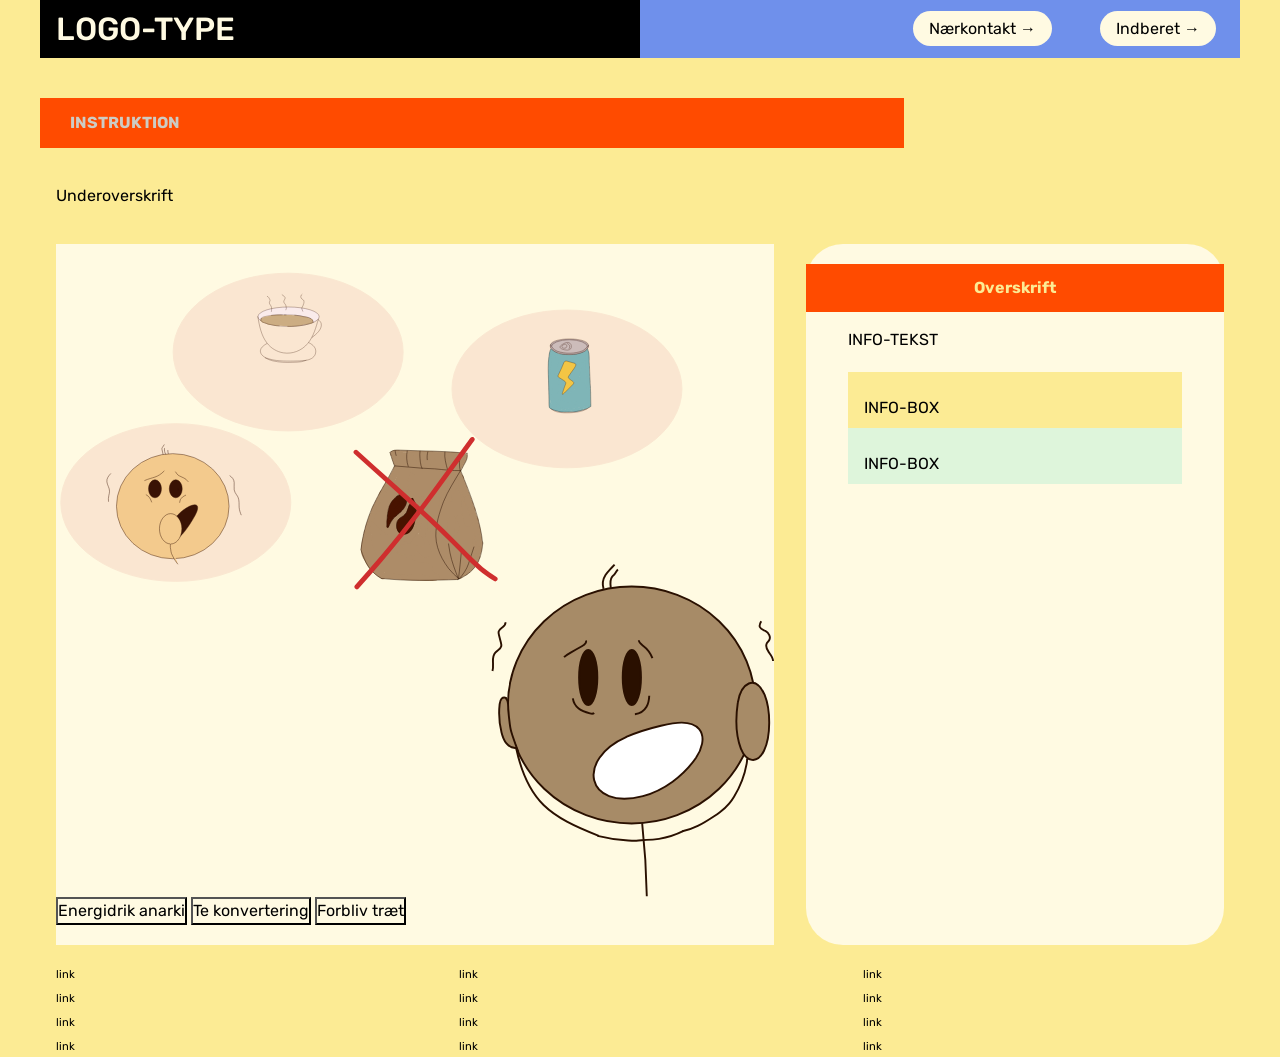
==== commit 1e41cb99: "Adding buttons to info graphic" ====
--- a/instruction.html
+++ b/instruction.html
@@ -2055,6 +2055,9 @@
             />
           </g>
         </svg>
+        <button id="energidrik">Energidrik anarki</button>
+        <button id="te">Te konvertering</button>
+        <button id="træt">Forbliv træt</button>
       </section>
       <section class="info-text">
         <h2>Overskrift</h2>
--- a/css/custom.css
+++ b/css/custom.css
@@ -63,7 +63,7 @@
   --form-submit-size: 1rem;
 
   /* Infographics */
-  --color-info-bg: #676161;
-  --color-infobox-1-bg: #cfcec6;
-  --color-infobox-2-bg: #969995;
+  --color-info-bg: #FFFAE2;
+  --color-infobox-1-bg: #fceb94;
+  --color-infobox-2-bg: #DEF5DB;
 }
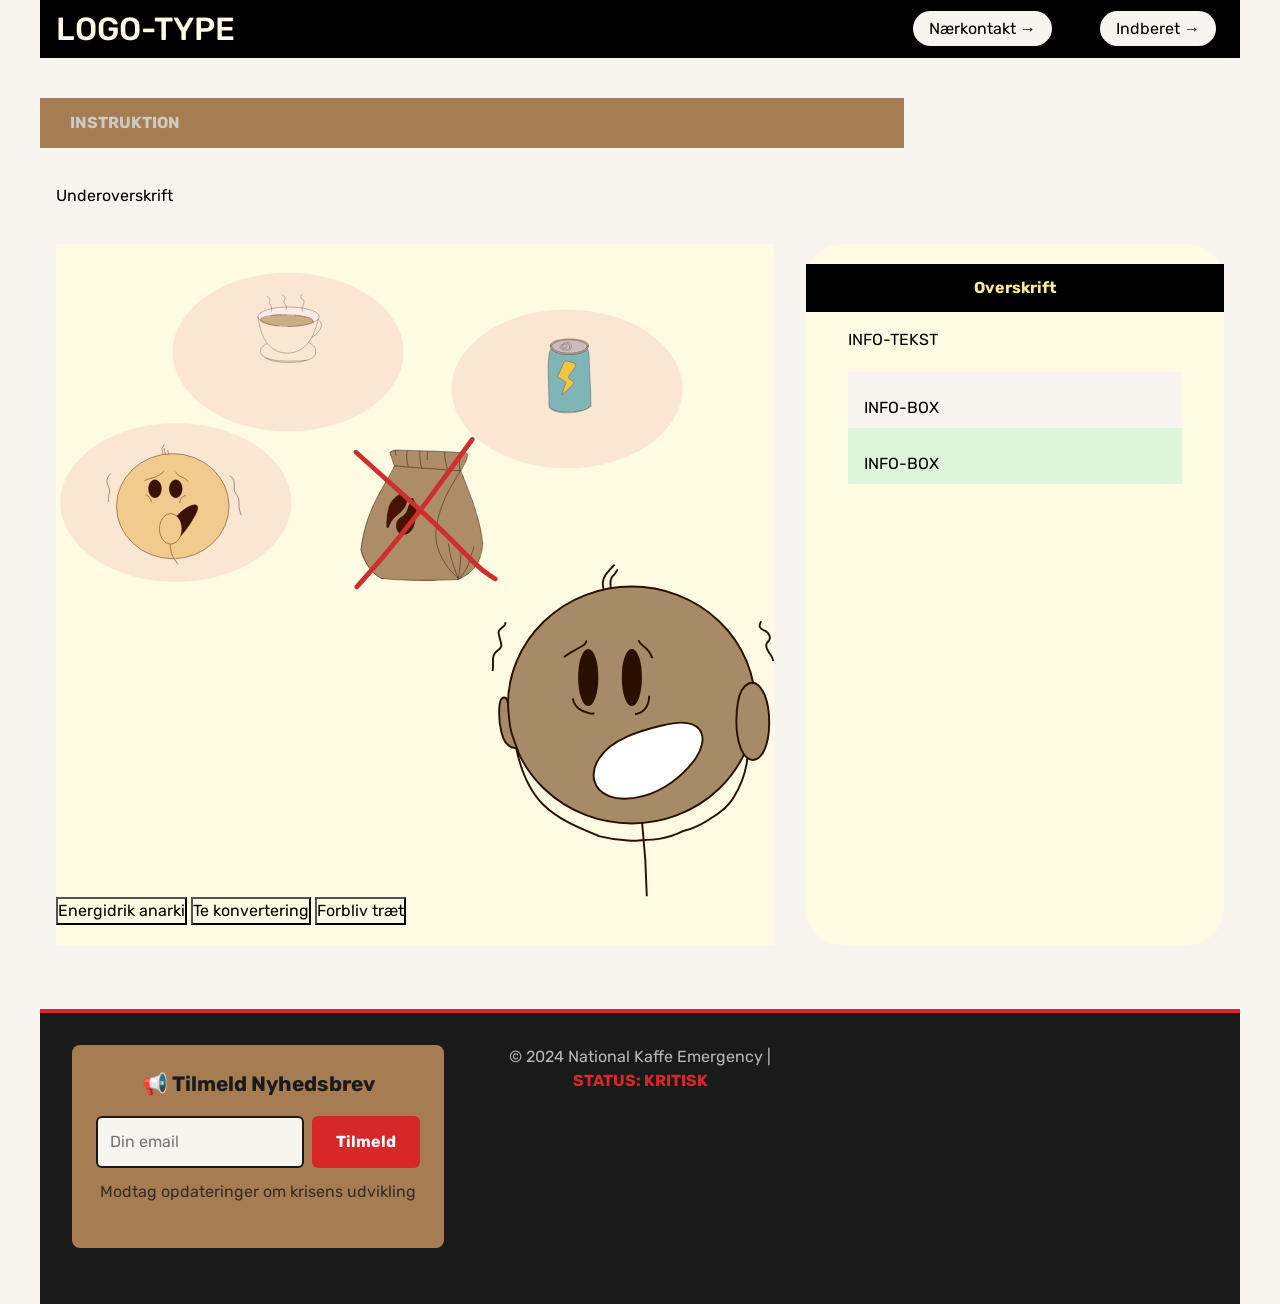
==== commit 88241d4c: "Footer added to all html pages" ====
--- a/instruction.html
+++ b/instruction.html
@@ -2070,32 +2070,26 @@
     </main>
 
     <footer>
-      <nav class="some">
-        <ul>
-          <li><a href="">link</a></li>
-          <li><a href="">link</a></li>
-          <li><a href="">link</a></li>
-          <li><a href="">link</a></li>
-        </ul>
-      </nav>
-      <nav class="another">
-        <ul>
-          <li><a href="">link</a></li>
-          <li><a href="">link</a></li>
-          <li><a href="">link</a></li>
-          <li><a href="">link</a></li>
-        </ul>
-      </nav>
-      <nav class="yetanother">
-        <ul>
-          <li><a href="">link</a></li>
-          <li><a href="">link</a></li>
-          <li><a href="">link</a></li>
-          <li><a href="">link</a></li>
-        </ul>
-      </nav>
+      <div class="newsletter-section">
+        <h3>📢 Tilmeld Nyhedsbrev</h3>
+        <form class="newsletter-form">
+          <input type="email" placeholder="Din email" required />
+          <button type="submit" class="newsletter-btn">Tilmeld</button>
+        </form>
+        <p class="newsletter-disclaimer">
+          Modtag opdateringer om krisens udvikling
+        </p>
+      </div>
+
+      <div class="footer-bottom">
+        <p>
+          © 2024 National Kaffe Emergency |
+          <span class="status-critical">STATUS: KRITISK</span>
+        </p>
+      </div>
     </footer>
     <script src="js/burger.js"></script>
+    <script src="js/instruction.js"></script>
     <!-- <script src="js/main.js"></script> -->
   </body>
 </html>
--- a/css/custom.css
+++ b/css/custom.css
@@ -1,9 +1,9 @@
 :root {
   /* Colours */
-  --color-bg: #fceb94; /* page background /*
+  --color-bg: #f8f5f1; /* page background /*
 
   /* Header */
-  --color-head-bg: #ff4b00;
+  --color-head-bg: #a67c52;
 
   /* Logotype */
   --color-logotype-bg: #000000;
@@ -11,9 +11,9 @@
   --font-logotype-size: 2rem;
 
   /* Global menu */
-  --color-menu-bg: #6F90EB;
+  --color-menu-bg: #000000;
   /* Links */
-  --color-link-bg: #FFFAE2;
+  --color-link-bg: #f8f5f1;
   --color-link-hover: #fff; /* used */
   --color-link-active: #99958f; /* used */
   --border-radius-links: 37px;
@@ -23,7 +23,7 @@
   --font-sub1-size: 1rem;
   --font-h2-size: 1rem;
   --font-h3-size: 1rem;
-  --color-headline-bg: #ff4b00;
+  --color-headline-bg: #000000;
   --color-headline-text-page: #fceb94;
 
   /* Tekst */
@@ -37,12 +37,12 @@
   --border-radius: 37px;
 
   /* Cards */
-  --color-card-bg: #FFFFFF;
-  --color-cta-card-bg: #ff4b00;
+  --color-card-bg: #f8f5f1;
+  --color-cta-card-bg: #BF1818;
   /* news-cards */
-  --color-news-bg: #FFFAE2;
+  --color-news-bg: #b8d4e8;
   --color-news-bg-inverted: #DBE2F5;
-  --color-cta-newscard-bg: #FFA680;
+  --color-cta-newscard-bg: #BF1818;
   --color-cta-newscard-bg-inverted: #6F90EB;
 
   /* Fonts */
@@ -64,6 +64,6 @@
 
   /* Infographics */
   --color-info-bg: #FFFAE2;
-  --color-infobox-1-bg: #fceb94;
+  --color-infobox-1-bg: #f8f5f1;
   --color-infobox-2-bg: #DEF5DB;
 }
--- a/css/general.css
+++ b/css/general.css
@@ -67,12 +67,12 @@
   font-size: var(--headline3-size);
 }
 
-main>h1 {
+main > h1 {
   width: calc(80% - 6rem);
 }
 
 /* NAVIGATION STRUCTURES */
-header>nav {
+header > nav {
   height: 100%;
   background-color: var(--color-menu-bg);
 }
@@ -99,7 +99,7 @@
   height: 3.6rem;
 }
 
-#logotype-wrapper>a {
+#logotype-wrapper > a {
   color: var(--color-text-logotype);
   font-size: var(--font-logotype-size);
   font-weight: var(--font-weight-medium);
@@ -118,7 +118,7 @@
 }
 
 /* Pilen efter menu-tekst */
-header>nav li>a:after {
+header > nav li > a:after {
   content: " \2192";
 }
 
@@ -134,4 +134,132 @@
 /* FOOTER */
 footer a {
   font-size: 0.7rem;
-}+}
+
+.logo {
+  width: 28%;
+  height: 28%;
+}
+
+.news-banner {
+  background: #d62828;
+  color: #f8f5f1;
+  padding: 1.25rem 0;
+  overflow: hidden;
+  white-space: nowrap;
+  position: relative;
+  border-top: 3px solid #1a1a1a;
+  border-bottom: 3px solid #1a1a1a;
+}
+
+.banner-content {
+  display: inline-block;
+  animation: scroll-left 30s linear infinite;
+  font-weight: 600;
+  font-size: 0.95rem;
+}
+
+.banner-content span {
+  display: inline-block;
+  padding-right: 3rem;
+}
+
+@keyframes scroll-left {
+  0% {
+    transform: translateX(0);
+  }
+  100% {
+    transform: translateX(-50%);
+  }
+}
+
+footer {
+  background: #1a1a1a;
+  color: #f8f5f1;
+  padding: 2rem;
+  margin-top: 3rem;
+  border-top: 4px solid #d62828;
+}
+
+/* Newsletter Section */
+.newsletter-section {
+  background: #a67c52;
+  padding: 1.5rem;
+  border-radius: 8px;
+  margin-bottom: 1.5rem;
+  text-align: center;
+}
+
+.newsletter-section h3 {
+  font-size: 1.3rem;
+  margin-bottom: 1rem;
+  color: #1a1a1a;
+}
+
+.newsletter-form {
+  display: flex;
+  gap: 0.5rem;
+  max-width: 500px;
+  margin: 0 auto 0.75rem;
+  flex-wrap: wrap;
+  justify-content: center;
+}
+
+.newsletter-form input {
+  flex: 1;
+  min-width: 200px;
+  padding: 0.75rem;
+  border: 2px solid #1a1a1a;
+  border-radius: 6px;
+  font-size: 1rem;
+  background: #f8f5f1;
+}
+
+.newsletter-form input:focus {
+  outline: none;
+  border-color: #d62828;
+}
+
+.newsletter-btn {
+  padding: 0.75rem 1.5rem;
+  background: #d62828;
+  color: white;
+  border: none;
+  border-radius: 6px;
+  font-weight: bold;
+  cursor: pointer;
+  transition: background 0.2s ease;
+}
+
+.newsletter-btn:hover {
+  background: #b81f1f;
+}
+
+.newsletter-disclaimer {
+  font-size: 0.85rem;
+  color: #1a1a1a;
+  opacity: 0.8;
+}
+
+/* Footer Bottom */
+.footer-bottom {
+  text-align: center;
+  font-size: 0.9rem;
+  color: #b8b8b8;
+}
+
+.status-critical {
+  color: #d62828;
+  font-weight: bold;
+}
+
+/* Mobile responsive */
+@media (max-width: 600px) {
+  .newsletter-form {
+    flex-direction: column;
+  }
+
+  .newsletter-form input {
+    min-width: 100%;
+  }
+}
--- a/css/cards.css
+++ b/css/cards.css
@@ -0,0 +1,184 @@
+.daily_card {
+  background-color: var(--color-card-bg);
+  display: grid;
+  grid-template-columns: 3fr 5fr;
+  gap: 10px;
+  padding: 40px 0 40px 20px;
+  border-radius: var(--border-radius);
+  height: minmax(200px, min-content);
+}
+.daily_text {
+  display: grid;
+  grid-template-rows: repeat(3, min-content);
+  gap: 10px;
+}
+.daily_text h2 {
+  background-color: var(--color-headline-bg);
+  color: var(--color-text-inverted);
+  padding: calc(1.1rem / 1.5) 0 calc(1.1rem / 2) 1rem;
+  margin: 0 0 0.5rem 0;
+}
+.daily_text p {
+  padding-right: 2rem;
+  margin: 0 0 1rem 0;
+}
+.daily_text .cta_btn {
+  justify-self: left;
+  width: 80%;
+}
+.daily_img {
+  width: 100%;
+  height: 100%;
+  object-fit: cover;
+}
+.news_card {
+  background-color: var(--color-news-bg);
+  display: grid;
+  grid-template-rows: repeat(min-content);
+  gap: 0.4rem;
+  padding: 1rem 0;
+  height: minmax(300px, min-content);
+}
+.news_card:nth-child(2n) {
+  background-color: var(--color-news-bg-inverted);
+}
+.news_card > * {
+  padding: 0 1rem;
+}
+.news_card h3 {
+  margin: 0.5rem 0 0 0;
+}
+.news_card p {
+  margin: 0 0 1rem 0;
+}
+.news_card:first-child:before {
+  content: "BREAKING NEWS";
+  background-color: var(--color-headline-bg);
+  color: var(--color-headline-text-page);
+  font-size: var(--font-h3-size);
+  font-weight: var(--font-weight-medium);
+  text-align: center;
+  line-height: 1rem;
+  padding: calc(1.1rem / 1.5) 0 calc(1.1rem / 2) 0;
+}
+.news_card:first-child {
+  border-radius: var(--border-radius) var(--border-radius) 0 0;
+}
+.news_card:last-child {
+  border-radius: 0 0 var(--border-radius) var(--border-radius);
+}
+
+.news_card .cta_btn {
+  justify-self: center;
+}
+.cta_btn {
+  display: inline-block;
+  padding: 0.4rem 1rem;
+  background-color: var(--color-cta-card-bg);
+  color: var(--color-text-inverted);
+  text-decoration: none;
+  width: max-content;
+  border-radius: var(--border-radius);
+}
+.news_card .cta_btn {
+  background-color: var(--color-cta-newscard-bg);
+}
+.news_card:nth-of-type(2n) .cta_btn {
+  background-color: var(--color-cta-newscard-bg-inverted);
+  color: var(--color-text);
+}
+.cta_btn:after {
+  content: "\2192";
+  margin-left: 1rem;
+}
+
+/* Modal styles */
+.modal {
+  display: none;
+  position: fixed;
+  top: 0;
+  left: 0;
+  width: 100%;
+  height: 100%;
+  background: rgba(0, 0, 0, 0.8);
+  z-index: 1000;
+  justify-content: center;
+  align-items: center;
+}
+
+.modal.show {
+  display: flex;
+}
+
+.modal-content {
+  background: #f8f5f1;
+  padding: 2rem;
+  border-radius: 8px;
+  max-width: 600px;
+  width: 90%;
+  position: relative;
+  max-height: 80vh;
+  overflow-y: auto;
+  border: 3px solid #a67c52;
+}
+
+.close-modal {
+  position: absolute;
+  top: 1rem;
+  right: 1rem;
+  background: #d62828;
+  color: white;
+  border: none;
+  width: 35px;
+  height: 35px;
+  border-radius: 50%;
+  cursor: pointer;
+  font-size: 1.5rem;
+  line-height: 1;
+  font-weight: bold;
+}
+
+.close-modal:hover {
+  background: #b81f1f;
+  transform: scale(1.1);
+}
+
+/* Details/Summary styles for breaking news */
+details {
+  margin-top: 1rem;
+}
+
+summary {
+  cursor: pointer;
+  list-style: none;
+  display: inline-block;
+}
+
+summary::-webkit-details-marker {
+  display: none;
+}
+
+.expanded-content {
+  margin-top: 1rem;
+  padding: 1rem;
+  background: #faf8f6;
+  border-radius: 6px;
+  border-left: 4px solid #a67c52;
+  animation: slideDown 0.3s ease;
+}
+
+@keyframes slideDown {
+  from {
+    opacity: 0;
+    transform: translateY(-10px);
+  }
+  to {
+    opacity: 1;
+    transform: translateY(0);
+  }
+}
+
+.card_kaffe {
+  width: 75%;
+  height: 90%;
+}
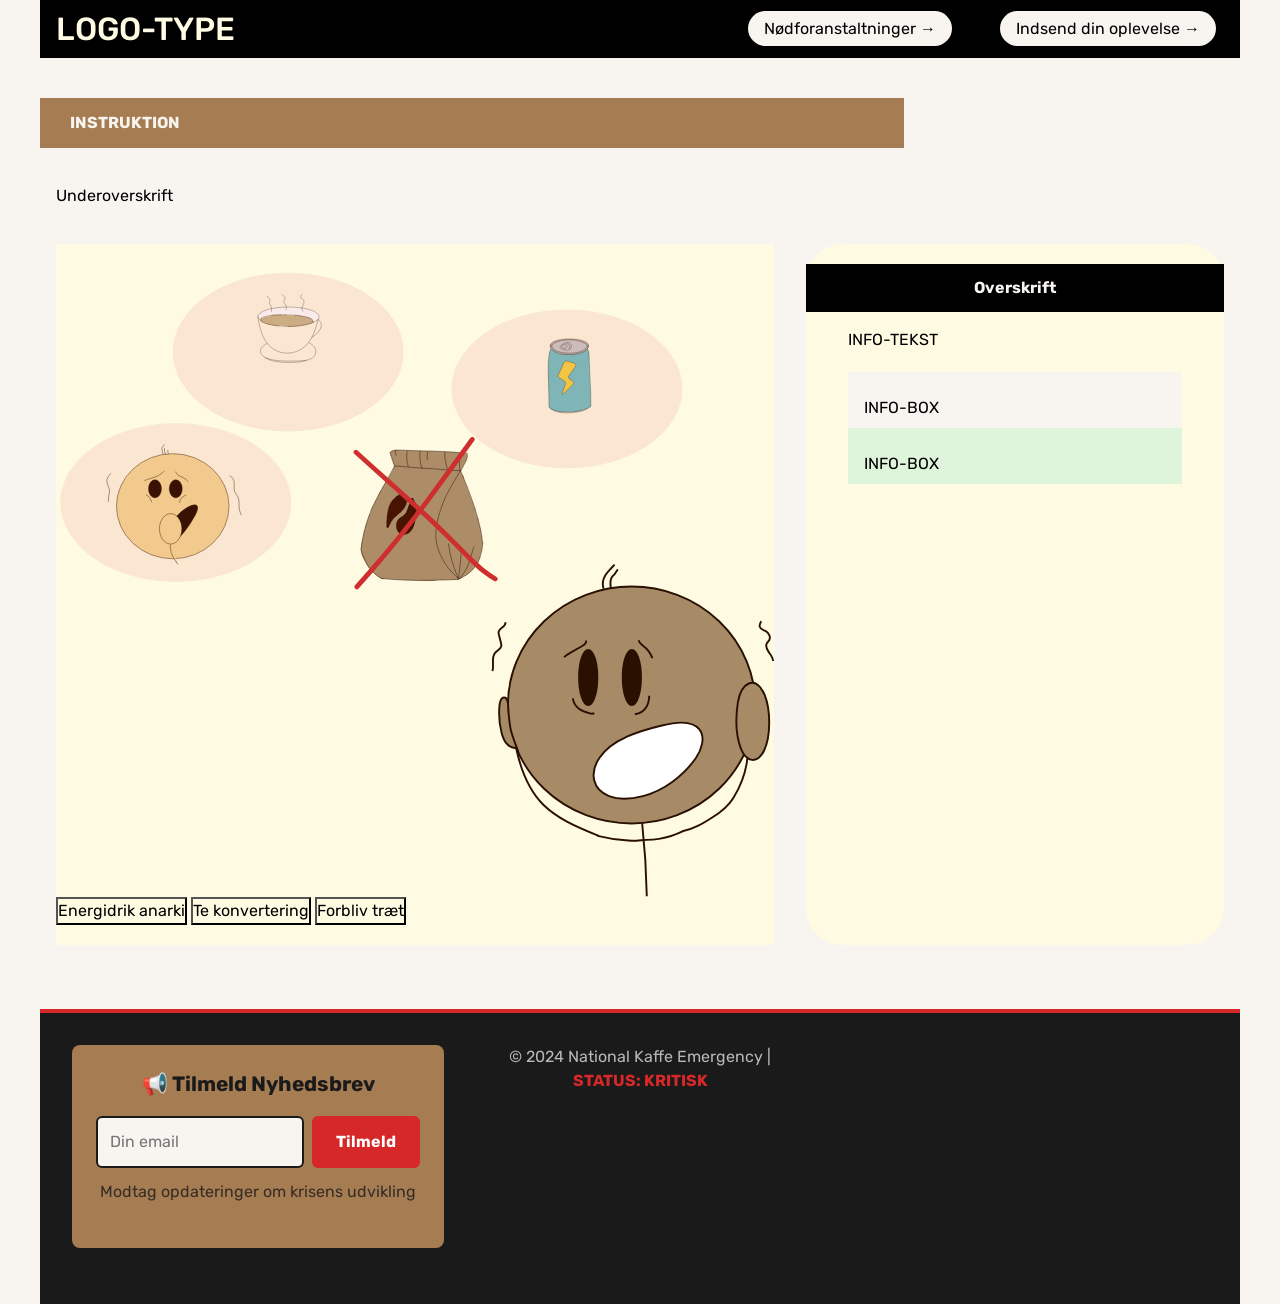
==== commit 936ef779: "Added footers and teaser img changes" ====
--- a/instruction.html
+++ b/instruction.html
@@ -22,8 +22,12 @@
           <a href="index.html"> LOGO-TYPE </a>
         </div>
         <ul class="menu">
-          <li><a class="menuItem" href="instruction.html">Nærkontakt </a></li>
-          <li><a class="menuItem" href="register.html">Indberet</a></li>
+          <li>
+            <a class="menuItem" href="instruction.html">Nødforanstaltninger </a>
+          </li>
+          <li>
+            <a class="menuItem" href="register.html">Indsend din oplevelse</a>
+          </li>
         </ul>
         <button class="burger">
           <span class="line"></span>
--- a/css/custom.css
+++ b/css/custom.css
@@ -14,7 +14,7 @@
   --color-menu-bg: #000000;
   /* Links */
   --color-link-bg: #f8f5f1;
-  --color-link-hover: #fff; /* used */
+  --color-link-hover: #6F90EB; /* used */
   --color-link-active: #99958f; /* used */
   --border-radius-links: 37px;
 
@@ -24,11 +24,11 @@
   --font-h2-size: 1rem;
   --font-h3-size: 1rem;
   --color-headline-bg: #000000;
-  --color-headline-text-page: #fceb94;
+  --color-headline-text-page: #f8f5f1;
 
   /* Tekst */
   --color-text: #000;
-  --color-text-inverted: #cdccc4;
+  --color-text-inverted: #f8f5f1;
 
   /*  Marginer */
   --margin-head-bottom: 5px;
@@ -37,7 +37,7 @@
   --border-radius: 37px;
 
   /* Cards */
-  --color-card-bg: #f8f5f1;
+  --color-card-bg: #b8d4e8;
   --color-cta-card-bg: #BF1818;
   /* news-cards */
   --color-news-bg: #b8d4e8;
